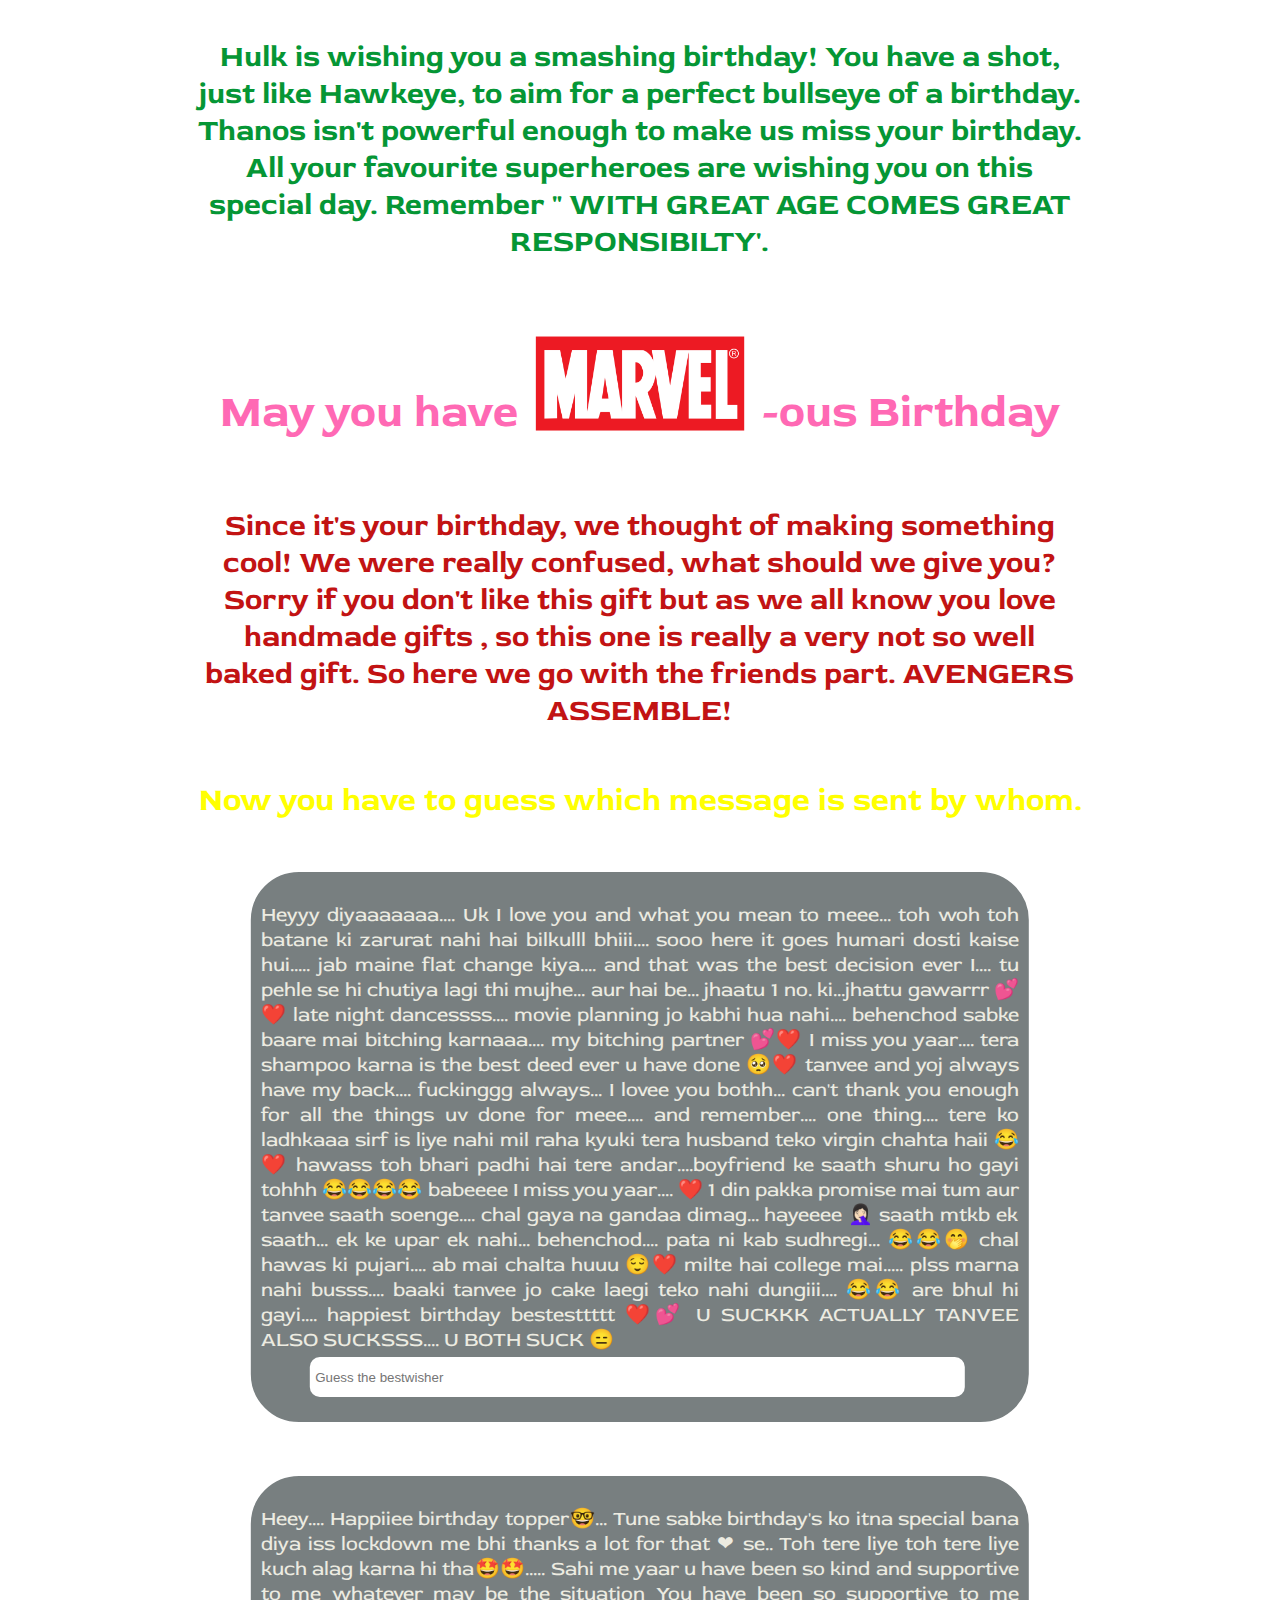
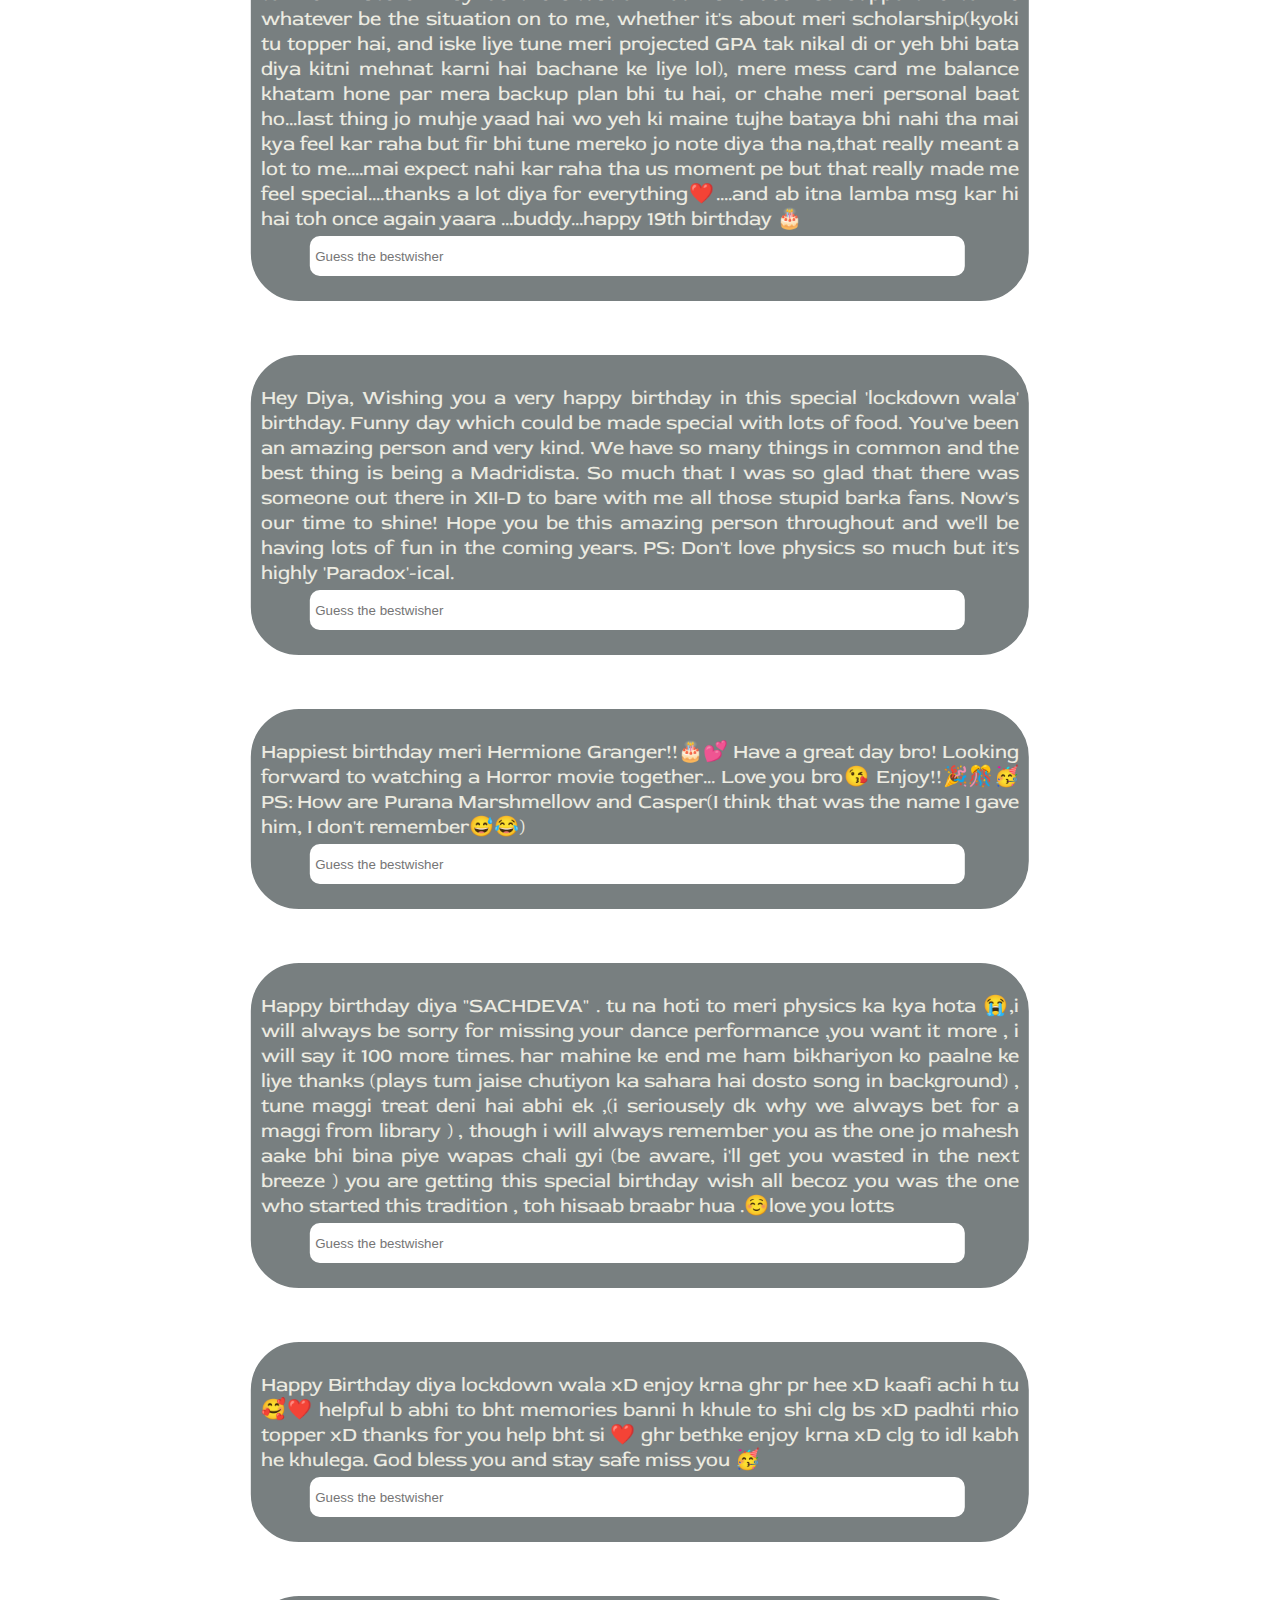
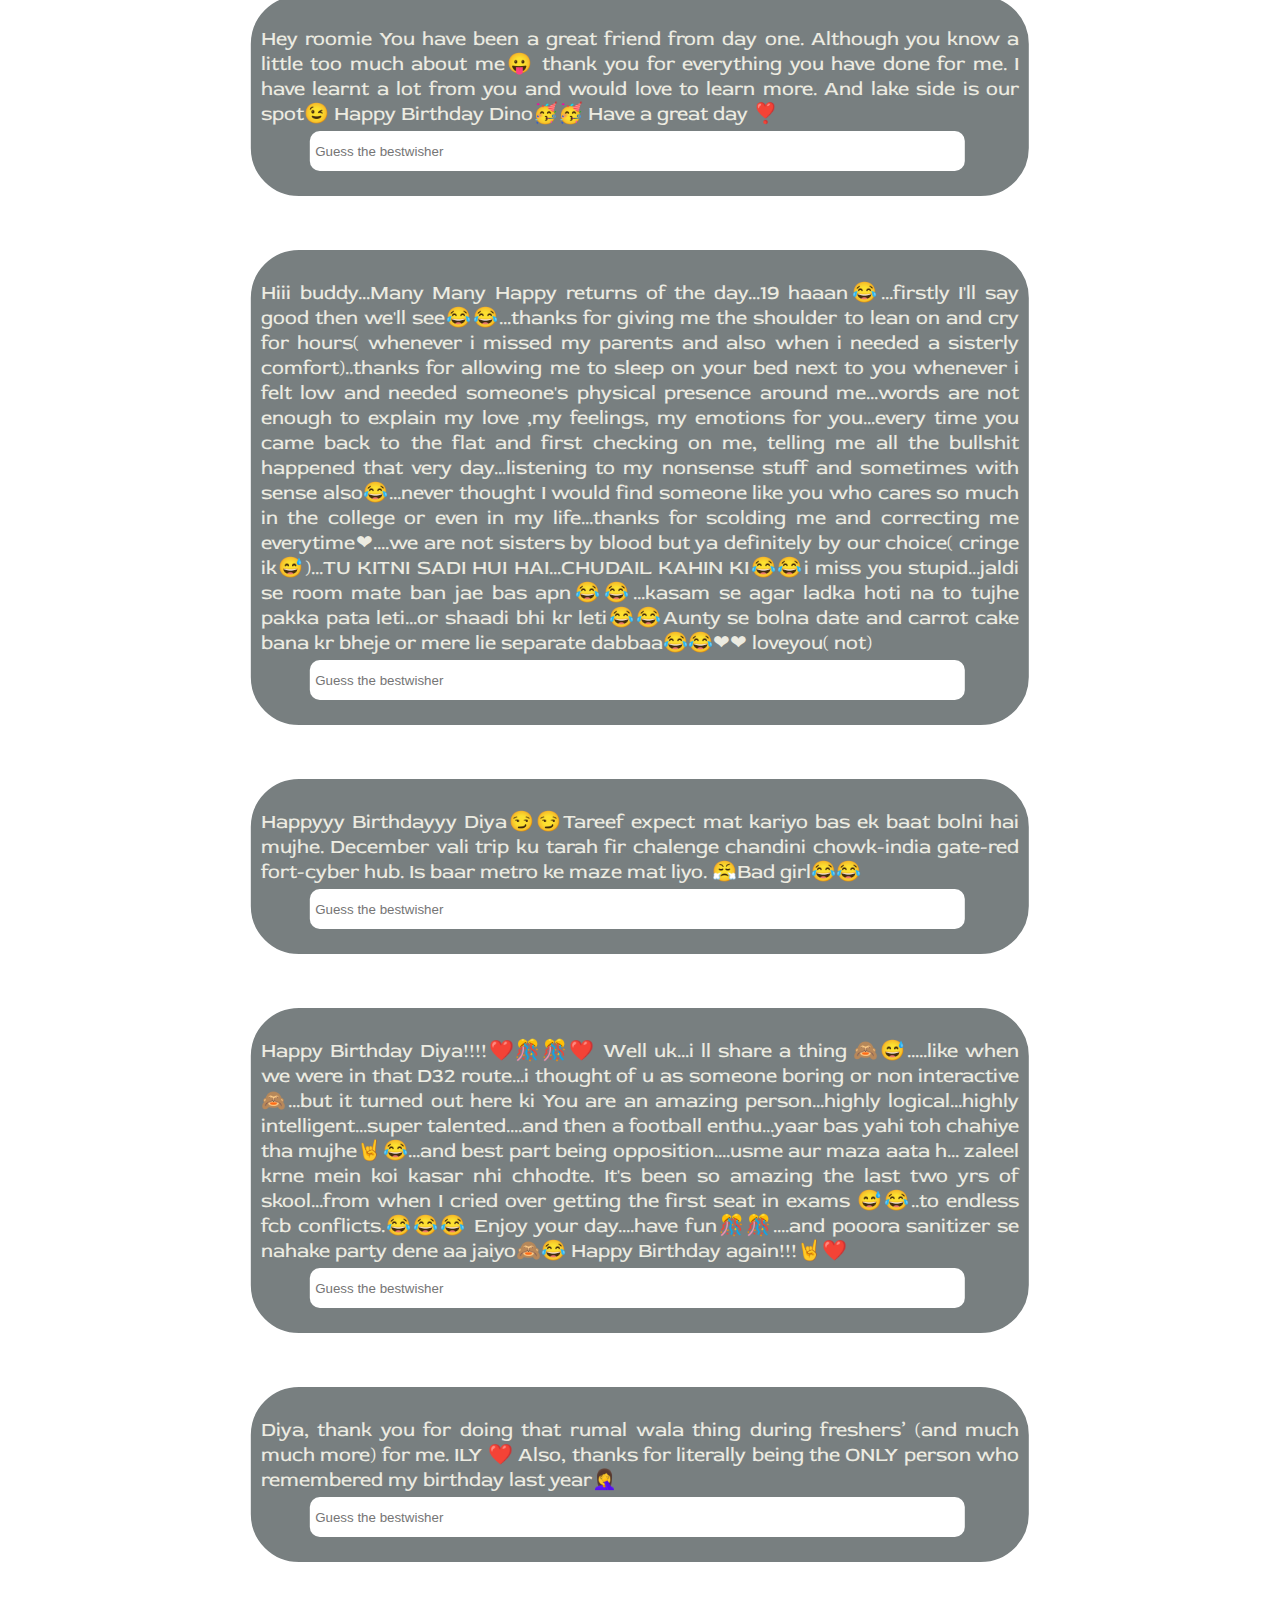
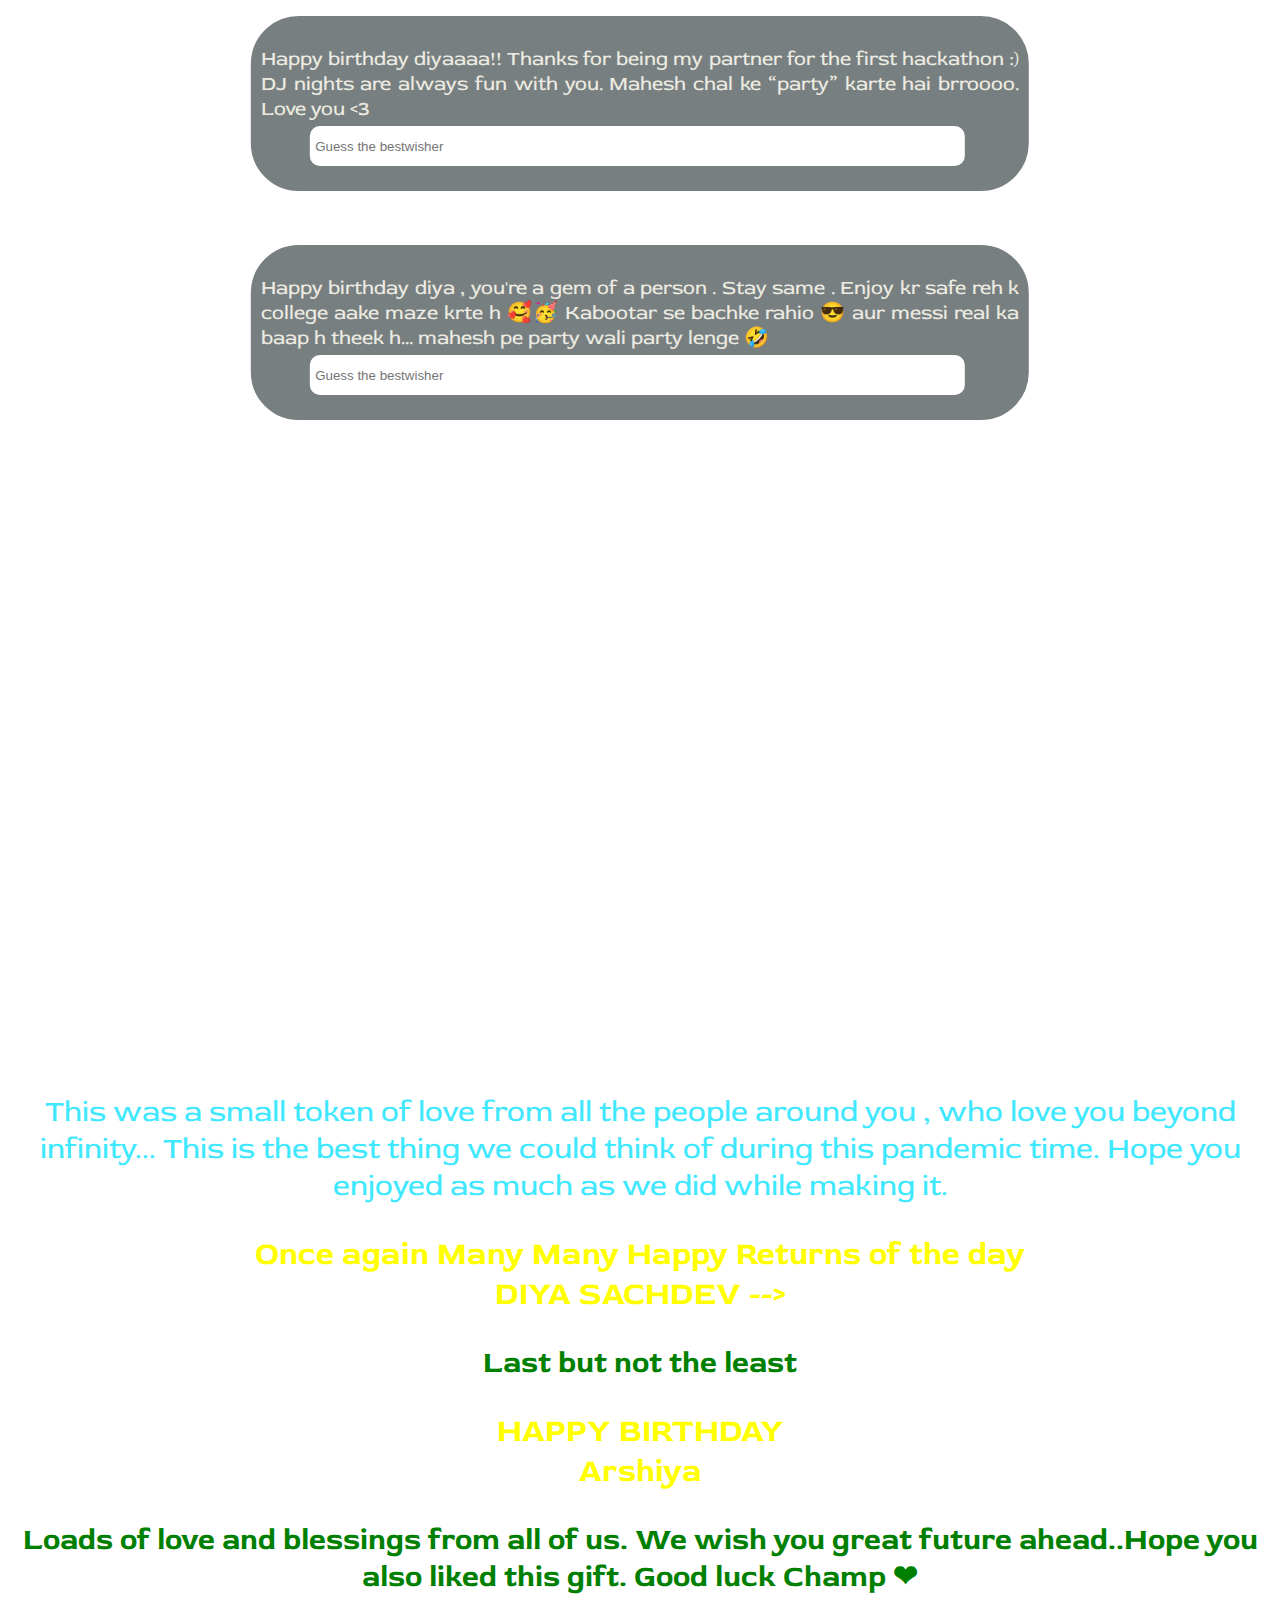
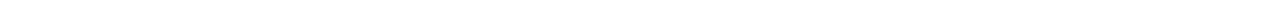
==== avengers/index.html @ c22696fb "arshiya wishes" ====
<!DOCTYPE html>
<html>

<head>
    <meta charset="utf-8" lang="en">
    <meta content="width=device-width, initial-scale=1" name="viewport" />
    <title>Grooooooooooup</title>
    <link rel="stylesheet" href="avengers_style.css ">
    <script src="https://unpkg.com/ionicons@5.1.2/dist/ionicons.js"></script>
    <link href="https://fonts.googleapis.com/css2?family=Red+Rose:wght@300;400;700&display=swap" rel="stylesheet">
    <link href="https://fonts.googleapis.com/css2?family=Rowdies:wght@700&display=swap" rel="stylesheet">
</head>

<body>
    <div id="content">
      <div class="icons">
            <div><img class=" icon cap" src="img/captain america.png" alt=""></div>
            <div><img class="icon hweye" src="img/hawkeye.png" alt=""></div>
            <div><img class="bw icon" src="img/black widow.png" alt=""></div>
            <div><img class="im icon" src="img/ironman_1.png" alt=""></div>
            <div><img class="hulk icon" src="img/hulk_1.png" alt=""></div>
            <div><img class="thor icon" src="img/thor.png" alt=""></div>
      </div>
        <div class="main">
            <p class="para-hulk">
                 Hulk is wishing you a smashing birthday! You have a shot, just like Hawkeye,
                 to aim for a perfect bullseye of a birthday. Thanos isn't powerful enough 
                 to make us miss your birthday. All your favourite superheroes are wishing
                 you on this special day. Remember " WITH GREAT AGE COMES GREAT RESPONSIBILTY'.
            </p>
        
            <div class="box">
                <p>  May you have <img src="img/marvel.png" class="marvel"> -ous Birthday </p>
            </div>
            <p class="para-avengers">
                Since it's your birthday, we thought of making something cool! We were really confused, what should we give you? Sorry if you don't like this gift but as we all know you love handmade gifts , so this one is really a very not so well baked gift. So here we go with the friends part.
                AVENGERS ASSEMBLE! 
                
            </p>
        
        </div>

        <h1> Now you have to guess which message is sent by whom. </h1>
        
        <div class="wish-box">
            <p class="wish">
                Heyyy diyaaaaaaa....
                Uk I love you and what you mean to meee... toh woh toh batane ki zarurat nahi hai bilkulll bhiii....
                 sooo here it goes humari dosti kaise hui..... jab maine flat change kiya.... and that was the best 
                 decision ever I.... tu pehle se hi chutiya lagi thi mujhe...  aur hai be... jhaatu 1 no. ki...jhattu
                  gawarrr 💕❤️ late night dancessss.... movie planning jo kabhi hua nahi.... behenchod sabke baare 
                  mai bitching karnaaa.... my bitching partner 💕❤️ I miss you yaar.... tera shampoo karna is the 
                  best deed ever u have done 🥺❤️ tanvee and yoj always have my back.... fuckinggg always... I lovee 
                  you bothh... can't thank you enough for all the things uv done for meee.... and remember.... one 
                  thing.... tere ko ladhkaaa sirf is liye nahi mil raha kyuki tera husband teko virgin chahta haii 
                  😂❤️ hawass toh bhari padhi hai tere andar....boyfriend ke saath shuru ho gayi tohhh 😂😂😂😂 
                  babeeee I miss you yaar.... ❤️ 1 din pakka promise mai tum aur tanvee saath soenge.... chal gaya 
                  na gandaa dimag... hayeeee 🤦🏻‍♀‍ saath mtkb ek saath... ek ke upar ek nahi... behenchod.... pata ni 
                  kab sudhregi... 😂😂🤭 chal hawas ki pujari.... ab mai chalta huuu 😌❤️ milte hai college mai..... 
                  plss marna nahi busss.... baaki tanvee jo cake laegi teko nahi dungiii.... 😂😂 are bhul hi gayi....
                  happiest birthday bestesttttt ❤️💕 
                U SUCKKK
                ACTUALLY TANVEE ALSO SUCKSSS.... 
                U BOTH SUCK 😑

            </p>
               <div>
                    <input type="text" placeholder="Guess the bestwisher" class="yatih" >
                    <ion-icon name="arrow-forward-outline" id="yatih" class="submit" type="submit" onclick="checkAnswer(event)"></ion-icon>
               </div>
        </div>
        
        <div class="wish-box">
            <p class="wish">
                Heey.... Happiiee birthday topper🤓... Tune sabke birthday's ko itna special bana diya iss lockdown 
                me bhi thanks a lot for that ❤ se.. Toh tere liye toh tere liye kuch alag karna hi 
                tha🤩🤩..... Sahi me yaar u have been so kind and supportive to me whatever may be the situation
                You have been so supportive to me whatever be the situation on to me, whether it's about meri 
                scholarship(kyoki tu topper hai, and  iske liye tune meri  projected GPA tak nikal di or yeh bhi bata
                diya kitni mehnat karni hai bachane ke liye lol), mere mess card me balance khatam hone par mera backup
                plan bhi tu hai, or chahe meri personal baat ho...last thing jo muhje yaad hai wo yeh ki maine tujhe
                bataya bhi nahi tha mai kya feel kar raha  but fir bhi tune mereko jo note diya tha na,that really
                meant a lot to me....mai expect nahi kar raha tha us moment pe but that really made me feel 
                special....thanks a lot diya for everything❤️....and ab itna lamba msg kar hi hai toh once again yaara
                 ...buddy...happy 19th birthday 🎂
            </p>
               <div>
                    <input type="text" placeholder="Guess the bestwisher" class="akarsh" >
                    <ion-icon name="arrow-forward-outline" id="akarsh" class="submit" type="submit" onclick="checkAnswer(event)"></ion-icon>
               </div>
        </div>
        
        <div class="wish-box">
            <p class="wish">
                Hey Diya, 
                Wishing you a very happy birthday in this special 'lockdown wala' birthday. Funny day which could be made special with lots of food. You've been an amazing person and very kind. We have so many things in common and the best thing is being a Madridista. So much that I was so glad that there was someone out there in XII-D to bare with me all those stupid barka fans. Now's our time to shine!
                Hope you be this amazing person throughout and we'll be having lots of fun in the coming years.
                PS: Don't love physics so much but it's highly 'Paradox'-ical.

            </p>
               <div>
                    <input type="text" placeholder="Guess the bestwisher" class="varma" >
                    <ion-icon name="arrow-forward-outline" id="varma" class="submit" type="submit" onclick="checkAnswer(event)"></ion-icon>
               </div>
        </div>
        
        <div class="wish-box">
            <p class="wish">
                Happiest birthday meri Hermione Granger!!🎂💕
                Have a great day bro! Looking forward to watching a Horror movie together...
                Love you bro😘 Enjoy!!🎉🎊🥳
                PS: How are Purana Marshmellow and Casper(I think that was the name I gave him, I don't remember😅😂)
                
            </p>
               <div>
                    <input type="text" placeholder="Guess the bestwisher" class="mehek" >
                    <ion-icon name="arrow-forward-outline" id="mehek" class="submit" type="submit" onclick="checkAnswer(event)"></ion-icon>
               </div>
        </div>
        
        <div class="wish-box">
            <p class="wish">
                Happy birthday diya "SACHDEVA" . tu na hoti to meri physics ka kya hota 😭,i will always be sorry for missing your dance performance ,you want it more , i will say it 100 more times. har mahine ke end me ham bikhariyon ko paalne ke liye thanks (plays tum jaise chutiyon ka sahara hai dosto song in background) , tune maggi treat deni hai abhi ek ,(i seriousely dk why we always bet for a maggi from library ) , though i will always remember you as the one jo mahesh aake bhi bina piye wapas chali gyi (be aware, i'll get you wasted in the next breeze ) you are getting this special birthday wish all becoz you was the one who started this tradition , toh hisaab braabr hua .☺️love you lotts
            </p>
               <div>
                    <input type="text" placeholder="Guess the bestwisher" class="jagga" >
                    <ion-icon name="arrow-forward-outline" id="jagga" class="submit" type="submit" onclick="checkAnswer(event)"></ion-icon>
               </div>
        </div>
        
        <div class="wish-box">
            <p class="wish">
                Happy Birthday diya lockdown wala xD enjoy krna ghr pr hee xD kaafi achi h tu 🥰❤️ helpful b  abhi to bht memories banni h khule to shi clg bs xD padhti rhio topper xD thanks for you help bht si ❤️ ghr bethke enjoy krna xD clg to idl kabh he khulega. God bless you and stay safe  miss you 🥳
            </p>
               <div>
                    <input type="text" placeholder="Guess the bestwisher" class="gaba" >
                    <ion-icon name="arrow-forward-outline" id="gaba" class="submit" type="submit" onclick="checkAnswer(event)"></ion-icon>
               </div>
        </div>
        
        <div class="wish-box">
            <p class="wish">
                  Hey roomie
                You have been a great friend from day one. Although you know a little too much about me😛 thank you for everything you have done for me. I have learnt a lot from you and would love to learn more. And lake side is our spot😉
                Happy Birthday Dino🥳🥳
                Have a great day ❣️

            </p>
               <div>
                    <input type="text" placeholder="Guess the bestwisher" class="pallavi" >
                    <ion-icon name="arrow-forward-outline" id="pallavi" class="submit" type="submit" onclick="checkAnswer(event)"></ion-icon>
               </div>
        </div>
        
        <div class="wish-box">
            <p class="wish">
                Hiii buddy...Many Many Happy returns of the day...19 haaan😂...firstly I'll say good then we'll see😂😂...thanks for giving me the shoulder to lean on and cry for hours( whenever i missed my parents and also when i needed a sisterly comfort)..thanks for allowing me to sleep on your bed next to you whenever i felt low and needed someone's physical presence around me...words are not enough to explain my love ,my feelings, my emotions for you...every time you came back to the flat and first checking on me, telling me all the bullshit happened that very day...listening to my nonsense stuff and sometimes with sense also😂...never thought I would find someone like you who cares so much in the college or even in my life...thanks for scolding me and correcting me everytime❤....we are not sisters by blood but ya definitely by our choice( cringe ik😅)...TU KITNI SADI HUI HAI...CHUDAIL KAHIN KI😂😂i miss you stupid...jaldi se room mate ban jae bas apn😂😂...kasam se agar ladka hoti na to tujhe pakka pata leti...or shaadi bhi kr leti😂😂Aunty se bolna date and carrot cake bana kr bheje or mere lie separate dabbaa😂😂❤❤ loveyou( not)
            </p>
               <div>
                    <input type="text" placeholder="Guess the bestwisher" class="tanvee" >
                    <ion-icon name="arrow-forward-outline" id="tanvee" class="submit" type="submit" onclick="checkAnswer(event)"></ion-icon>
               </div>
        </div>
        
        <div class="wish-box">
            <p class="wish">
                Happyyy Birthdayyy Diya😏😏Tareef expect mat kariyo bas ek baat bolni hai mujhe. December vali trip ku tarah fir chalenge chandini chowk-india gate-red fort-cyber hub. Is baar metro ke maze mat liyo. 😤Bad girl😂😂
            </p>
               <div>
                    <input type="text" placeholder="Guess the bestwisher" class="shradha" >
                    <ion-icon name="arrow-forward-outline" id="shradha" class="submit" type="submit" onclick="checkAnswer(event)"></ion-icon>
               </div>
        </div>
        <div class="wish-box">
            <p class="wish">
                Happy Birthday Diya!!!!❤️🎊🎊❤️
                Well uk...i ll share a thing 🙈😅.....like when we were in that D32 route...i thought of u as someone boring or non interactive 🙈...but it turned out here ki You are an amazing person...highly logical...highly intelligent...super talented....and then a football enthu...yaar bas yahi toh chahiye tha mujhe🤘😂...and best part being opposition....usme aur maza aata h... zaleel krne mein koi kasar nhi chhodte.
                It's been so amazing the last two yrs of skool...from when I cried over getting the first seat in exams 😅😂..to endless fcb conflicts.😂😂😂
                Enjoy your day....have fun🎊🎊....and pooora sanitizer se nahake party dene aa jaiyo🙈😂
                Happy Birthday again!!!🤘❤️
            </p>
               <div>
                    <input type="text" placeholder="Guess the bestwisher" class="harshul" >
                    <ion-icon name="arrow-forward-outline" id="harshul" class="submit" type="submit" onclick="checkAnswer(event)"></ion-icon>
               </div>
        </div>
        <div class="wish-box">
            <p class="wish">
                
                Diya, thank you for doing that rumal wala thing during freshers’ (and much much more) for me. ILY ❤️ Also, thanks for literally being the ONLY person who remembered my birthday last year🤦‍♀‍ 

            </p>
               <div>
                    <input type="text" placeholder="Guess the bestwisher" class="poorva" >
                    <ion-icon name="arrow-forward-outline" id="poorva" class="submit" type="submit" onclick="checkAnswer(event)"></ion-icon>
               </div>
        </div>
        <div class="wish-box">
            <p class="wish">
                Happy birthday diyaaaa!! Thanks for being my partner for the first hackathon :) DJ nights are always fun with you. Mahesh chal ke “party” karte hai brroooo. Love you <3
            </p>
               <div>
                    <input type="text" placeholder="Guess the bestwisher" class="rakesh" >
                    <ion-icon name="arrow-forward-outline" id="rakesh" class="submit" type="submit" onclick="checkAnswer(event)"></ion-icon>
               </div>
        </div>
        <div class="wish-box">
            <p class="wish">
                Happy birthday diya , you're a gem of a person . Stay same . Enjoy kr safe reh k college aake maze krte h 🥰🥳 Kabootar se bachke rahio 😎 aur messi real ka baap h theek h… mahesh pe party wali party lenge 🤣
            </p>
               <div>
                    <input type="text" placeholder="Guess the bestwisher" class="dhruv" >
                    <ion-icon name="arrow-forward-outline" id="dhruv" class="submit" type="submit" onclick="checkAnswer(event)"></ion-icon>
               </div>  
        </div>

        <iframe width="1519" height="586" src="https://www.youtube.com/embed/Ft8HPUu7PEE" frameborder="0" allow="accelerometer; autoplay; encrypted-media; gyroscope; picture-in-picture" allowfullscreen></iframe>
        
        <p class="closing"> 
            This was a small token of love from all the people around you , who love you beyond infinity...
            This is the best thing we could think of during this pandemic time. Hope you enjoyed as much as we did while making it.</p>
            
        <h1>Once again Many Many Happy Returns of the day <br>
            DIYA  SACHDEV --></h1>    

            <p class="wish-arshiya">Last but not the least</p>
            <h1 class="bhd-arshiya" > HAPPY BIRTHDAY <br>
                Arshiya</h1>
               <p class="wish-arshiya" >Loads of love and blessings from all of us. We wish you great future ahead..Hope you also liked this gift. Good luck Champ ❤</p> 
        </div>      

        <div class="popup-box">
            <img class="popup-img" src="" alt=""></ion-icon>
            <div>
                <ion-icon name="close-outline" id="close-icon"></ion-icon>
            </div>
        </div>
    


        <script src="https://code.jquery.com/jquery-3.5.1.slim.min.js" integrity="sha384-DfXdz2htPH0lsSSs5nCTpuj/zy4C+OGpamoFVy38MVBnE+IbbVYUew+OrCXaRkfj" crossorigin="anonymous"></script>
        <script src="https://cdn.jsdelivr.net/npm/popper.js@1.16.0/dist/umd/popper.min.js" integrity="sha384-Q6E9RHvbIyZFJoft+2mJbHaEWldlvI9IOYy5n3zV9zzTtmI3UksdQRVvoxMfooAo" crossorigin="anonymous"></script>
        <script src="script.js"></script>
</body>

</html>




<!-- Hulk is wishing you a smashing birthday! You have a shot, just like Hawkeye, to aim for a perfect bullseye of a birthday. Thanos isn't powerful enough to make us miss your birthday. All your favourite superheroes are wishing you on this special day. Remember " WITH GREAT AGE COMES GREAT RESPONSIBILTY'.



​


         May you have MARVEL-ous Birthday


​



Since it's your birthday, we thought of making something cool! We were really confused, what should we give you? Sorry if you don't like this gift but as we all know you love handmade gifts , so this one is really a very not so well baked gift. So here we go with the friends part.
          AVENGERS ASSEMBLE!
 
 
 
PHOTOS & MESSAGES
 
 
 
 
Now you have to guess which message is sent by whom.
This was a small token of love from all the people around you , who love you beyond infinity...
This is the best thing we could think of during this pandemic time. Hope you enjoyed as much as we did while making it.
Once again Many Many Happy Returns of the day
                 DIYA  SACHDEV -->
---- avengers/avengers_style.css ----
body{
    background-image: url(img/marvels-avengers-normal-hero-background-01-ps4-us-10jul19.jpg);
    background-size: 100% 100vh;
    text-align: center;
    font-family: 'Red Rose', cursive;
}

.icon{
    position: absolute;
    width: 15vw;
}

.cap{
    left: 0;
}
.im{
    right: 0;
    top: 300px;
}

.hweye{
    left: 0;
    top: 600px;
}

.hulk{
    right: 0;
    top: 880px;
}

.bw{
    left: 0;
    top: 1200px;
}
.thor{
    right: 0;
    top: 1500px;
}

.main{
    display: inline-block;
    /* background-color: sienna; */
    height: auto;
    width: 70%;
    font-family: 'Red Rose', cursive;
    font-weight: bolder;
}

/* .box{
     position: relative;  
} */
span{
    display: inline-block;
    height: 10%;
    width: 10%;
    position: relative;
}
.marvel{
    display: inline;
    width: 25%;
    vertical-align: -36px;  
    animation: pulsate .3s infinite ;
    
} 


/* heading */


.para-hulk{
    color: rgb(5, 150, 53);
    animation: moveInRight .5s;
    font-size: 30px;

}

.box{
    color: hotpink;
    font-size: 45px;
    /* font-size: medium; */
}

.para-avengers{
   color: rgb(194, 19, 19);
   animation: moveInLeft .5s;
   font-size: 30px;
}

h1{
    color: yellow;
    animation: moveInRight .5s;
}

.closing{
    color: rgba(0, 225, 255, 0.753);
    animation: moveInLeft .5s;
    font-size: 30px;
}
@media (max-width: 800px) and (min-width:200px){
    .para-hulk, .para-avengers, .closing{
        font-size: 20px;
        text-align: justify;
    }

    .main{
        width: 90vw;
        text-align: center;
        position: relative;
        left: 0vw;
    }

    img.marvel{
        bottom: 50px;
        width: 30%;
        position: relative;
        top: -15px;
    }

    .icon{
        position: static;
        width: 15vw;
    }

    div.icons div{
        display: inline;
    }

    .wish-arshiya{
        font-size: 20px;
    }

    .hbd-arshiya{
        font-size: 30px;
    }

    iframe{
        width: 90vw;
    }

}

/* Animations */

@keyframes moveInLeft{
    0%{
      opacity: 0;
      transform: translateX(-200px);
  
    }
  
    80%{
    opacity: 0.8; 
    transform: translateX(10px); 
    }
    100%{
    opacity: 1;
    transform: translateX(0);
    }
  }

  @keyframes moveInRight{
    0%{
      opacity: 0;
      transform: translateX(200px);
    }
  
    80%{
    opacity: 0.8;  
    transform: translateX(-10px);
    }
    100%{
    opacity: 1;
    transform: translateX(0);
    }
  } 

  @keyframes pulsate{
   0%{
      transform: scale(1);
      box-shadow: none;
   }
   50%{
      transform: scale(1.05);
      /* box-shadow: 1px 2px rgba(255, 173, 51, 0.6); */
   }
   100%{
      transform: scale(1);
      box-shadow: none;
   }
   
}




/* wishes */

div.wish-box{
    display: block;
    width: 60%;
    border: white solid 2px;
    padding: 10px;
    position: relative;
    left: 50%;
    transform: translate(-50%,0);
    margin: 50px 0;
    background: 	#2d383aa4;
    border-radius: 50px;
}

div.wish-box p{
    color: rgb(236, 235, 225);
    font-size: 20px;
    text-align: justify;
}

input{
    padding: 5px;
    width: 85%;
    height: 30px;
    border: none;
    border-radius: 10px;
    position: relative;
    bottom: 15px;
}

.submit{
    background-color: white;
    font-size: 24px;
    width: 6%;
    height: 40px;
    border: none;
    margin-left: 5px;
    border-radius: 100%;
}


.blur{
    filter: blur(15px);
    transition: all 0.3s;
}

.popup-box{
    position: fixed;
    top: 50%;
    left: 50%;
    transform: translate(-50%,-50%);
    visibility: hidden;
    opacity: 0;
    transition: all 0.3s;
}

img.popup-img{
    width: 45vw;
    height: 80vh;
    display: inline-block;  
}



.popup-box.visible{
    visibility: visible;
    opacity: 1;
}

#close-icon{
    position: absolute;
    font-size: 45px;
    border-radius: 100%;
    color: white;
    background-color: white;
    margin-top: 30px;
}


.animation{
    animation: top 0.7s ease-out backwards;
}

@keyframes top{
    0%{
        opacity: 0;
        transform: translateY(-150px);
    }
    100%{
        opacity: 1;
        transform: translateY(0);
    }
}

@media (max-width: 800px) and (min-width:200px){
    div.wish-box{
        width: 80vw;
    }

    div.wish-box p{
        font-size: 12px;
    }

    img.popup-img{
        width: 80vw;
        height: 60vh ;
    }

    #close-icon{
        left: 50%;
        transform: translateX(-50%);
    }
}

/* arshiya */

p.wish-arshiya{
    font-size: 30px;
    font-weight: bold;
    color: green;
}

.hbd-arshiya{
    font-size: 35px;
}
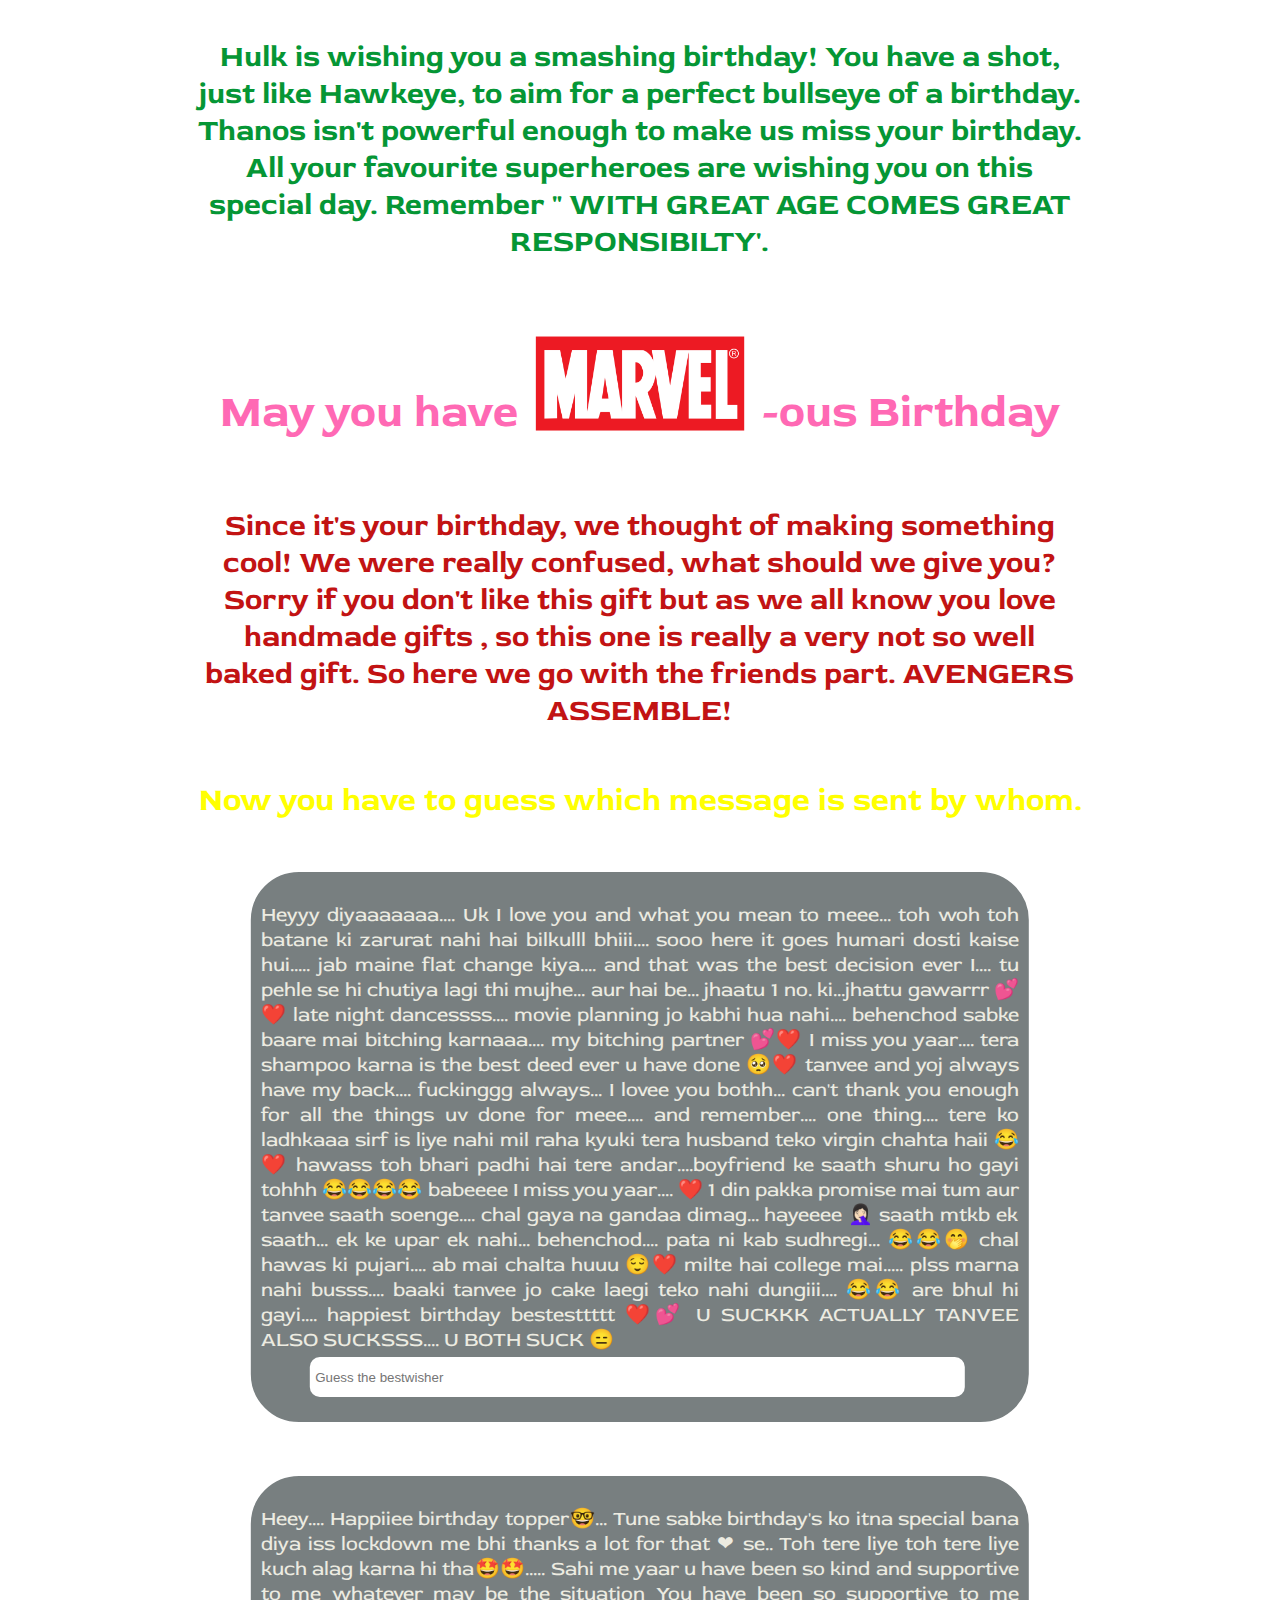
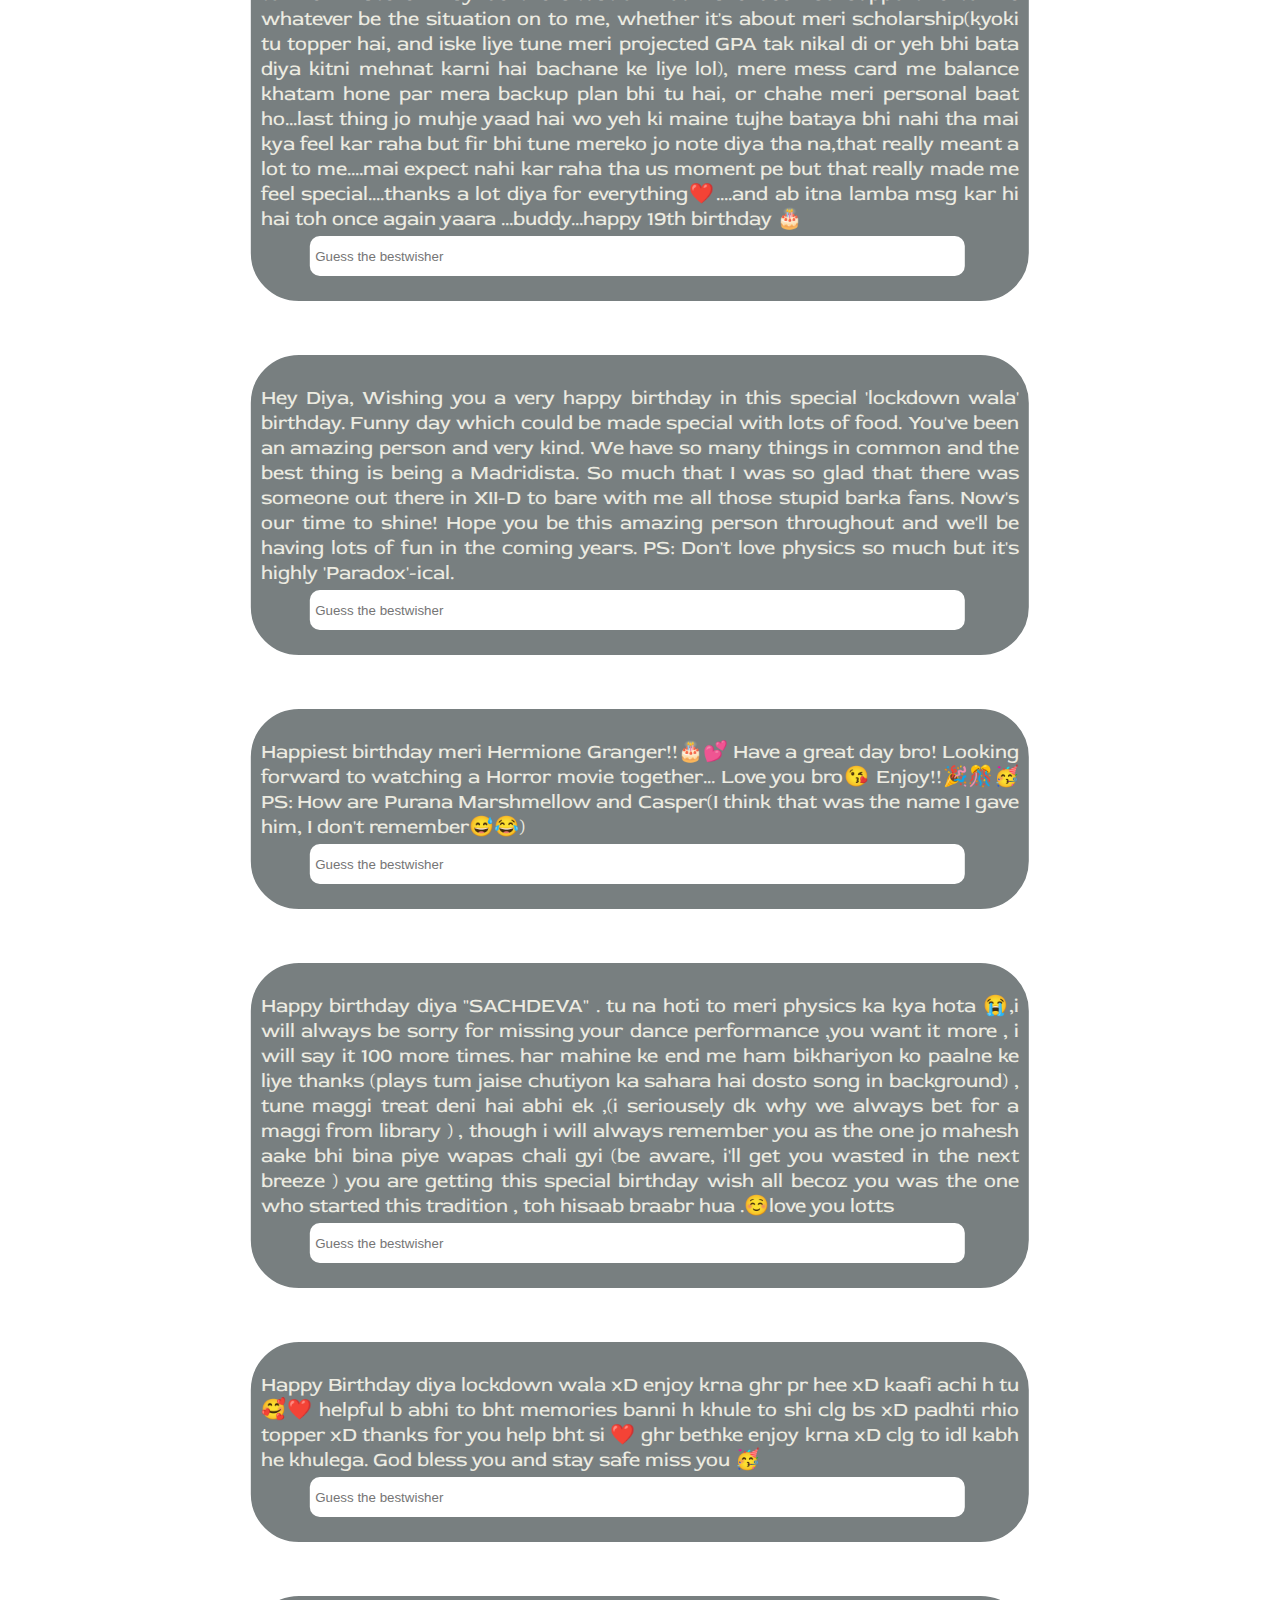
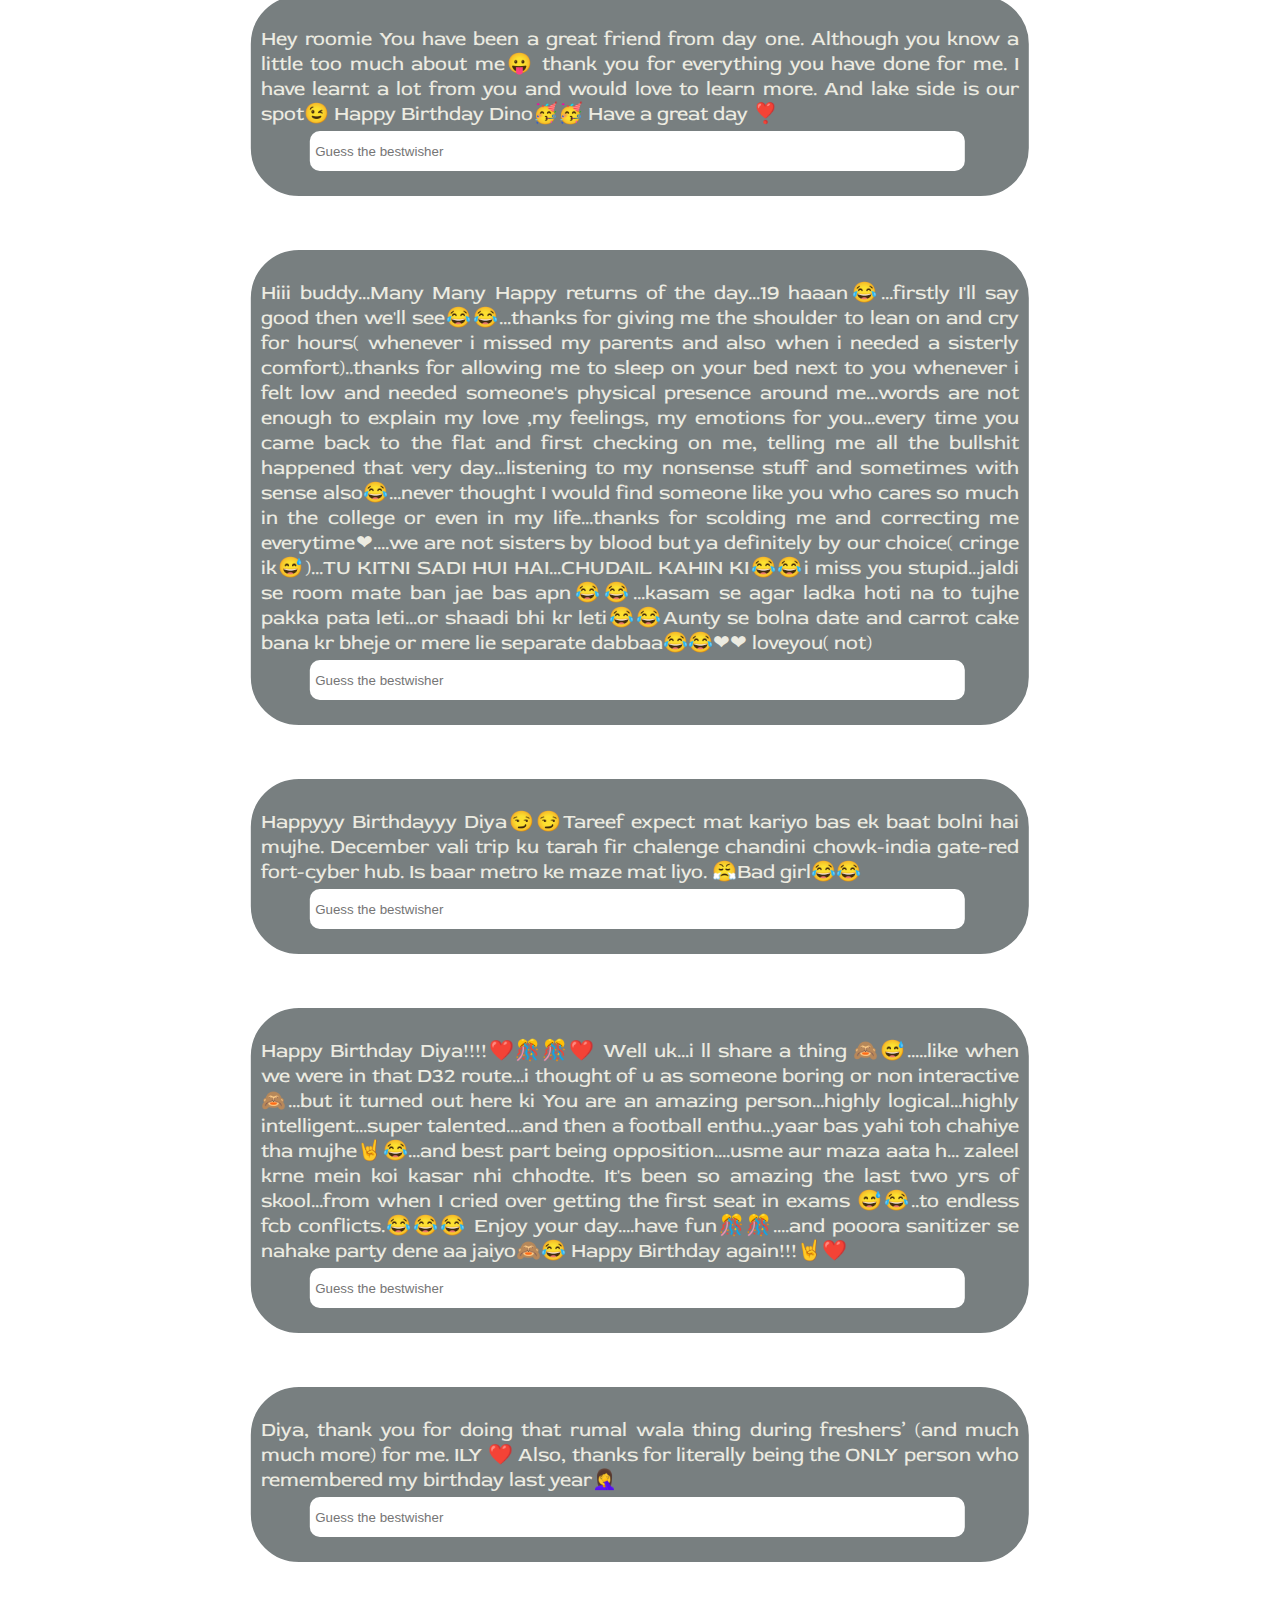
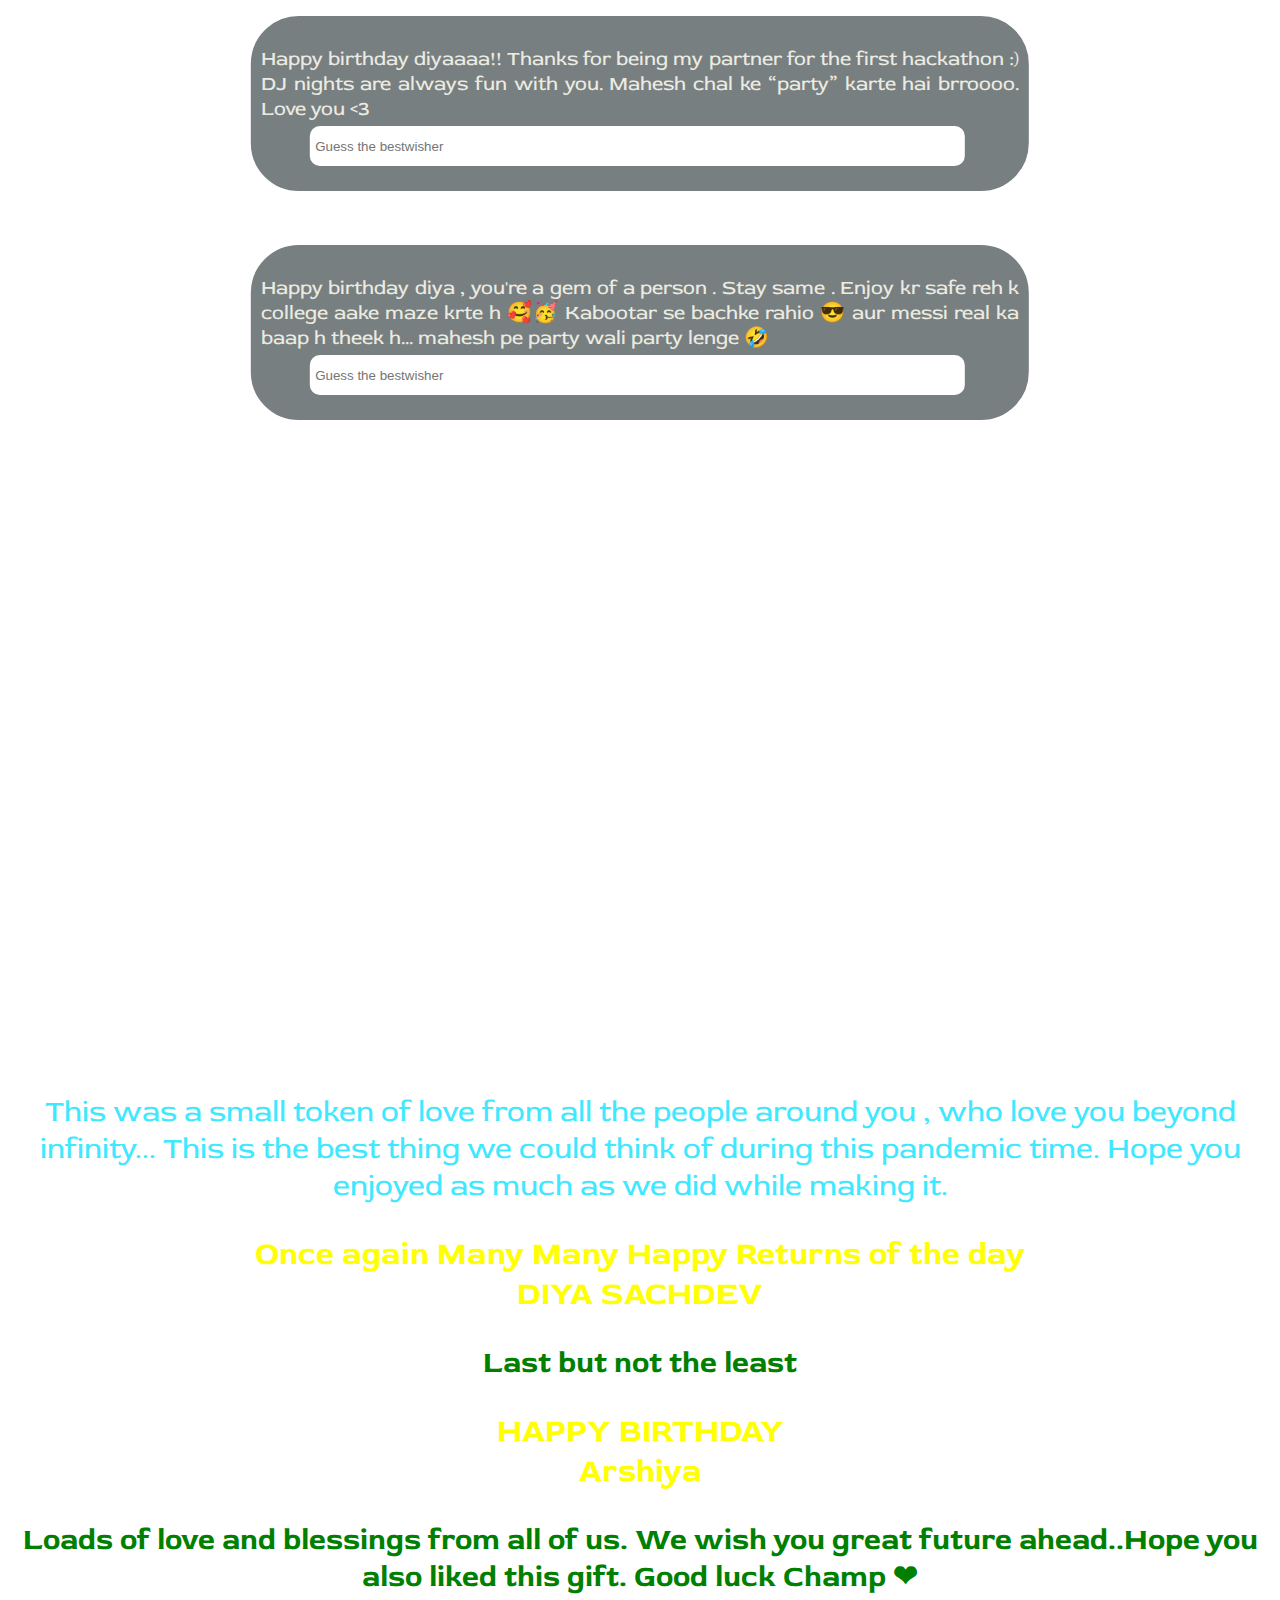
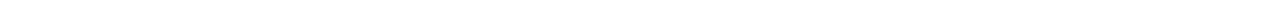
==== commit 6239a6d8: "kudos" ====
--- a/avengers/index.html
+++ b/avengers/index.html
@@ -4,6 +4,8 @@
 <head>
     <meta charset="utf-8" lang="en">
     <meta content="width=device-width, initial-scale=1" name="viewport" />
+    <link rel="icon" href="../bdpage/images/favicon_io/favicon.ico">
+    <link href="https://fonts.googleapis.com/css2?family=Bangers&display=swap" rel="stylesheet">
     <title>Grooooooooooup</title>
     <link rel="stylesheet" href="avengers_style.css ">
     <script src="https://unpkg.com/ionicons@5.1.2/dist/ionicons.js"></script>
@@ -214,14 +216,14 @@
                </div>  
         </div>
 
-        <iframe width="1519" height="586" src="https://www.youtube.com/embed/Ft8HPUu7PEE" frameborder="0" allow="accelerometer; autoplay; encrypted-media; gyroscope; picture-in-picture" allowfullscreen></iframe>
+        <iframe width="1000" height="586" src="https://www.youtube.com/embed/Ft8HPUu7PEE" frameborder="0" allow="accelerometer; autoplay; encrypted-media; gyroscope; picture-in-picture" allowfullscreen></iframe>
         
         <p class="closing"> 
             This was a small token of love from all the people around you , who love you beyond infinity...
             This is the best thing we could think of during this pandemic time. Hope you enjoyed as much as we did while making it.</p>
             
         <h1>Once again Many Many Happy Returns of the day <br>
-            DIYA  SACHDEV --></h1>    
+            DIYA  SACHDEV </h1>    
 
             <p class="wish-arshiya">Last but not the least</p>
             <h1 class="bhd-arshiya" > HAPPY BIRTHDAY <br>
@@ -230,6 +232,9 @@
         </div>      
 
         <div class="popup-box">
+           <div class="heading-box">
+                <h1 class="pop-up-heading">you've guessed it right!!!</h1>
+           </div>
             <img class="popup-img" src="" alt=""></ion-icon>
             <div>
                 <ion-icon name="close-outline" id="close-icon"></ion-icon>
--- a/avengers/avengers_style.css
+++ b/avengers/avengers_style.css
@@ -96,12 +96,20 @@
     animation: moveInLeft .5s;
     font-size: 30px;
 }
+
+iframe{
+    border-radius: 30px;
+}
+
 @media (max-width: 800px) and (min-width:200px){
     .para-hulk, .para-avengers, .closing{
         font-size: 20px;
         text-align: justify;
     }
 
+    body{
+        margin: 10px;
+    }
     .main{
         width: 90vw;
         text-align: center;
@@ -135,6 +143,7 @@
 
     iframe{
         width: 90vw;
+        border-radius: 30px;
     }
 
 }
@@ -254,6 +263,7 @@
     width: 45vw;
     height: 80vh;
     display: inline-block;  
+    border-radius: 30px;
 }
 
 
@@ -287,6 +297,16 @@
         transform: translateY(0);
     }
 }
+.pop-up-heading{
+    font-family: "Bangers", sans-serif;
+    font-size: 70px;
+    color: honeydew;
+}
+
+.heading-box{
+    position: absolute;
+    top: -100px;
+}
 
 @media (max-width: 800px) and (min-width:200px){
     div.wish-box{
@@ -305,6 +325,11 @@
     #close-icon{
         left: 50%;
         transform: translateX(-50%);
+    }
+    .pop-up-heading{
+        font-family: "Bangers", sans-serif;
+        font-size: 50px;
+        
     }
 }
 
@@ -318,4 +343,5 @@
 
 .hbd-arshiya{
     font-size: 35px;
-}+}
+
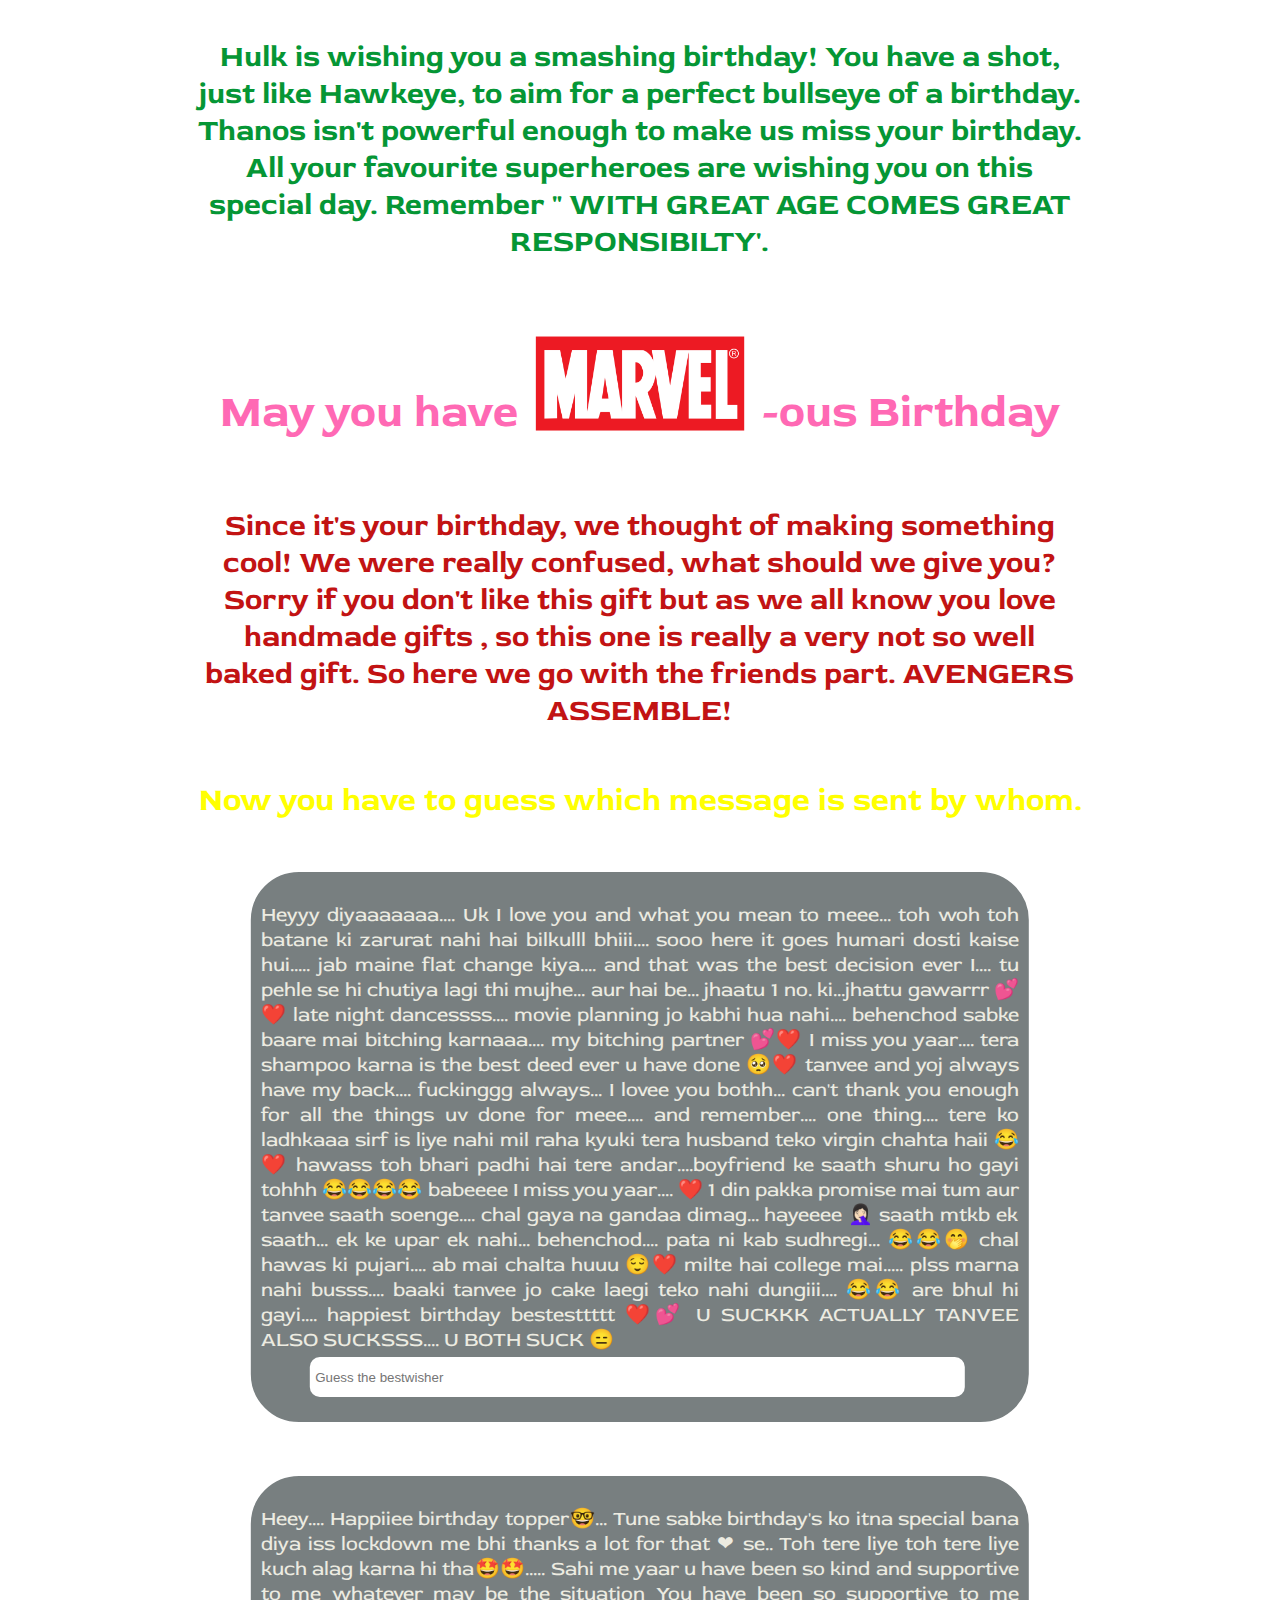
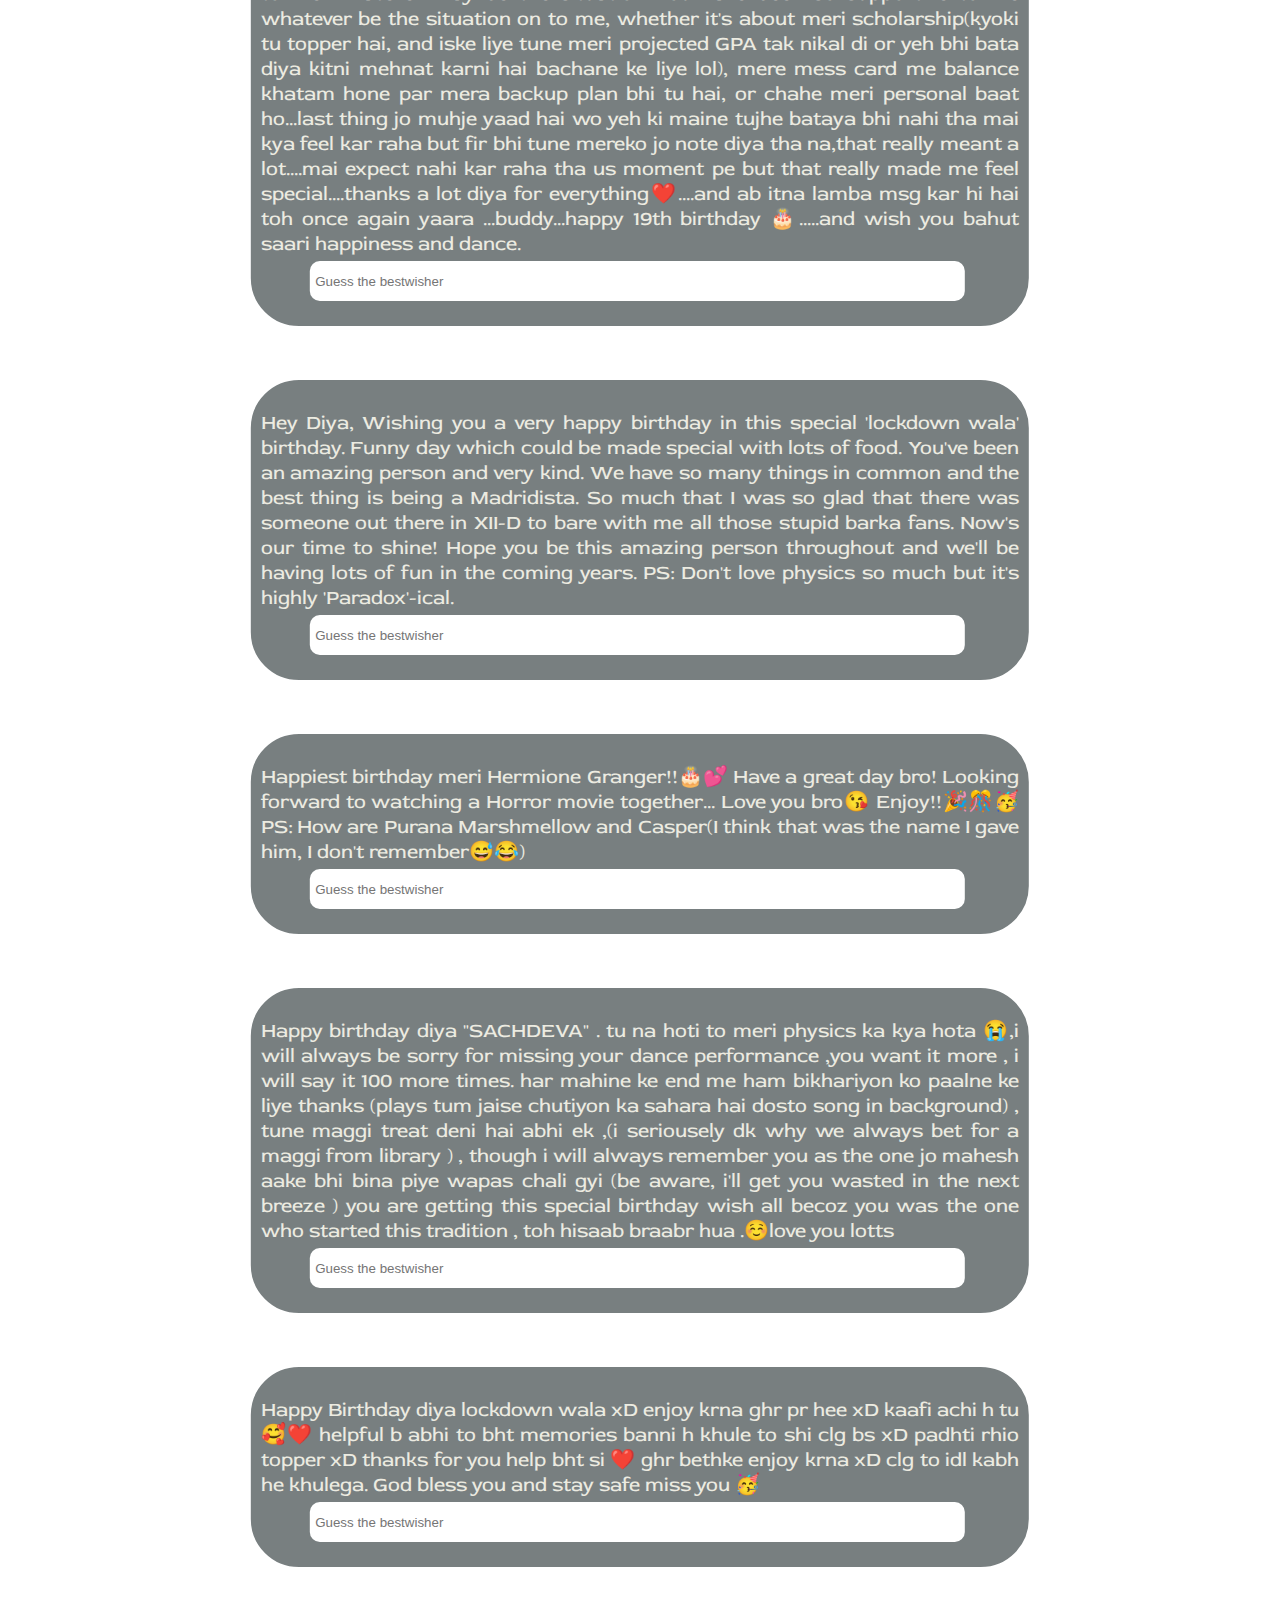
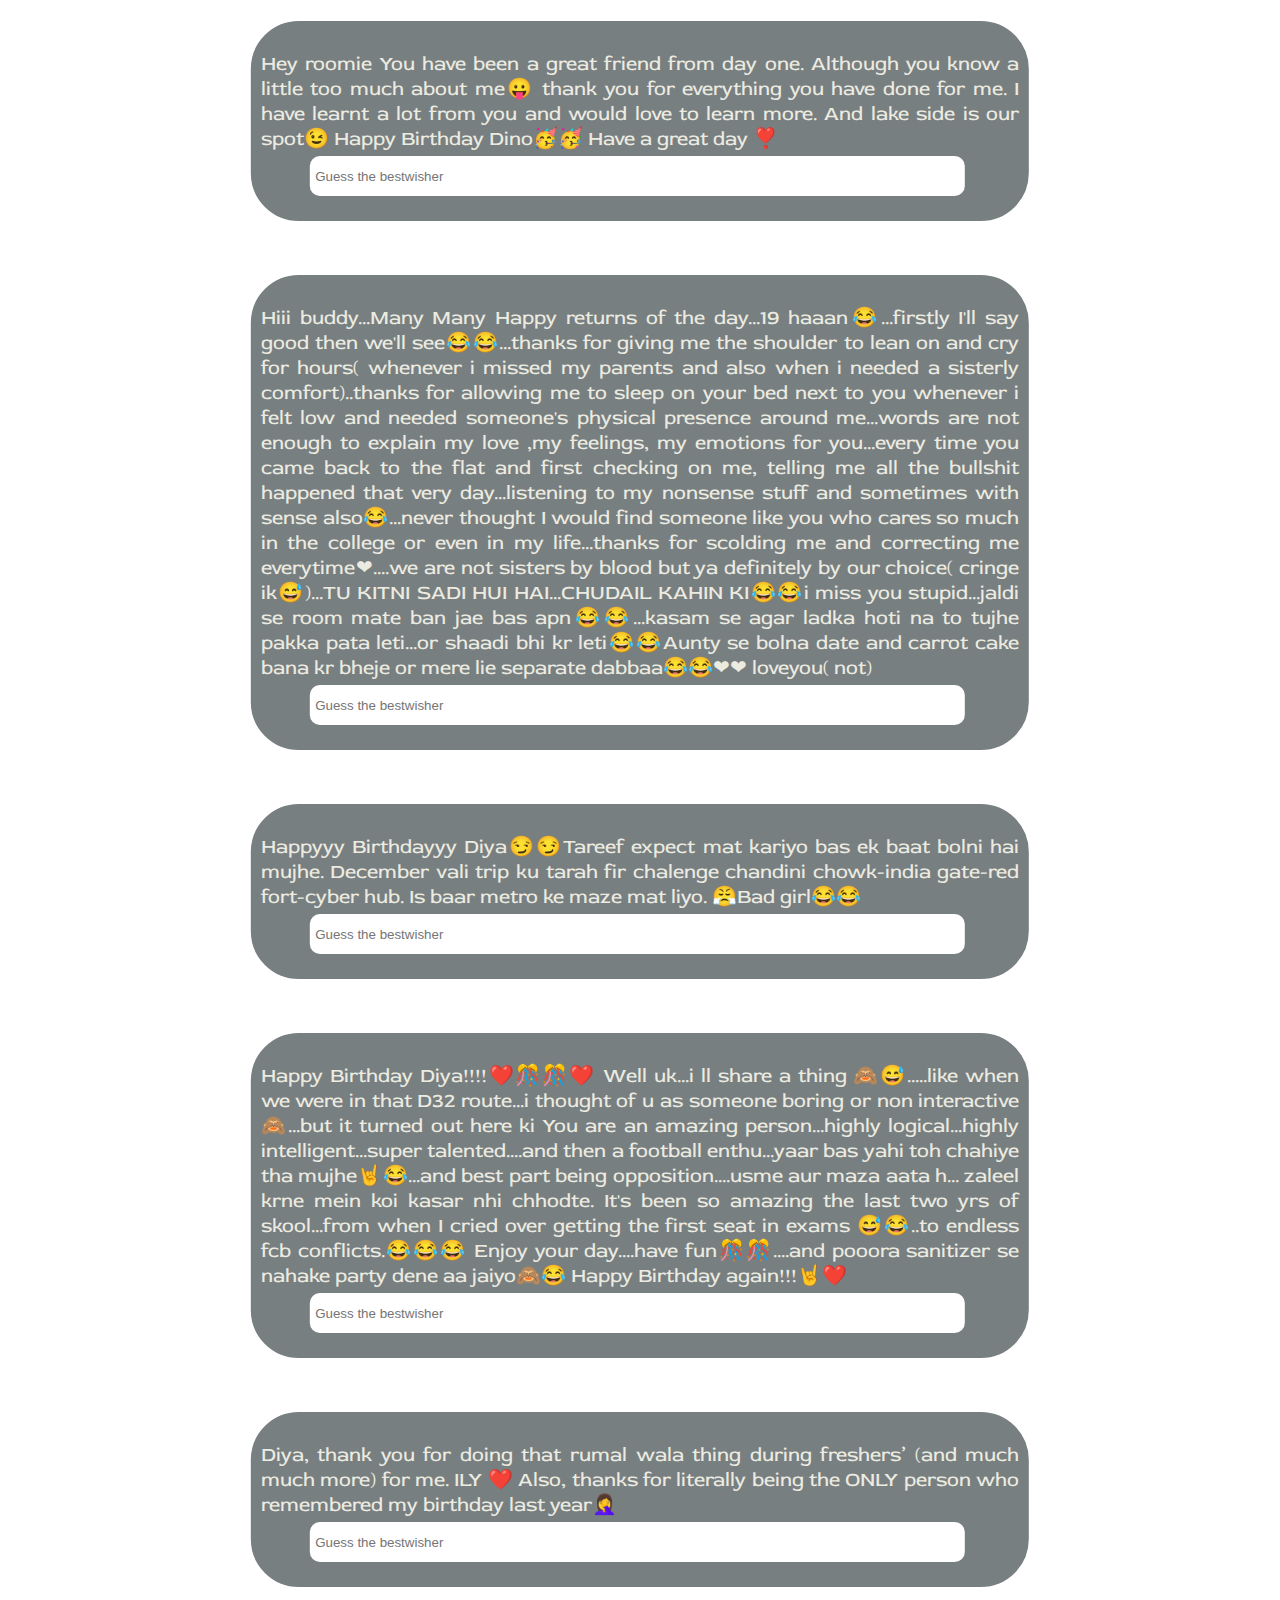
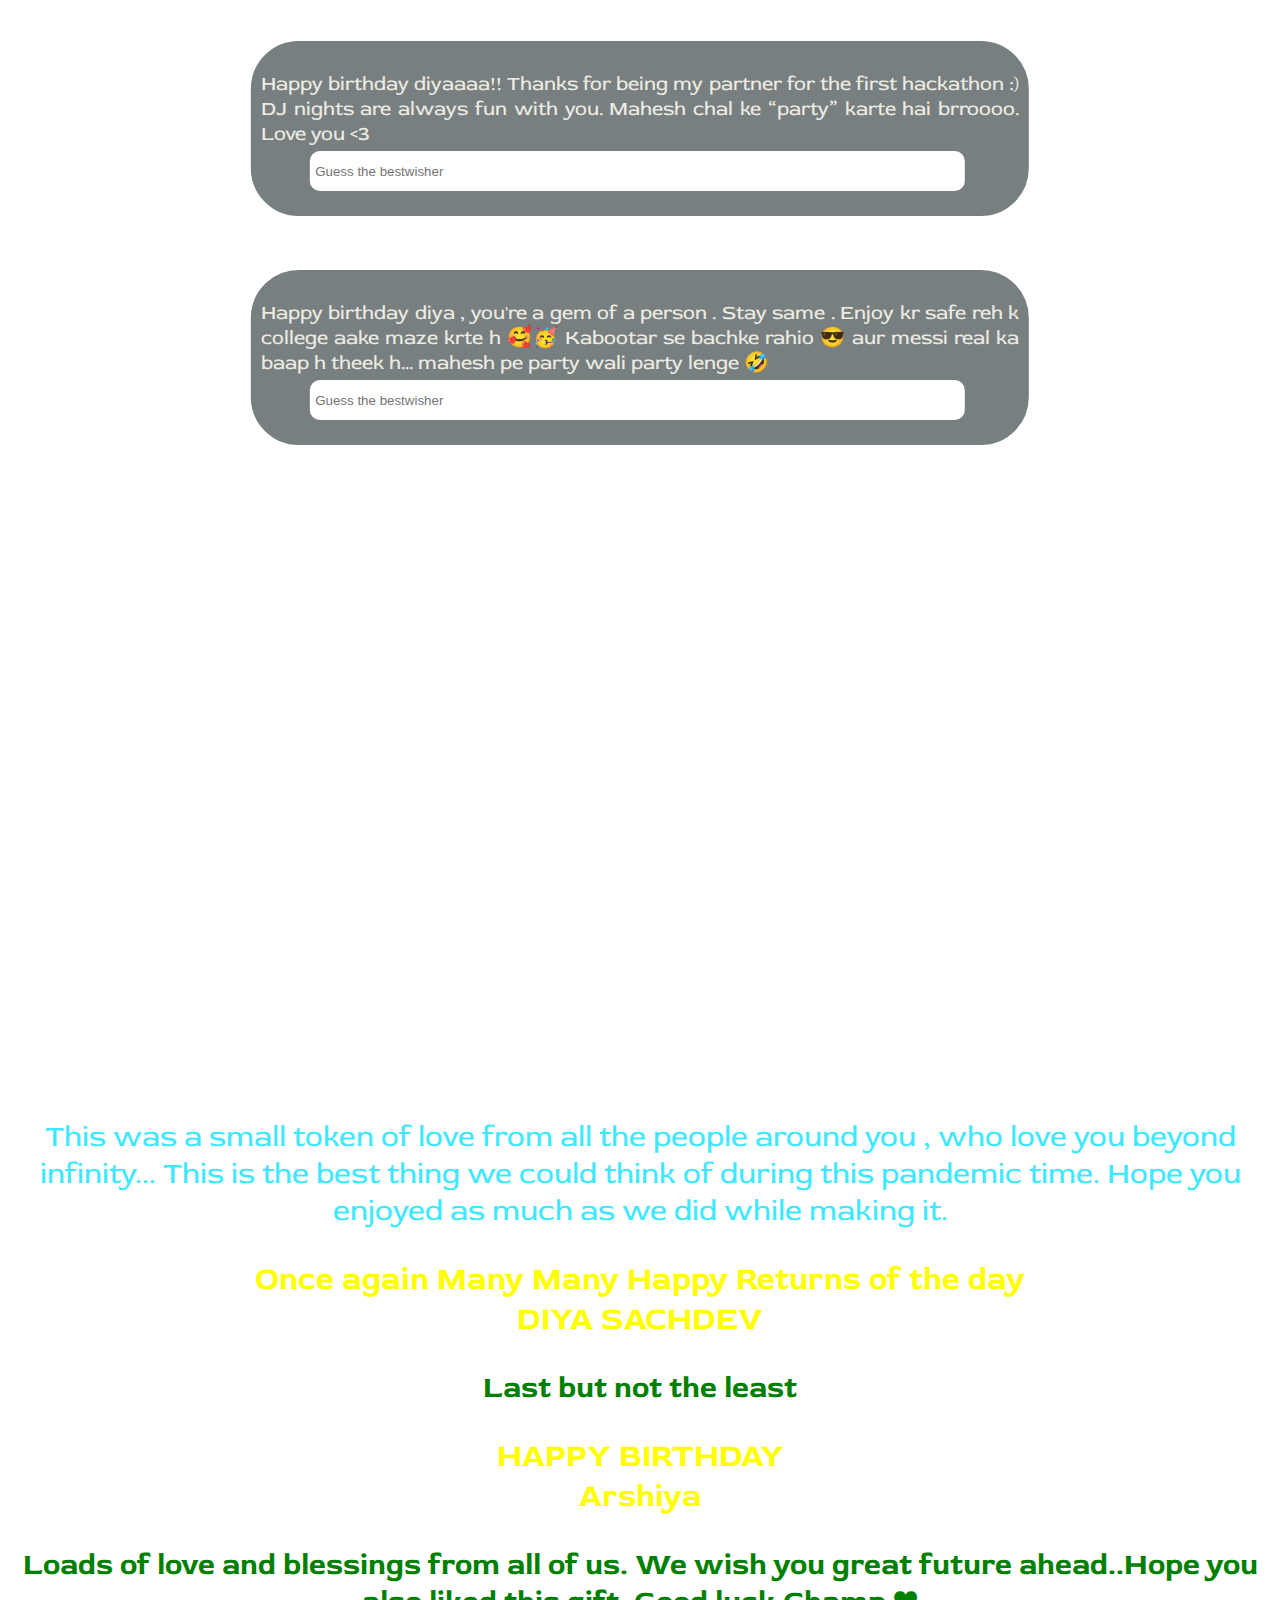
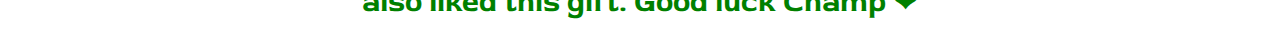
==== commit 3ad279a0: "minor changes" ====
--- a/avengers/index.html
+++ b/avengers/index.html
@@ -82,9 +82,9 @@
                 diya kitni mehnat karni hai bachane ke liye lol), mere mess card me balance khatam hone par mera backup
                 plan bhi tu hai, or chahe meri personal baat ho...last thing jo muhje yaad hai wo yeh ki maine tujhe
                 bataya bhi nahi tha mai kya feel kar raha  but fir bhi tune mereko jo note diya tha na,that really
-                meant a lot to me....mai expect nahi kar raha tha us moment pe but that really made me feel 
+                meant a lot....mai expect nahi kar raha tha us moment pe but that really made me feel 
                 special....thanks a lot diya for everything❤️....and ab itna lamba msg kar hi hai toh once again yaara
-                 ...buddy...happy 19th birthday 🎂
+                 ...buddy...happy 19th birthday 🎂.....and wish you bahut saari happiness and dance.
             </p>
                <div>
                     <input type="text" placeholder="Guess the bestwisher" class="akarsh" >
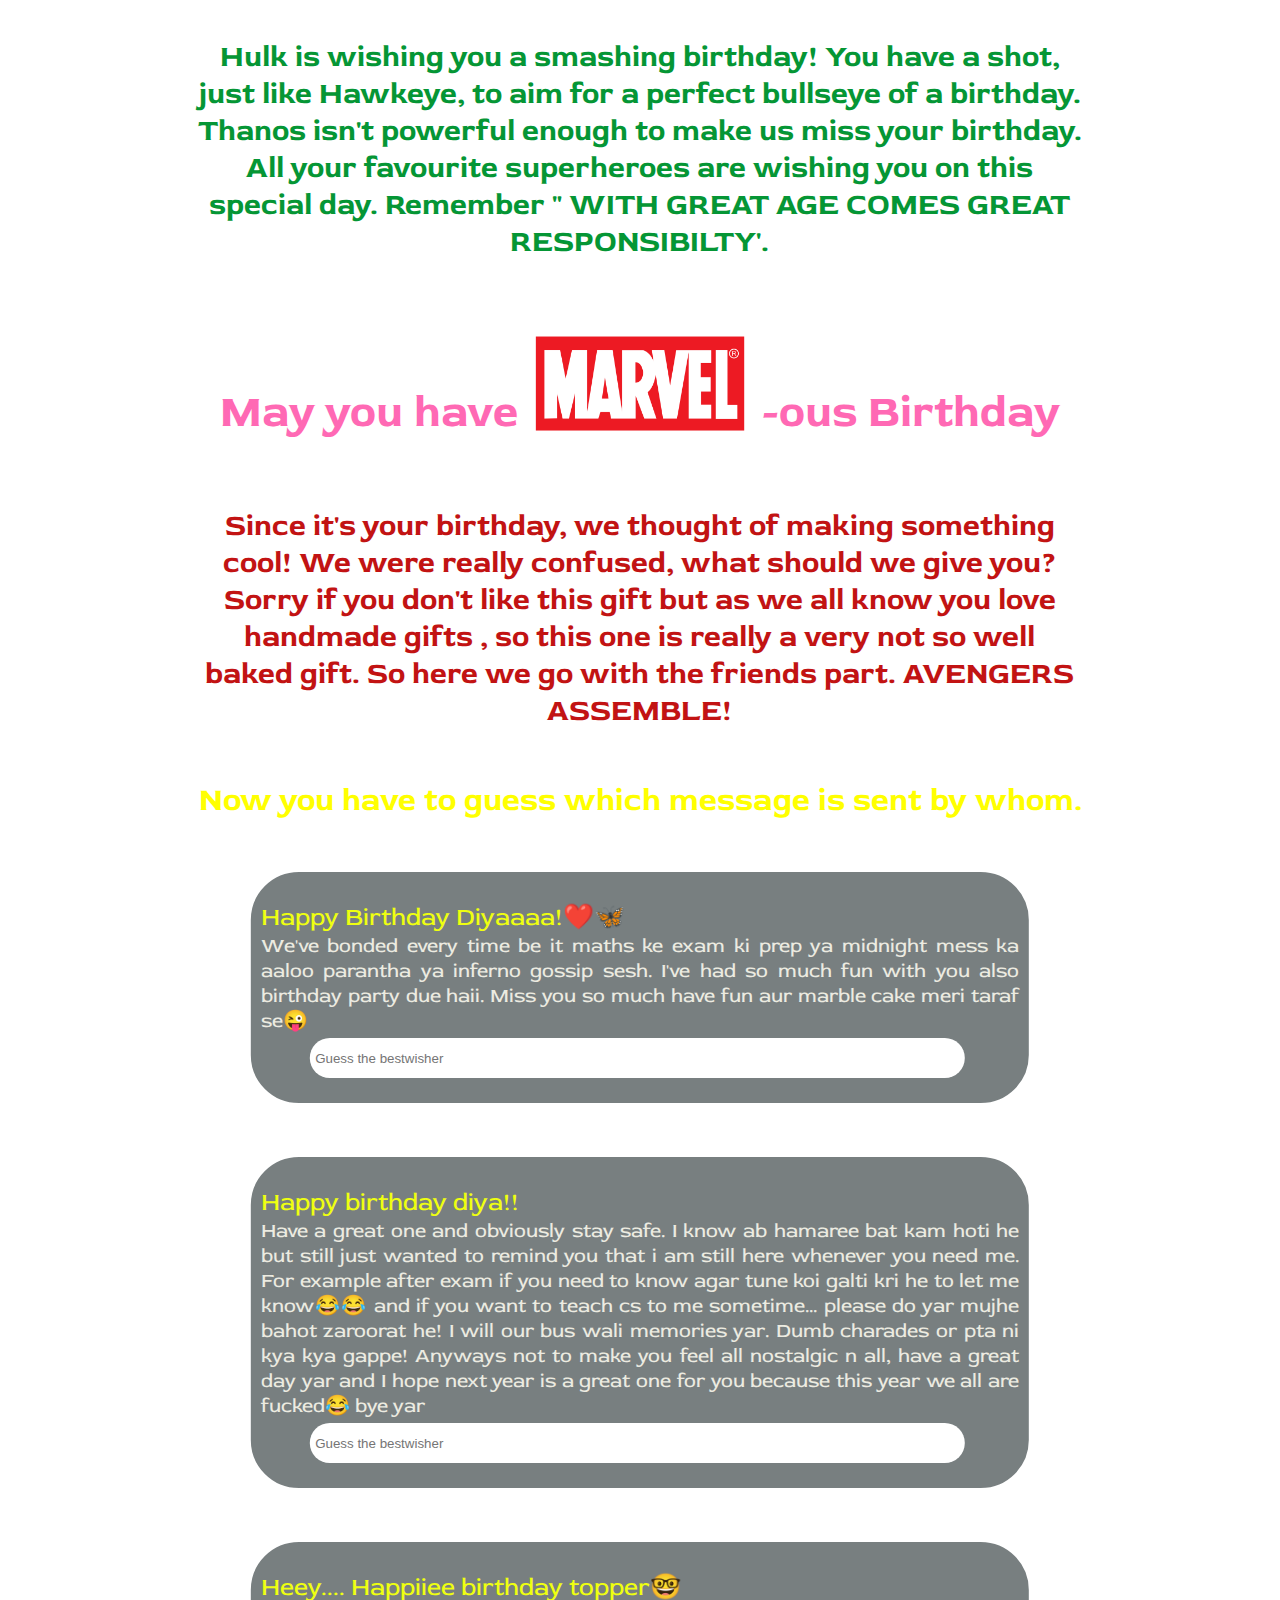
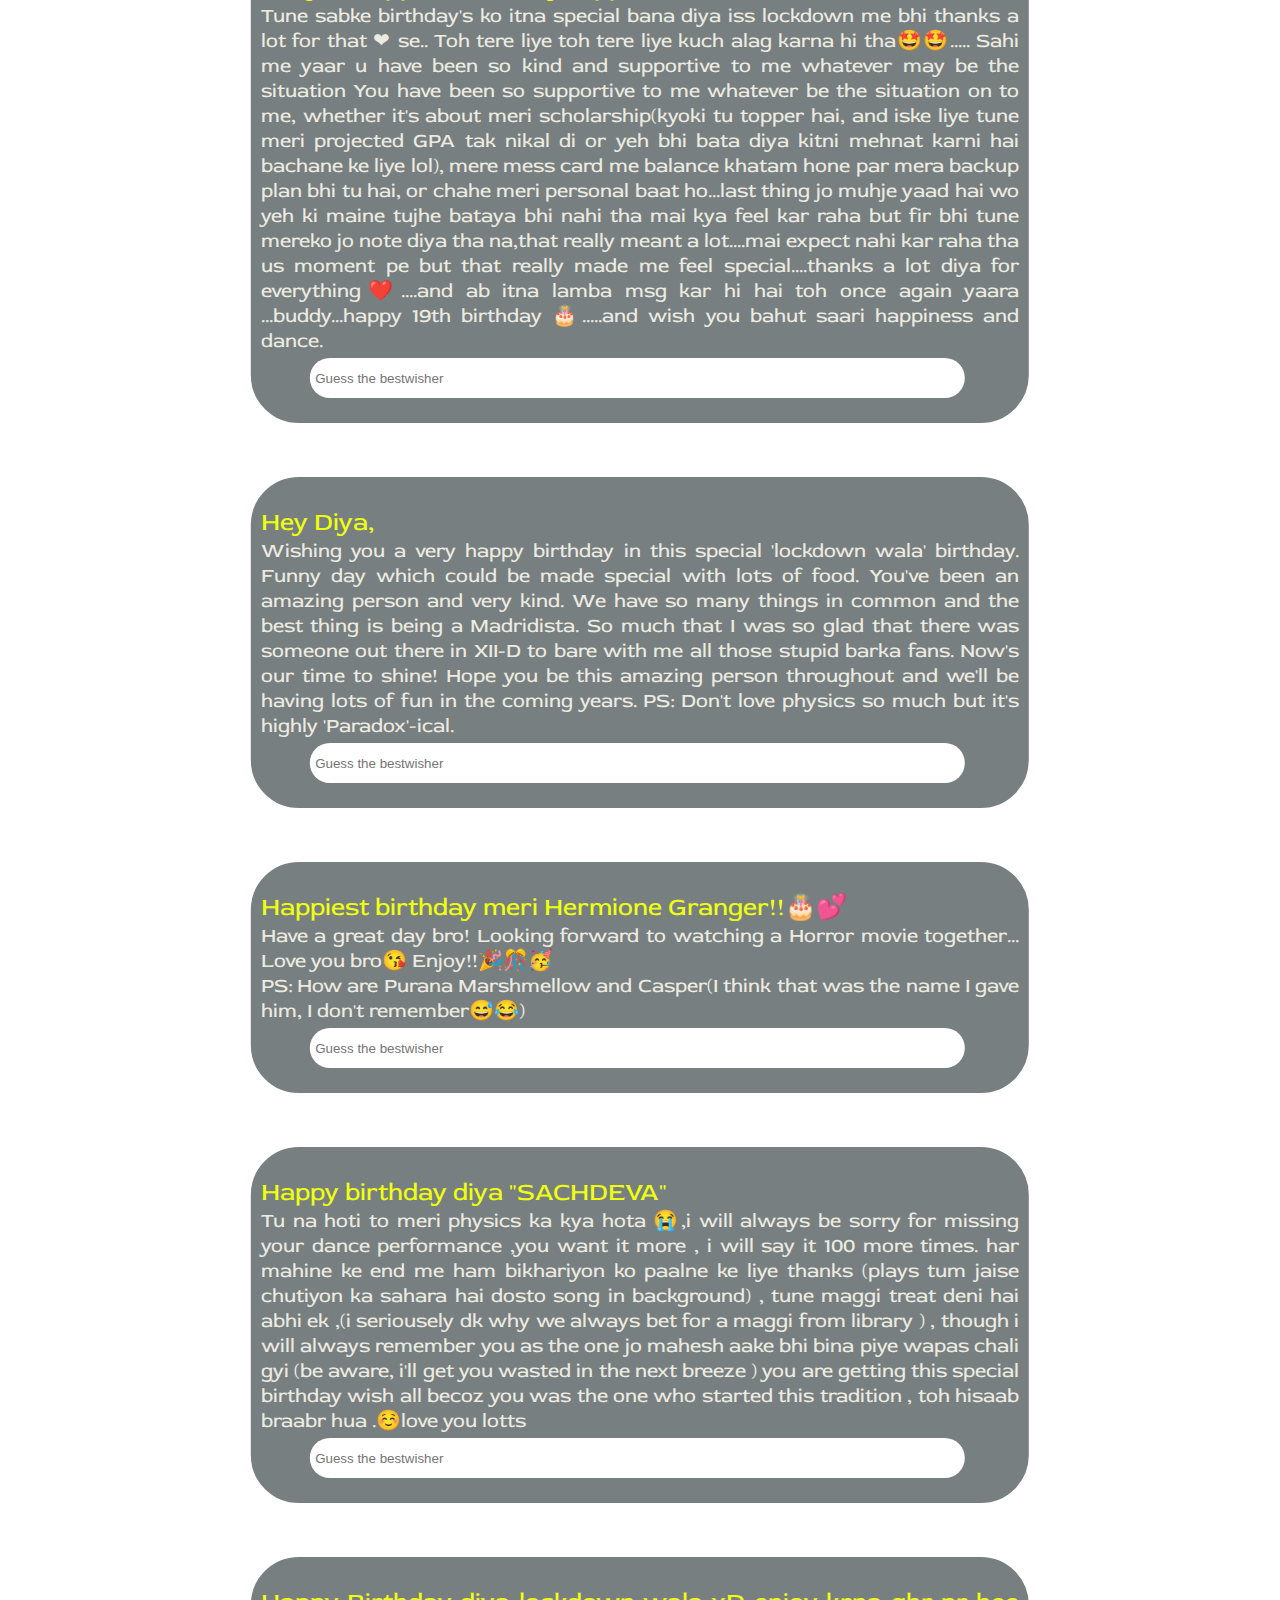
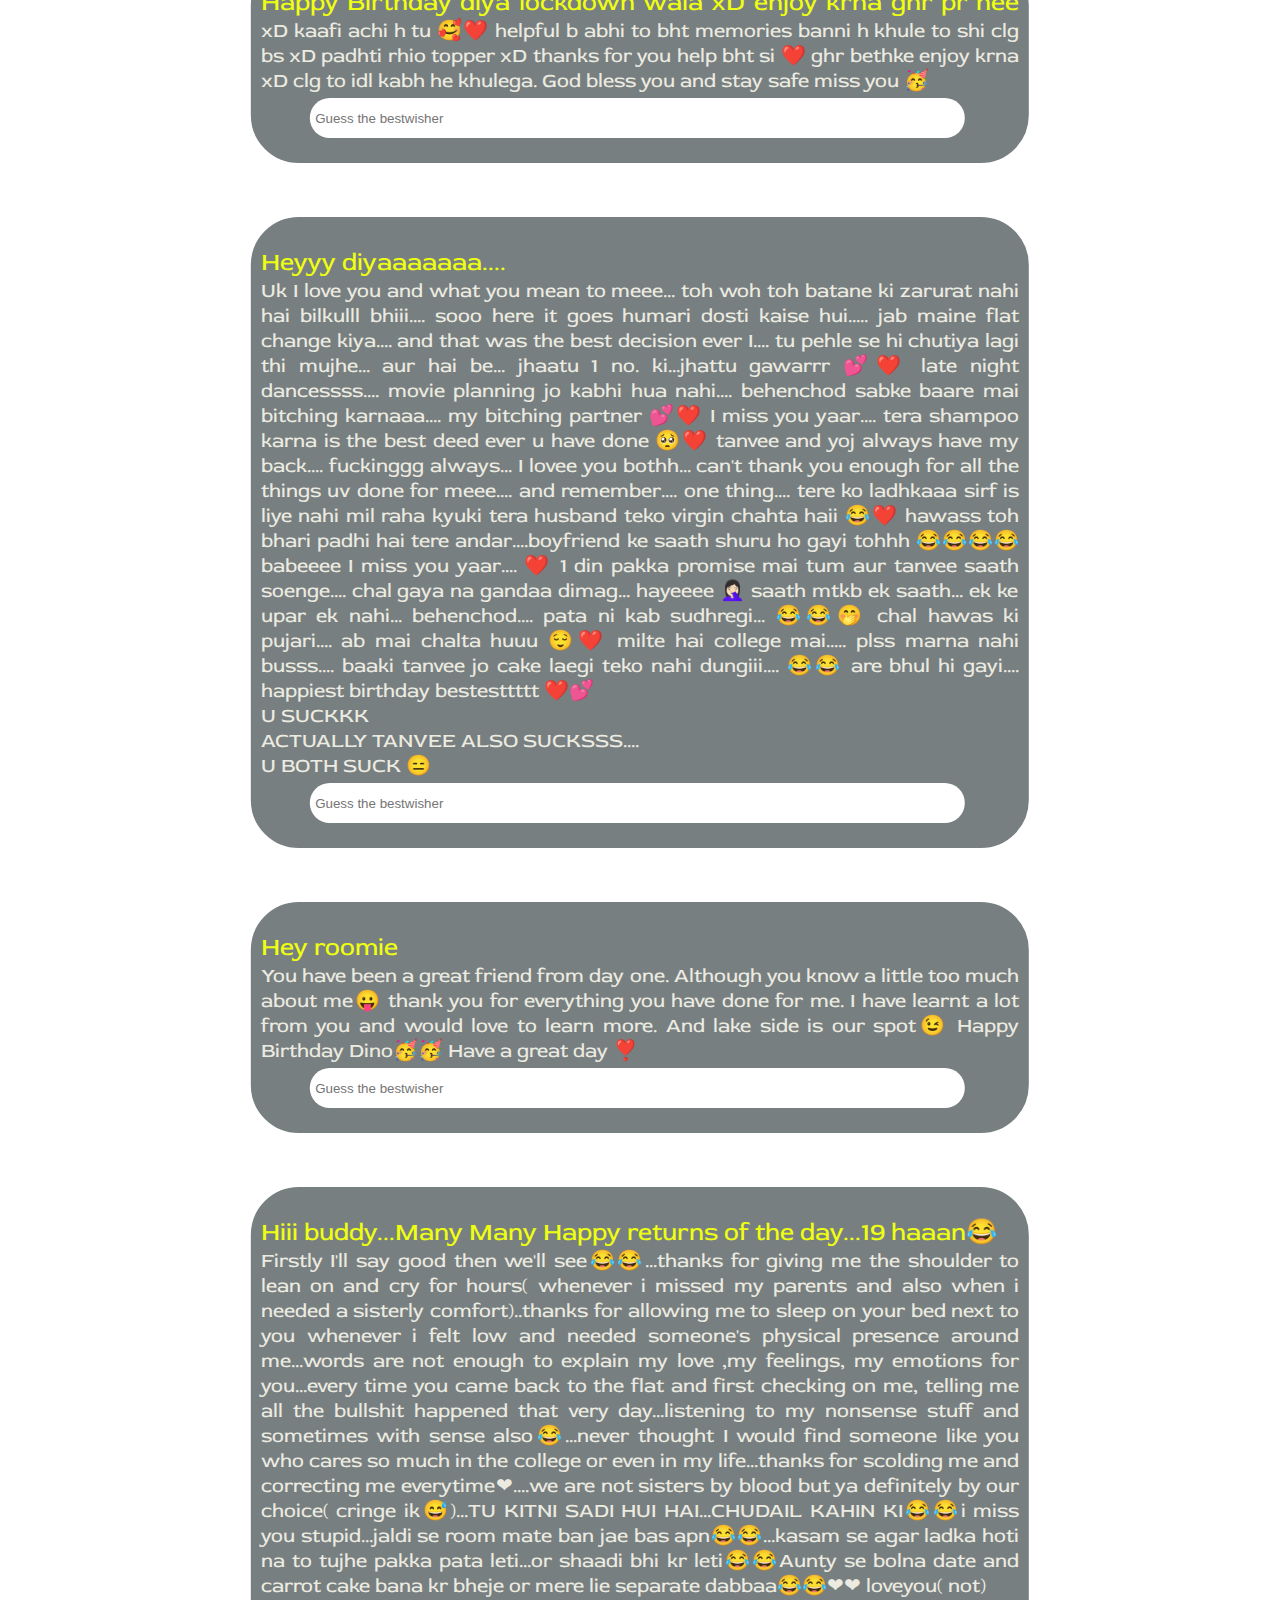
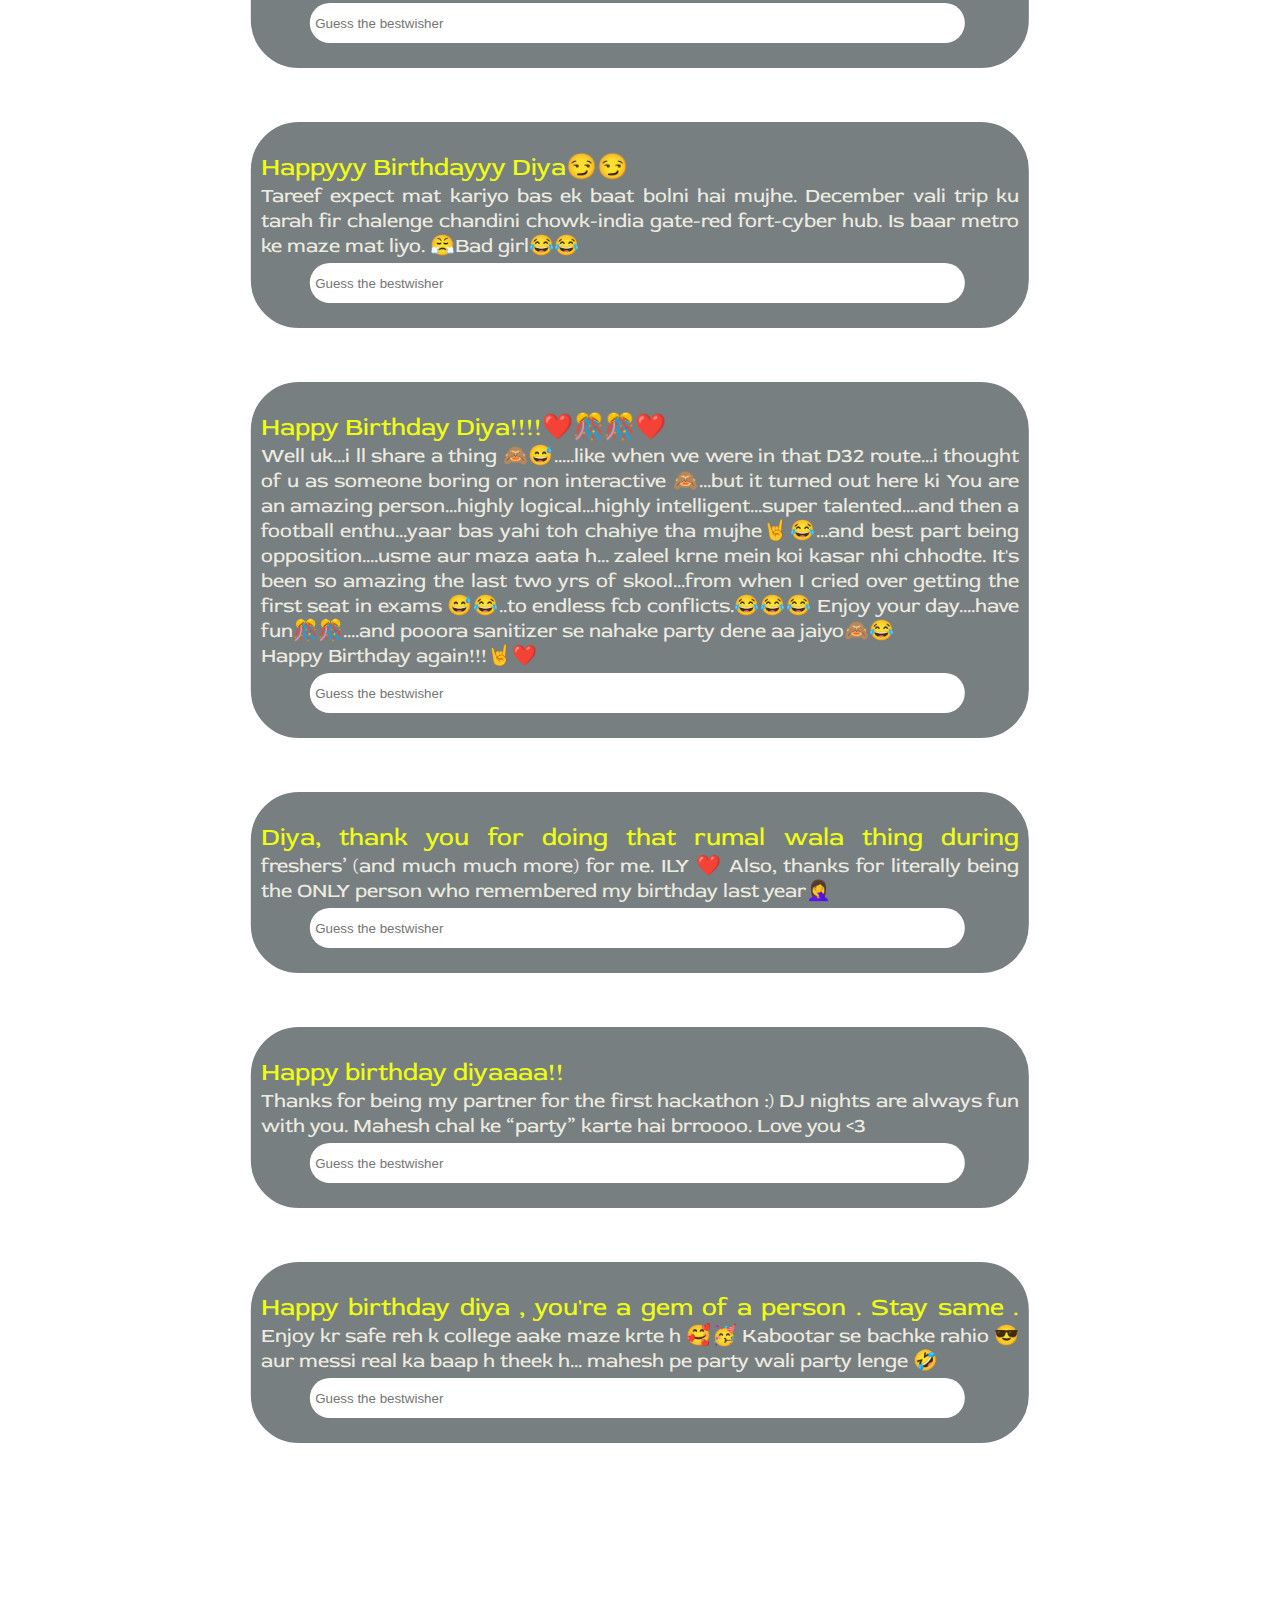
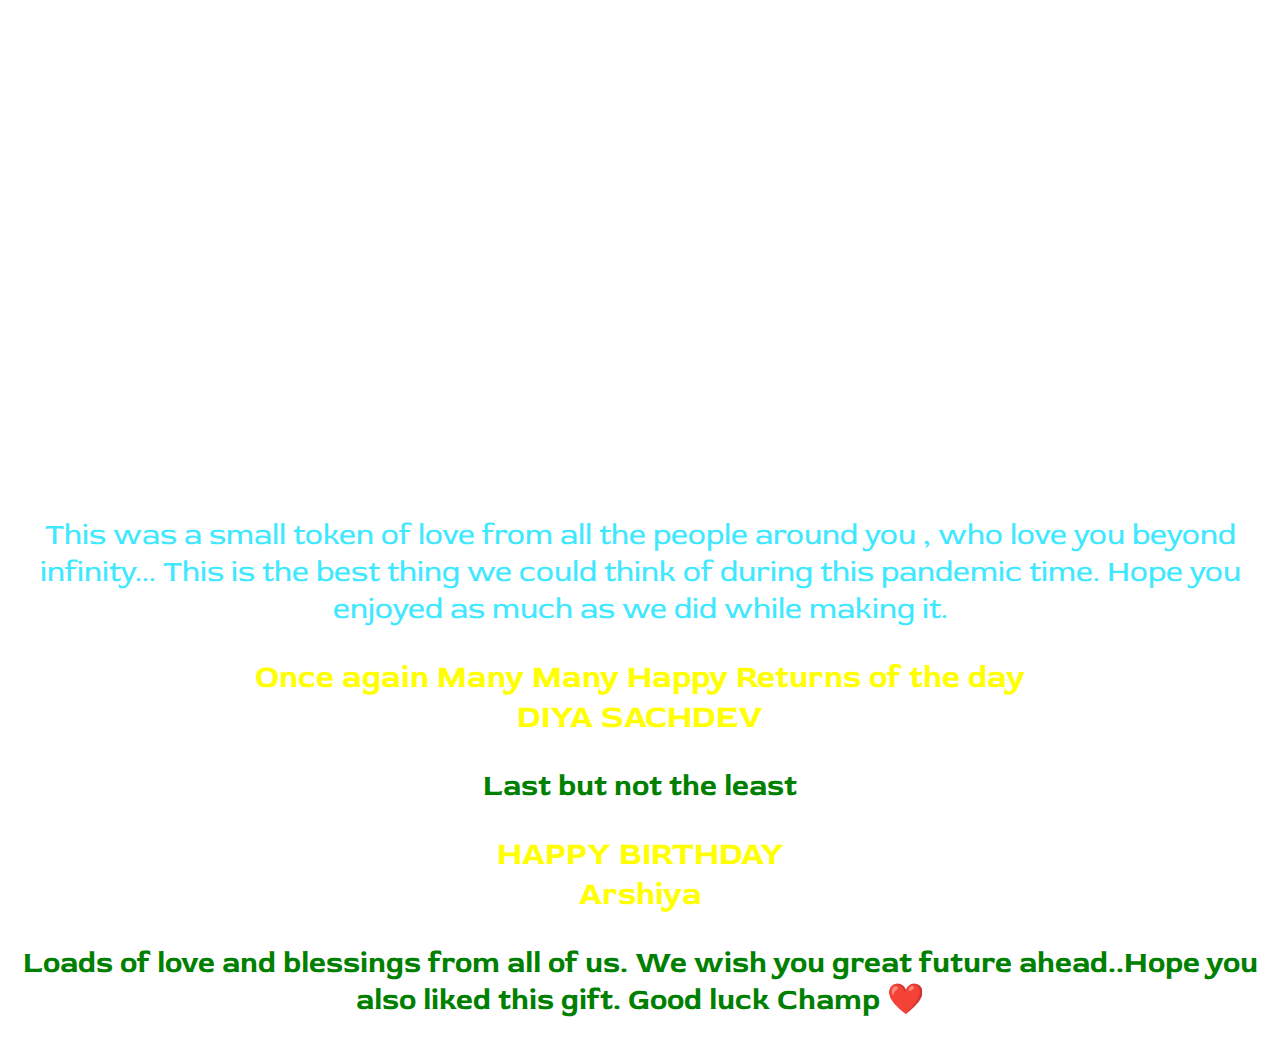
==== commit fc8e8fea: "updates" ====
--- a/avengers/index.html
+++ b/avengers/index.html
@@ -46,7 +46,100 @@
         
         <div class="wish-box">
             <p class="wish">
-                Heyyy diyaaaaaaa....
+                Happy Birthday Diyaaaa!❤️🦋 <br>
+                We've bonded every time be it maths ke exam ki prep ya midnight mess ka aaloo
+                 parantha ya inferno gossip sesh. I've had so much fun with you also birthday 
+                 party due haii. Miss you so much have fun aur marble cake meri taraf se😜
+            </p>
+               <div>
+                    <input type="text" placeholder="Guess the bestwisher" class="khushi" >
+                    <ion-icon name="arrow-forward-outline" id="khushi" class="submit" type="submit" onclick="checkAnswer(event)"></ion-icon>
+               </div>
+        </div>
+
+        <div class="wish-box">
+            <p class="wish">
+                Happy birthday diya!! <br>
+                Have a great one and obviously stay safe. I know ab hamaree bat kam hoti he but still just wanted to remind you that i am still here whenever you need me. For example after exam if you need to know agar tune koi galti kri he to let me know😂😂 and if you want to teach cs to me sometime... please do yar mujhe bahot zaroorat he! I will our bus wali memories yar. Dumb charades or pta ni kya kya gappe! Anyways not to make you feel all nostalgic n all, have a great day yar and I hope next year is a great one for you because this year we all are fucked😂 bye yar
+            </p>
+               <div>
+                    <input type="text" placeholder="Guess the bestwisher" class="shubh" >
+                    <ion-icon name="arrow-forward-outline" id="shubh" class="submit" type="submit" onclick="checkAnswer(event)"></ion-icon>
+               </div>
+        </div>
+        
+        <div class="wish-box">
+            <p class="wish">
+                Heey.... Happiiee birthday topper🤓 <br> Tune sabke birthday's ko itna special bana diya iss lockdown 
+                me bhi thanks a lot for that ❤ se.. Toh tere liye toh tere liye kuch alag karna hi 
+                tha🤩🤩..... Sahi me yaar u have been so kind and supportive to me whatever may be the situation
+                You have been so supportive to me whatever be the situation on to me, whether it's about meri 
+                scholarship(kyoki tu topper hai, and  iske liye tune meri  projected GPA tak nikal di or yeh bhi bata
+                diya kitni mehnat karni hai bachane ke liye lol), mere mess card me balance khatam hone par mera backup
+                plan bhi tu hai, or chahe meri personal baat ho...last thing jo muhje yaad hai wo yeh ki maine tujhe
+                bataya bhi nahi tha mai kya feel kar raha  but fir bhi tune mereko jo note diya tha na,that really
+                meant a lot....mai expect nahi kar raha tha us moment pe but that really made me feel 
+                special....thanks a lot diya for everything❤️....and ab itna lamba msg kar hi hai toh once again yaara
+                 ...buddy...happy 19th birthday 🎂.....and wish you bahut saari happiness and dance.
+            </p>
+               <div>
+                    <input type="text" placeholder="Guess the bestwisher" class="akarsh" >
+                    <ion-icon name="arrow-forward-outline" id="akarsh" class="submit" type="submit" onclick="checkAnswer(event)"></ion-icon>
+               </div>
+        </div>
+        
+        <div class="wish-box">
+            <p class="wish">
+                Hey Diya, <br>
+                Wishing you a very happy birthday in this special 'lockdown wala' birthday. Funny day which could be made special with lots of food. You've been an amazing person and very kind. We have so many things in common and the best thing is being a Madridista. So much that I was so glad that there was someone out there in XII-D to bare with me all those stupid barka fans. Now's our time to shine!
+                Hope you be this amazing person throughout and we'll be having lots of fun in the coming years.
+                PS: Don't love physics so much but it's highly 'Paradox'-ical.
+
+            </p>
+               <div>
+                    <input type="text" placeholder="Guess the bestwisher" class="varma" >
+                    <ion-icon name="arrow-forward-outline" id="varma" class="submit" type="submit" onclick="checkAnswer(event)"></ion-icon>
+               </div>
+        </div>
+        
+        <div class="wish-box">
+            <p class="wish">
+                Happiest birthday meri Hermione Granger!!🎂💕<br>
+                Have a great day bro! Looking forward to watching a Horror movie together...
+                Love you bro😘 Enjoy!!🎉🎊🥳<br>
+                PS: How are Purana Marshmellow and Casper(I think that was the name I gave him, I don't remember😅😂)
+                
+            </p>
+               <div>
+                    <input type="text" placeholder="Guess the bestwisher" class="mehak" >
+                    <ion-icon name="arrow-forward-outline" id="mehak" class="submit" type="submit" onclick="checkAnswer(event)"></ion-icon>
+               </div>
+        </div>
+        
+        <div class="wish-box">
+            <p class="wish">
+                Happy birthday diya "SACHDEVA" <br>
+                 Tu na hoti to meri physics ka kya hota 😭,i will always be sorry for missing your dance performance ,you want it more , i will say it 100 more times. har mahine ke end me ham bikhariyon ko paalne ke liye thanks (plays tum jaise chutiyon ka sahara hai dosto song in background) , tune maggi treat deni hai abhi ek ,(i seriousely dk why we always bet for a maggi from library ) , though i will always remember you as the one jo mahesh aake bhi bina piye wapas chali gyi (be aware, i'll get you wasted in the next breeze ) you are getting this special birthday wish all becoz you was the one who started this tradition , toh hisaab braabr hua .☺️love you lotts
+            </p>
+               <div>
+                    <input type="text" placeholder="Guess the bestwisher" class="jagga" >
+                    <ion-icon name="arrow-forward-outline" id="jagga" class="submit" type="submit" onclick="checkAnswer(event)"></ion-icon>
+               </div>
+        </div>
+        
+        <div class="wish-box">
+            <p class="wish">
+                Happy Birthday diya lockdown wala xD enjoy krna ghr pr hee xD kaafi achi h tu 🥰❤️ helpful b  abhi to bht memories banni h khule to shi clg bs xD padhti rhio topper xD thanks for you help bht si ❤️ ghr bethke enjoy krna xD clg to idl kabh he khulega. God bless you and stay safe  miss you 🥳
+            </p>
+               <div>
+                    <input type="text" placeholder="Guess the bestwisher" class="gaba" >
+                    <ion-icon name="arrow-forward-outline" id="gaba" class="submit" type="submit" onclick="checkAnswer(event)"></ion-icon>
+               </div>
+        </div>
+                
+        <div class="wish-box">
+            <p class="wish">
+                Heyyy diyaaaaaaa.... <br>
                 Uk I love you and what you mean to meee... toh woh toh batane ki zarurat nahi hai bilkulll bhiii....
                  sooo here it goes humari dosti kaise hui..... jab maine flat change kiya.... and that was the best 
                  decision ever I.... tu pehle se hi chutiya lagi thi mujhe...  aur hai be... jhaatu 1 no. ki...jhattu
@@ -60,9 +153,9 @@
                   na gandaa dimag... hayeeee 🤦🏻‍♀‍ saath mtkb ek saath... ek ke upar ek nahi... behenchod.... pata ni 
                   kab sudhregi... 😂😂🤭 chal hawas ki pujari.... ab mai chalta huuu 😌❤️ milte hai college mai..... 
                   plss marna nahi busss.... baaki tanvee jo cake laegi teko nahi dungiii.... 😂😂 are bhul hi gayi....
-                  happiest birthday bestesttttt ❤️💕 
-                U SUCKKK
-                ACTUALLY TANVEE ALSO SUCKSSS.... 
+                  happiest birthday bestesttttt ❤️💕<br> 
+                U SUCKKK <br>
+                ACTUALLY TANVEE ALSO SUCKSSS....<br> 
                 U BOTH SUCK 😑
 
             </p>
@@ -71,78 +164,10 @@
                     <ion-icon name="arrow-forward-outline" id="yatih" class="submit" type="submit" onclick="checkAnswer(event)"></ion-icon>
                </div>
         </div>
-        
-        <div class="wish-box">
-            <p class="wish">
-                Heey.... Happiiee birthday topper🤓... Tune sabke birthday's ko itna special bana diya iss lockdown 
-                me bhi thanks a lot for that ❤ se.. Toh tere liye toh tere liye kuch alag karna hi 
-                tha🤩🤩..... Sahi me yaar u have been so kind and supportive to me whatever may be the situation
-                You have been so supportive to me whatever be the situation on to me, whether it's about meri 
-                scholarship(kyoki tu topper hai, and  iske liye tune meri  projected GPA tak nikal di or yeh bhi bata
-                diya kitni mehnat karni hai bachane ke liye lol), mere mess card me balance khatam hone par mera backup
-                plan bhi tu hai, or chahe meri personal baat ho...last thing jo muhje yaad hai wo yeh ki maine tujhe
-                bataya bhi nahi tha mai kya feel kar raha  but fir bhi tune mereko jo note diya tha na,that really
-                meant a lot....mai expect nahi kar raha tha us moment pe but that really made me feel 
-                special....thanks a lot diya for everything❤️....and ab itna lamba msg kar hi hai toh once again yaara
-                 ...buddy...happy 19th birthday 🎂.....and wish you bahut saari happiness and dance.
-            </p>
-               <div>
-                    <input type="text" placeholder="Guess the bestwisher" class="akarsh" >
-                    <ion-icon name="arrow-forward-outline" id="akarsh" class="submit" type="submit" onclick="checkAnswer(event)"></ion-icon>
-               </div>
-        </div>
-        
-        <div class="wish-box">
-            <p class="wish">
-                Hey Diya, 
-                Wishing you a very happy birthday in this special 'lockdown wala' birthday. Funny day which could be made special with lots of food. You've been an amazing person and very kind. We have so many things in common and the best thing is being a Madridista. So much that I was so glad that there was someone out there in XII-D to bare with me all those stupid barka fans. Now's our time to shine!
-                Hope you be this amazing person throughout and we'll be having lots of fun in the coming years.
-                PS: Don't love physics so much but it's highly 'Paradox'-ical.
-
-            </p>
-               <div>
-                    <input type="text" placeholder="Guess the bestwisher" class="varma" >
-                    <ion-icon name="arrow-forward-outline" id="varma" class="submit" type="submit" onclick="checkAnswer(event)"></ion-icon>
-               </div>
-        </div>
-        
-        <div class="wish-box">
-            <p class="wish">
-                Happiest birthday meri Hermione Granger!!🎂💕
-                Have a great day bro! Looking forward to watching a Horror movie together...
-                Love you bro😘 Enjoy!!🎉🎊🥳
-                PS: How are Purana Marshmellow and Casper(I think that was the name I gave him, I don't remember😅😂)
-                
-            </p>
-               <div>
-                    <input type="text" placeholder="Guess the bestwisher" class="mehek" >
-                    <ion-icon name="arrow-forward-outline" id="mehek" class="submit" type="submit" onclick="checkAnswer(event)"></ion-icon>
-               </div>
-        </div>
-        
-        <div class="wish-box">
-            <p class="wish">
-                Happy birthday diya "SACHDEVA" . tu na hoti to meri physics ka kya hota 😭,i will always be sorry for missing your dance performance ,you want it more , i will say it 100 more times. har mahine ke end me ham bikhariyon ko paalne ke liye thanks (plays tum jaise chutiyon ka sahara hai dosto song in background) , tune maggi treat deni hai abhi ek ,(i seriousely dk why we always bet for a maggi from library ) , though i will always remember you as the one jo mahesh aake bhi bina piye wapas chali gyi (be aware, i'll get you wasted in the next breeze ) you are getting this special birthday wish all becoz you was the one who started this tradition , toh hisaab braabr hua .☺️love you lotts
-            </p>
-               <div>
-                    <input type="text" placeholder="Guess the bestwisher" class="jagga" >
-                    <ion-icon name="arrow-forward-outline" id="jagga" class="submit" type="submit" onclick="checkAnswer(event)"></ion-icon>
-               </div>
-        </div>
-        
-        <div class="wish-box">
-            <p class="wish">
-                Happy Birthday diya lockdown wala xD enjoy krna ghr pr hee xD kaafi achi h tu 🥰❤️ helpful b  abhi to bht memories banni h khule to shi clg bs xD padhti rhio topper xD thanks for you help bht si ❤️ ghr bethke enjoy krna xD clg to idl kabh he khulega. God bless you and stay safe  miss you 🥳
-            </p>
-               <div>
-                    <input type="text" placeholder="Guess the bestwisher" class="gaba" >
-                    <ion-icon name="arrow-forward-outline" id="gaba" class="submit" type="submit" onclick="checkAnswer(event)"></ion-icon>
-               </div>
-        </div>
-        
-        <div class="wish-box">
-            <p class="wish">
-                  Hey roomie
+
+        <div class="wish-box">
+            <p class="wish">
+                  Hey roomie <br>
                 You have been a great friend from day one. Although you know a little too much about me😛 thank you for everything you have done for me. I have learnt a lot from you and would love to learn more. And lake side is our spot😉
                 Happy Birthday Dino🥳🥳
                 Have a great day ❣️
@@ -156,7 +181,8 @@
         
         <div class="wish-box">
             <p class="wish">
-                Hiii buddy...Many Many Happy returns of the day...19 haaan😂...firstly I'll say good then we'll see😂😂...thanks for giving me the shoulder to lean on and cry for hours( whenever i missed my parents and also when i needed a sisterly comfort)..thanks for allowing me to sleep on your bed next to you whenever i felt low and needed someone's physical presence around me...words are not enough to explain my love ,my feelings, my emotions for you...every time you came back to the flat and first checking on me, telling me all the bullshit happened that very day...listening to my nonsense stuff and sometimes with sense also😂...never thought I would find someone like you who cares so much in the college or even in my life...thanks for scolding me and correcting me everytime❤....we are not sisters by blood but ya definitely by our choice( cringe ik😅)...TU KITNI SADI HUI HAI...CHUDAIL KAHIN KI😂😂i miss you stupid...jaldi se room mate ban jae bas apn😂😂...kasam se agar ladka hoti na to tujhe pakka pata leti...or shaadi bhi kr leti😂😂Aunty se bolna date and carrot cake bana kr bheje or mere lie separate dabbaa😂😂❤❤ loveyou( not)
+                Hiii buddy...Many Many Happy returns of the day...19 haaan😂 <br>
+                 Firstly I'll say good then we'll see😂😂...thanks for giving me the shoulder to lean on and cry for hours( whenever i missed my parents and also when i needed a sisterly comfort)..thanks for allowing me to sleep on your bed next to you whenever i felt low and needed someone's physical presence around me...words are not enough to explain my love ,my feelings, my emotions for you...every time you came back to the flat and first checking on me, telling me all the bullshit happened that very day...listening to my nonsense stuff and sometimes with sense also😂...never thought I would find someone like you who cares so much in the college or even in my life...thanks for scolding me and correcting me everytime❤....we are not sisters by blood but ya definitely by our choice( cringe ik😅)...TU KITNI SADI HUI HAI...CHUDAIL KAHIN KI😂😂i miss you stupid...jaldi se room mate ban jae bas apn😂😂...kasam se agar ladka hoti na to tujhe pakka pata leti...or shaadi bhi kr leti😂😂Aunty se bolna date and carrot cake bana kr bheje or mere lie separate dabbaa😂😂❤❤ loveyou( not)
             </p>
                <div>
                     <input type="text" placeholder="Guess the bestwisher" class="tanvee" >
@@ -166,7 +192,7 @@
         
         <div class="wish-box">
             <p class="wish">
-                Happyyy Birthdayyy Diya😏😏Tareef expect mat kariyo bas ek baat bolni hai mujhe. December vali trip ku tarah fir chalenge chandini chowk-india gate-red fort-cyber hub. Is baar metro ke maze mat liyo. 😤Bad girl😂😂
+                Happyyy Birthdayyy Diya😏😏 <br> Tareef expect mat kariyo bas ek baat bolni hai mujhe. December vali trip ku tarah fir chalenge chandini chowk-india gate-red fort-cyber hub. Is baar metro ke maze mat liyo. 😤Bad girl😂😂
             </p>
                <div>
                     <input type="text" placeholder="Guess the bestwisher" class="shradha" >
@@ -175,10 +201,10 @@
         </div>
         <div class="wish-box">
             <p class="wish">
-                Happy Birthday Diya!!!!❤️🎊🎊❤️
+                Happy Birthday Diya!!!!❤️🎊🎊❤️ <br>
                 Well uk...i ll share a thing 🙈😅.....like when we were in that D32 route...i thought of u as someone boring or non interactive 🙈...but it turned out here ki You are an amazing person...highly logical...highly intelligent...super talented....and then a football enthu...yaar bas yahi toh chahiye tha mujhe🤘😂...and best part being opposition....usme aur maza aata h... zaleel krne mein koi kasar nhi chhodte.
                 It's been so amazing the last two yrs of skool...from when I cried over getting the first seat in exams 😅😂..to endless fcb conflicts.😂😂😂
-                Enjoy your day....have fun🎊🎊....and pooora sanitizer se nahake party dene aa jaiyo🙈😂
+                Enjoy your day....have fun🎊🎊....and pooora sanitizer se nahake party dene aa jaiyo🙈😂 <br>
                 Happy Birthday again!!!🤘❤️
             </p>
                <div>
@@ -199,7 +225,7 @@
         </div>
         <div class="wish-box">
             <p class="wish">
-                Happy birthday diyaaaa!! Thanks for being my partner for the first hackathon :) DJ nights are always fun with you. Mahesh chal ke “party” karte hai brroooo. Love you <3
+                Happy birthday diyaaaa!! <br> Thanks for being my partner for the first hackathon :) DJ nights are always fun with you. Mahesh chal ke “party” karte hai brroooo. Love you <3
             </p>
                <div>
                     <input type="text" placeholder="Guess the bestwisher" class="rakesh" >
@@ -228,12 +254,14 @@
             <p class="wish-arshiya">Last but not the least</p>
             <h1 class="bhd-arshiya" > HAPPY BIRTHDAY <br>
                 Arshiya</h1>
-               <p class="wish-arshiya" >Loads of love and blessings from all of us. We wish you great future ahead..Hope you also liked this gift. Good luck Champ ❤</p> 
+               <p class="wish-arshiya" >Loads of love and blessings from all of us. We wish you great future 
+                   ahead..Hope you also liked this gift. Good luck Champ ❤️</p> 
         </div>      
 
         <div class="popup-box">
            <div class="heading-box">
-                <h1 class="pop-up-heading">you've guessed it right!!!</h1>
+                <p class="pop-up-heading" id="red">you've guessed</p> 
+                 <p class="pop-up-heading" id="blue">it right!!!</p>
            </div>
             <img class="popup-img" src="" alt=""></ion-icon>
             <div>
--- a/avengers/avengers_style.css
+++ b/avengers/avengers_style.css
@@ -222,13 +222,16 @@
     font-size: 20px;
     text-align: justify;
 }
-
+div.wish-box p::first-line{
+    font-size: 25px;
+    color: #efff10;
+}
 input{
     padding: 5px;
     width: 85%;
     height: 30px;
     border: none;
-    border-radius: 10px;
+    border-radius: 30px;
     position: relative;
     bottom: 15px;
 }
@@ -298,14 +301,25 @@
     }
 }
 .pop-up-heading{
+    display: inline;
     font-family: "Bangers", sans-serif;
     font-size: 70px;
-    color: honeydew;
+    color: rgb(255, 255, 255);
+    text-shadow: #0af5f5 5px 5px 33px ;
+}
+
+#red{
+    text-shadow: red 5px 5px 33px;
+}
+
+#blue{
+    text-shadow: #0af5f5 5px 5px 33px;
+    margin-left: 8px;
 }
 
 .heading-box{
     position: absolute;
-    top: -100px;
+    top: -50px;
 }
 
 @media (max-width: 800px) and (min-width:200px){
@@ -329,7 +343,6 @@
     .pop-up-heading{
         font-family: "Bangers", sans-serif;
         font-size: 50px;
-        
     }
 }
 
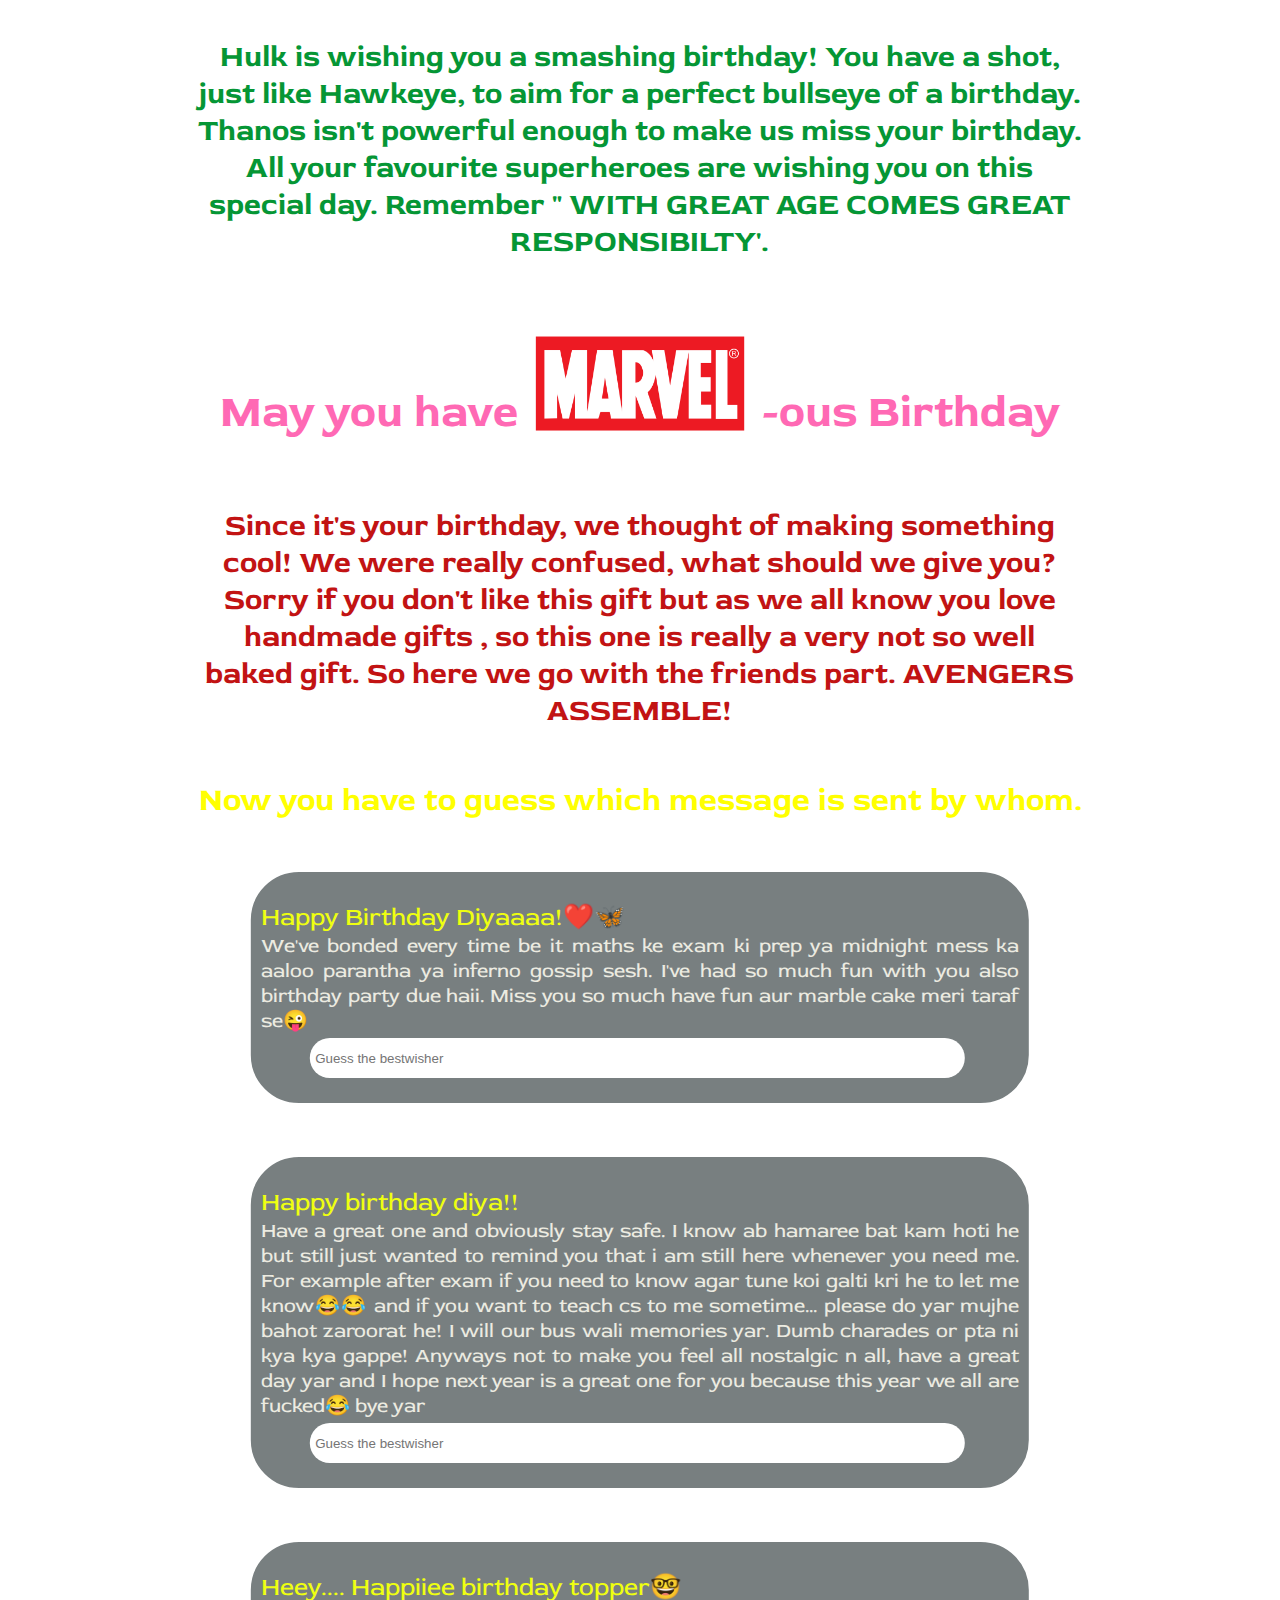
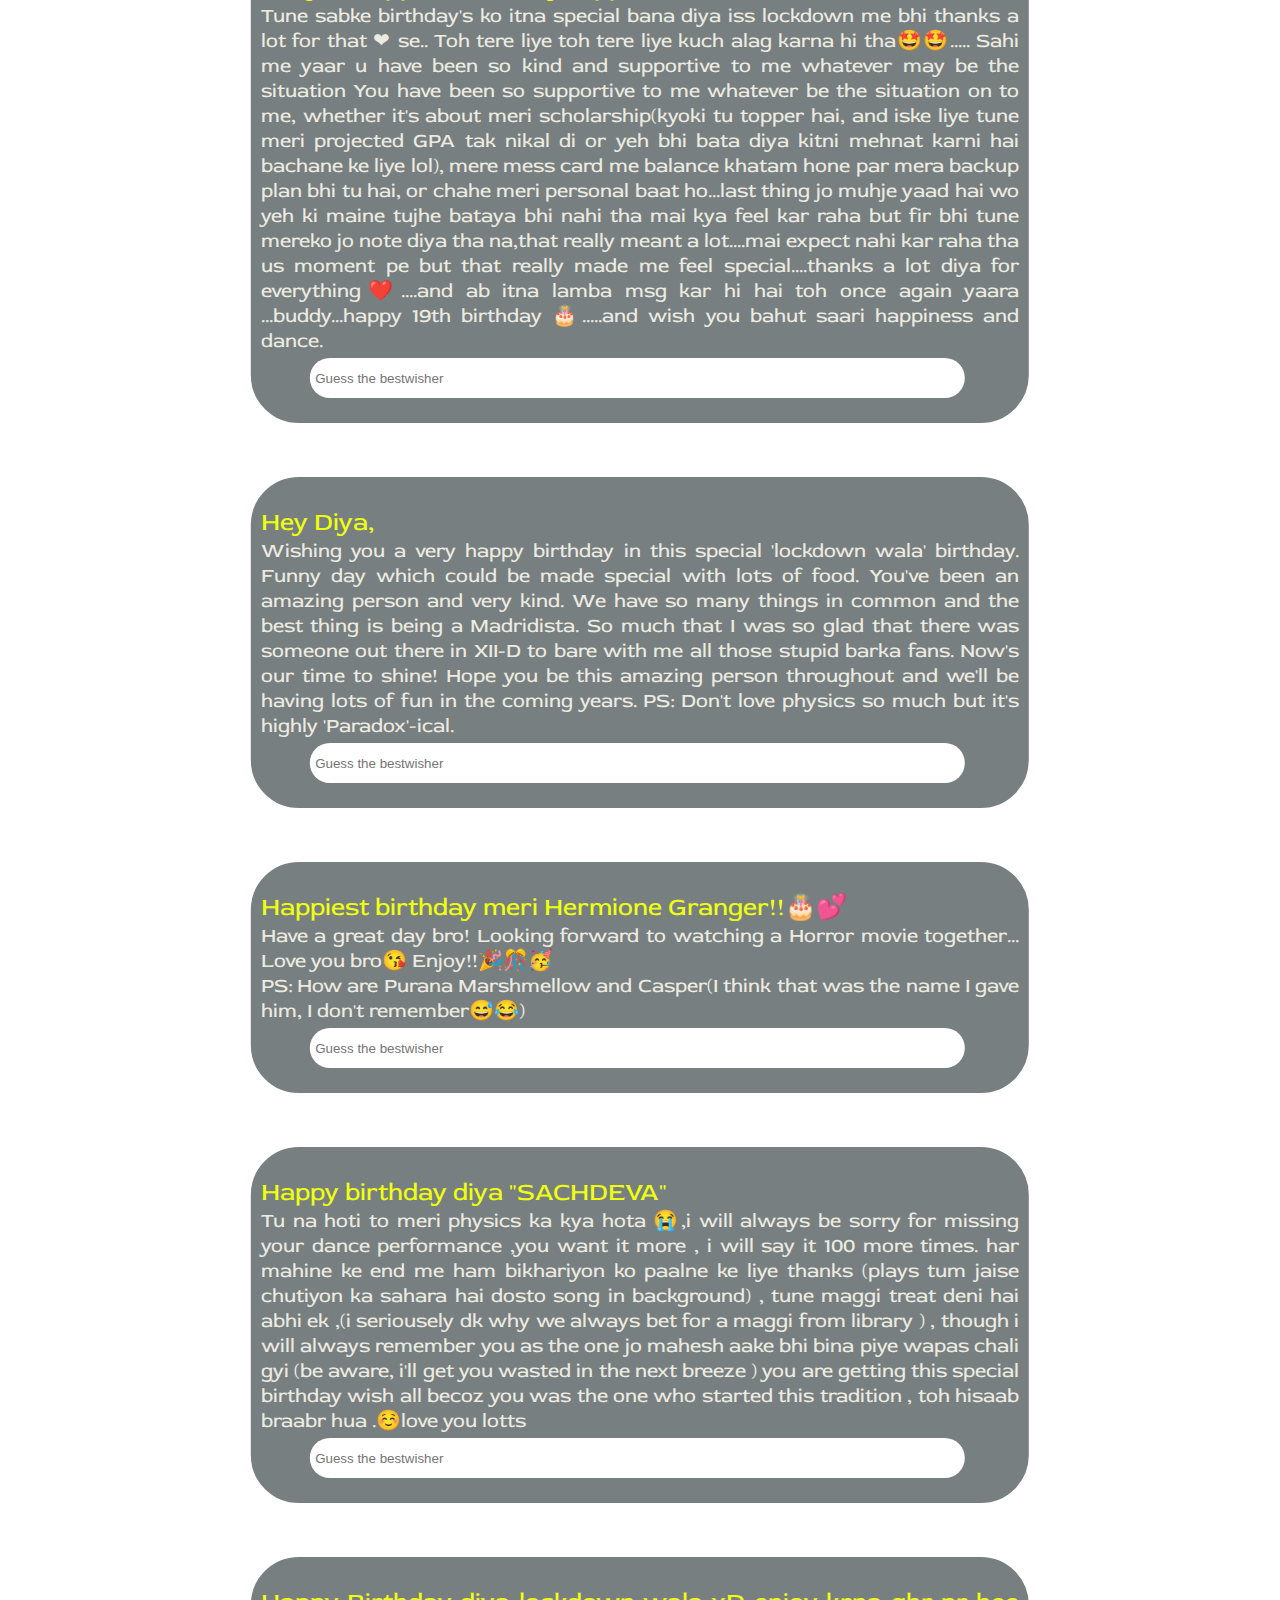
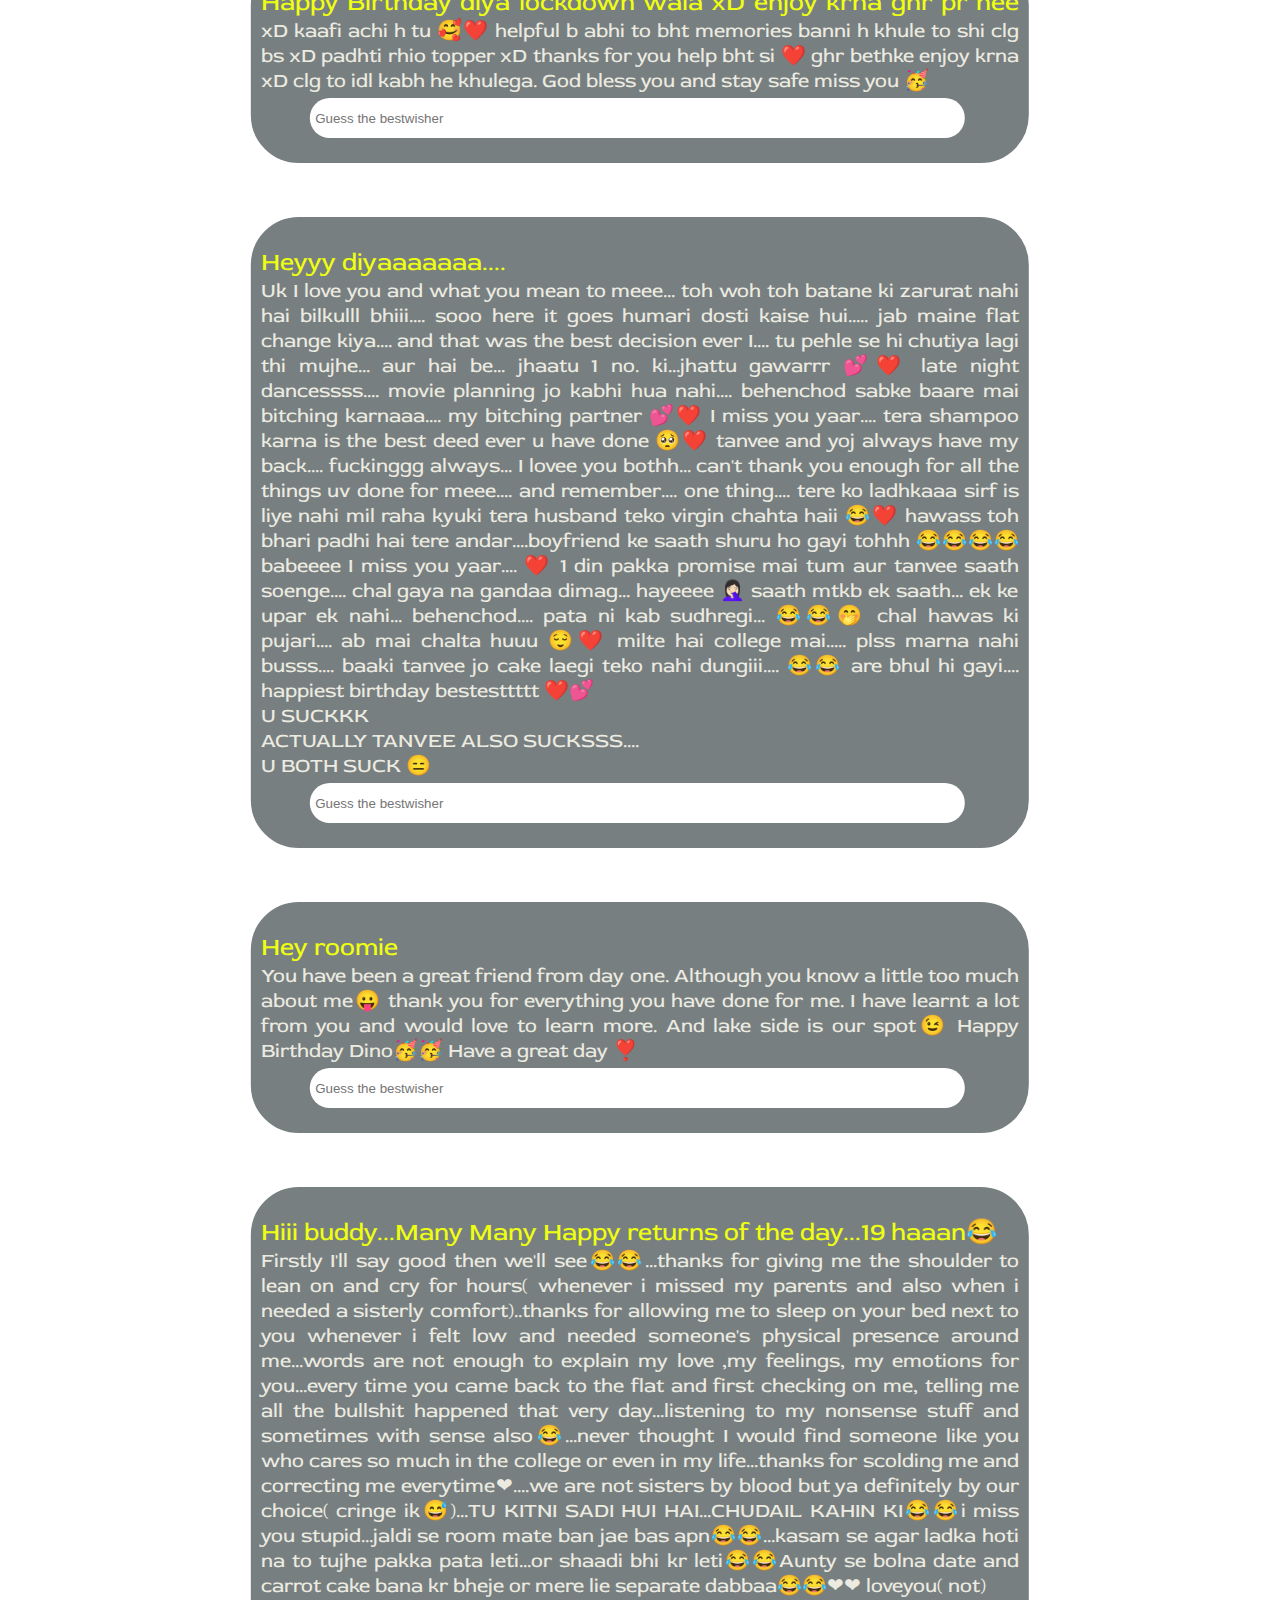
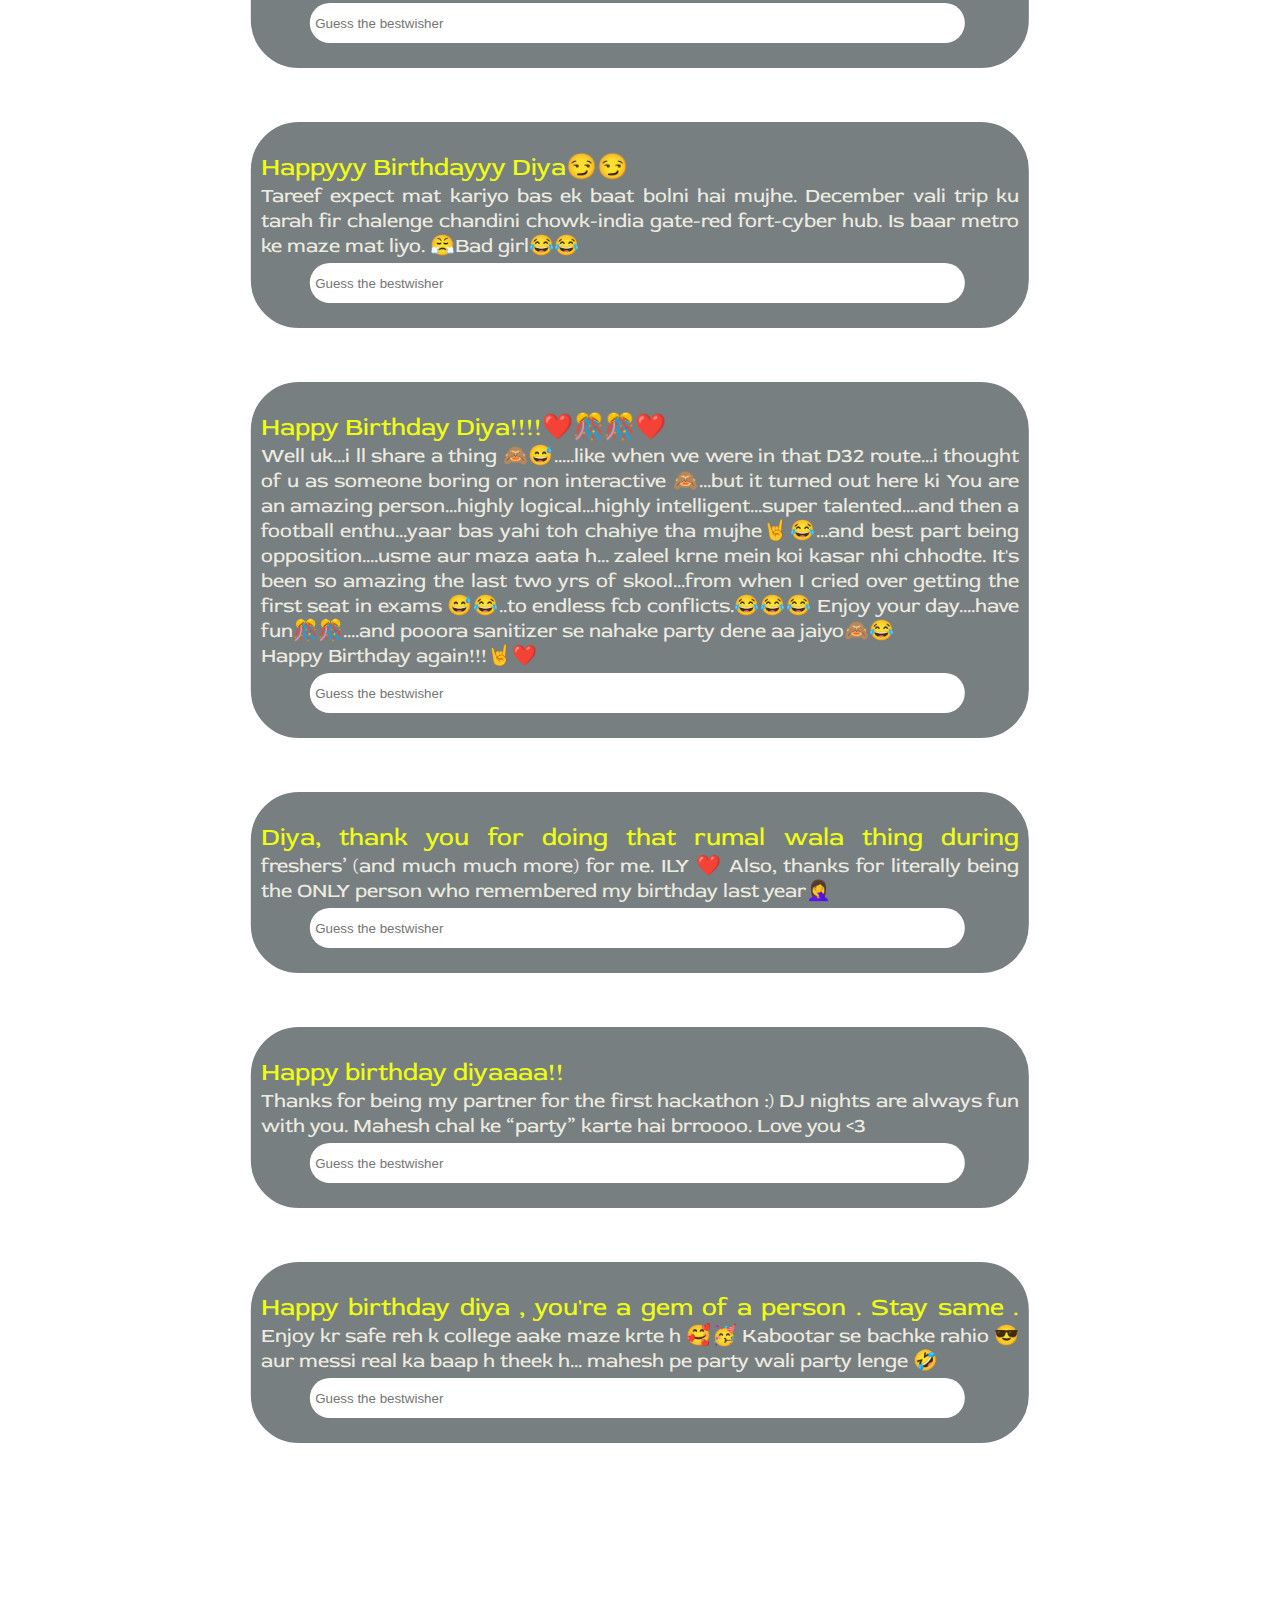
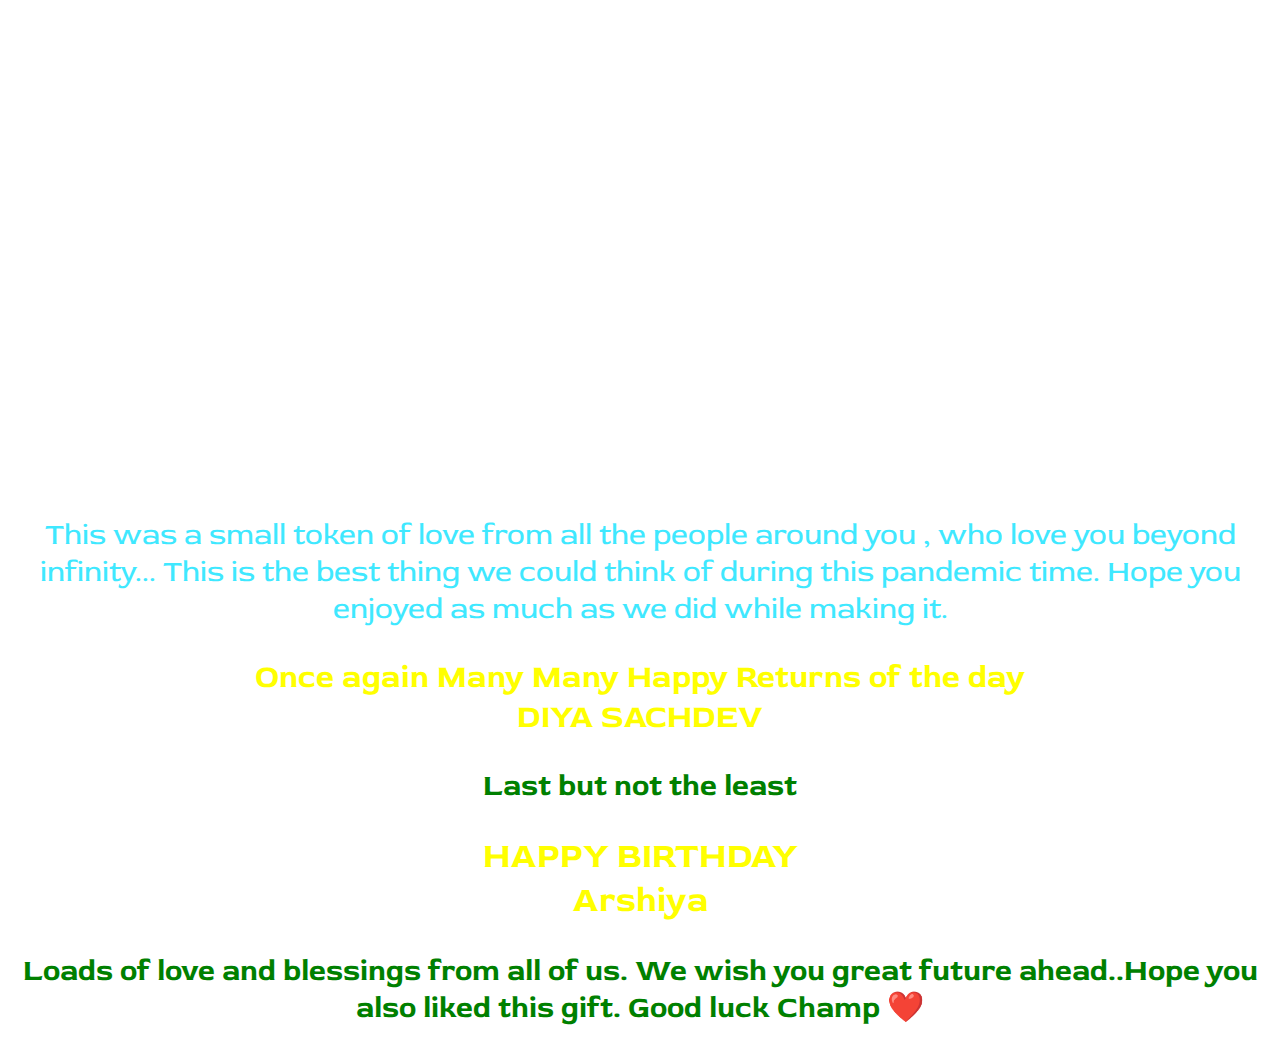
==== commit 0bd72aa6: "favicon" ====
--- a/avengers/index.html
+++ b/avengers/index.html
@@ -252,7 +252,7 @@
             DIYA  SACHDEV </h1>    
 
             <p class="wish-arshiya">Last but not the least</p>
-            <h1 class="bhd-arshiya" > HAPPY BIRTHDAY <br>
+            <h1 class="hbd-arshiya" > HAPPY BIRTHDAY <br>
                 Arshiya</h1>
                <p class="wish-arshiya" >Loads of love and blessings from all of us. We wish you great future 
                    ahead..Hope you also liked this gift. Good luck Champ ❤️</p> 
--- a/avengers/avengers_style.css
+++ b/avengers/avengers_style.css
@@ -100,6 +100,15 @@
 iframe{
     border-radius: 30px;
 }
+p.wish-arshiya{
+    font-size: 30px;
+    font-weight: bold;
+    color: green;
+}
+
+.hbd-arshiya{
+    font-size: 35px;
+}
 
 @media (max-width: 800px) and (min-width:200px){
     .para-hulk, .para-avengers, .closing{
@@ -126,18 +135,18 @@
 
     .icon{
         position: static;
-        width: 15vw;
+        width: 13vw;
     }
 
     div.icons div{
         display: inline;
     }
 
-    .wish-arshiya{
+    p.wish-arshiya{
         font-size: 20px;
     }
 
-    .hbd-arshiya{
+    h2.hbd-arshiya{
         font-size: 30px;
     }
 
@@ -348,13 +357,4 @@
 
 /* arshiya */
 
-p.wish-arshiya{
-    font-size: 30px;
-    font-weight: bold;
-    color: green;
-}
-
-.hbd-arshiya{
-    font-size: 35px;
-}
-
+
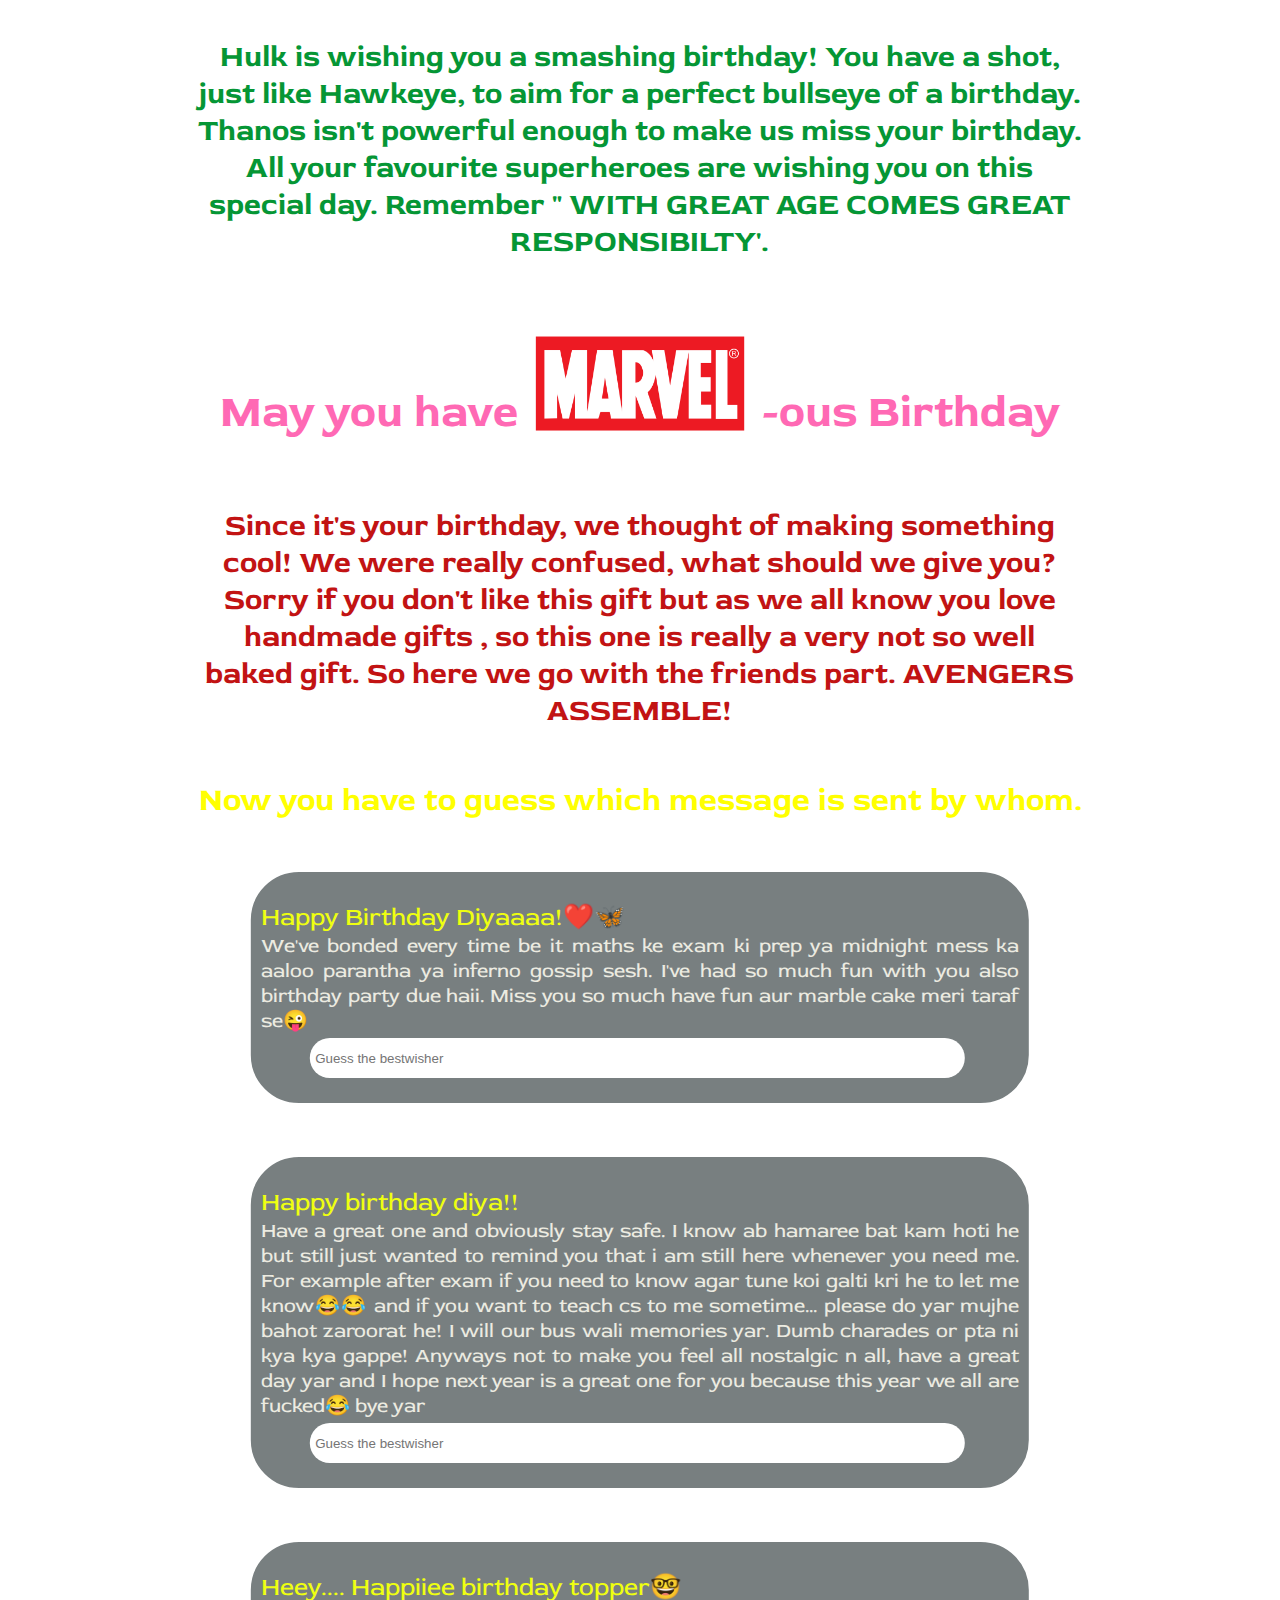
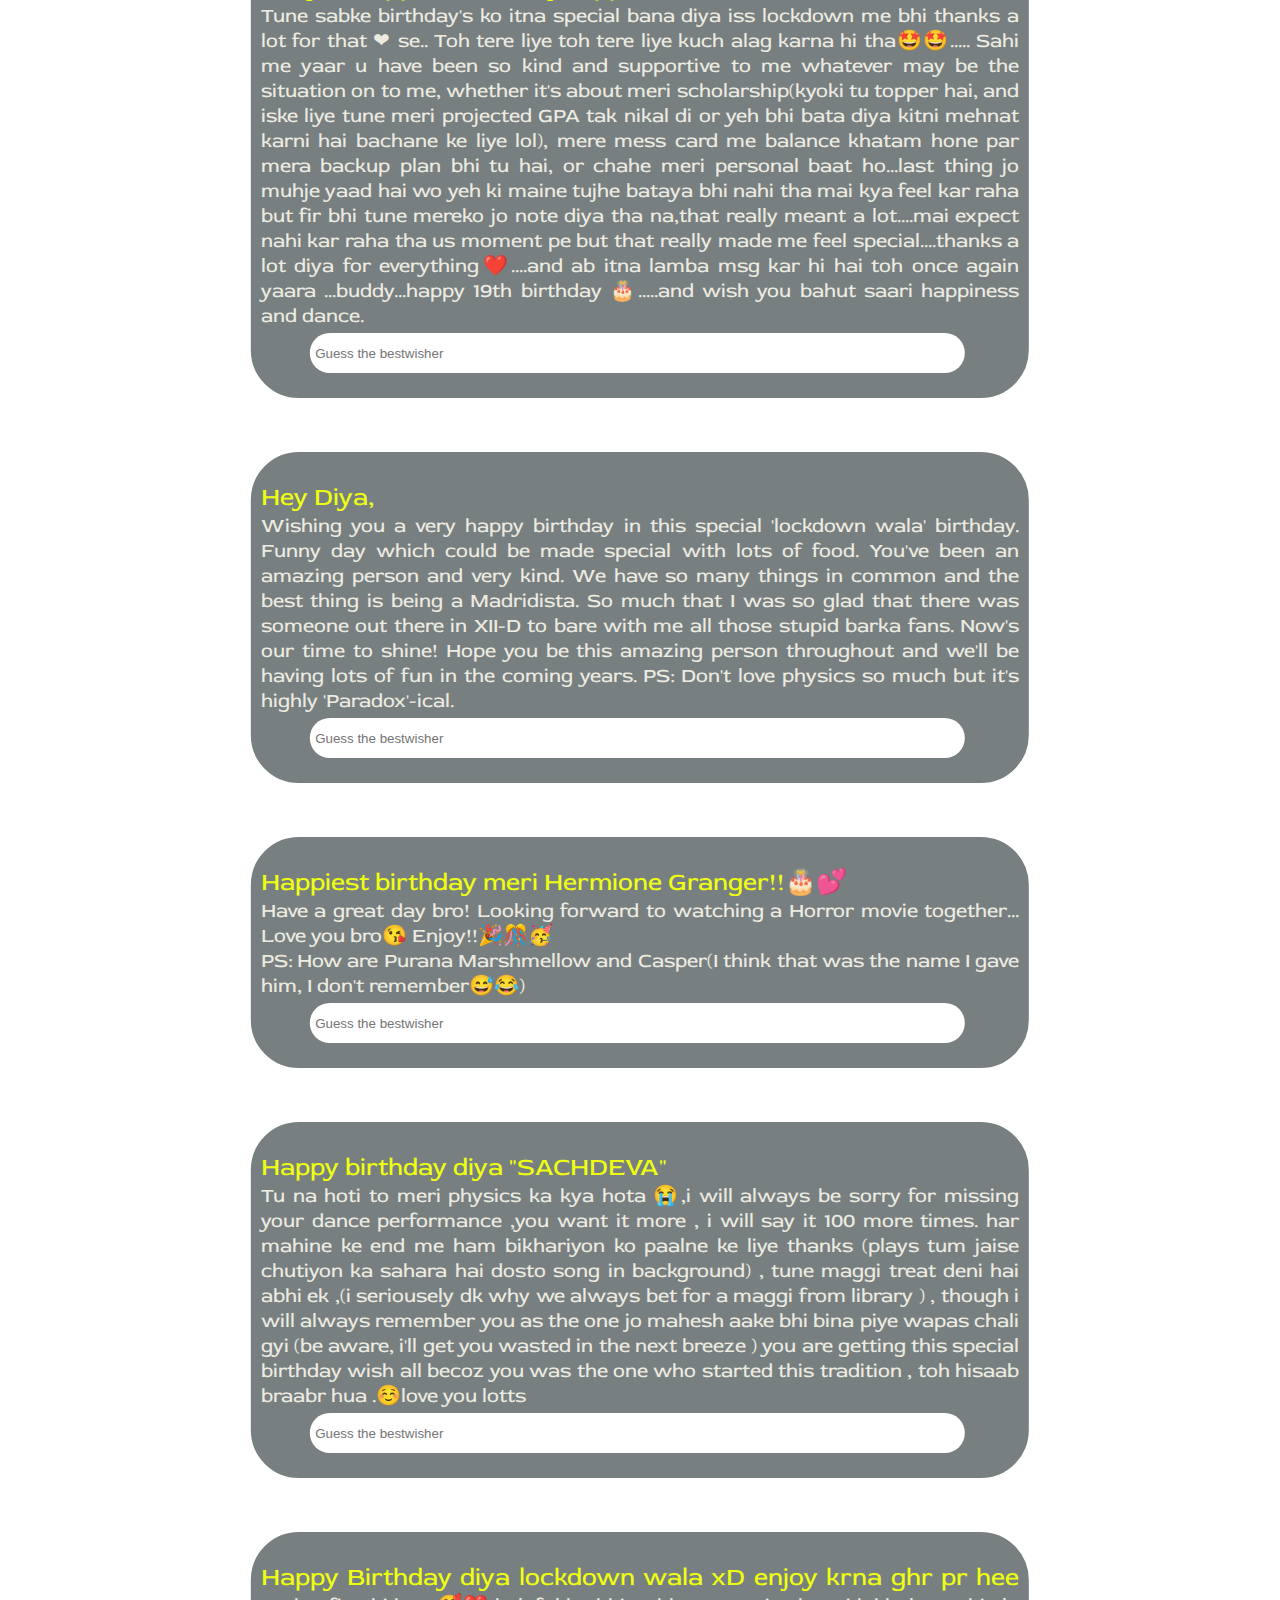
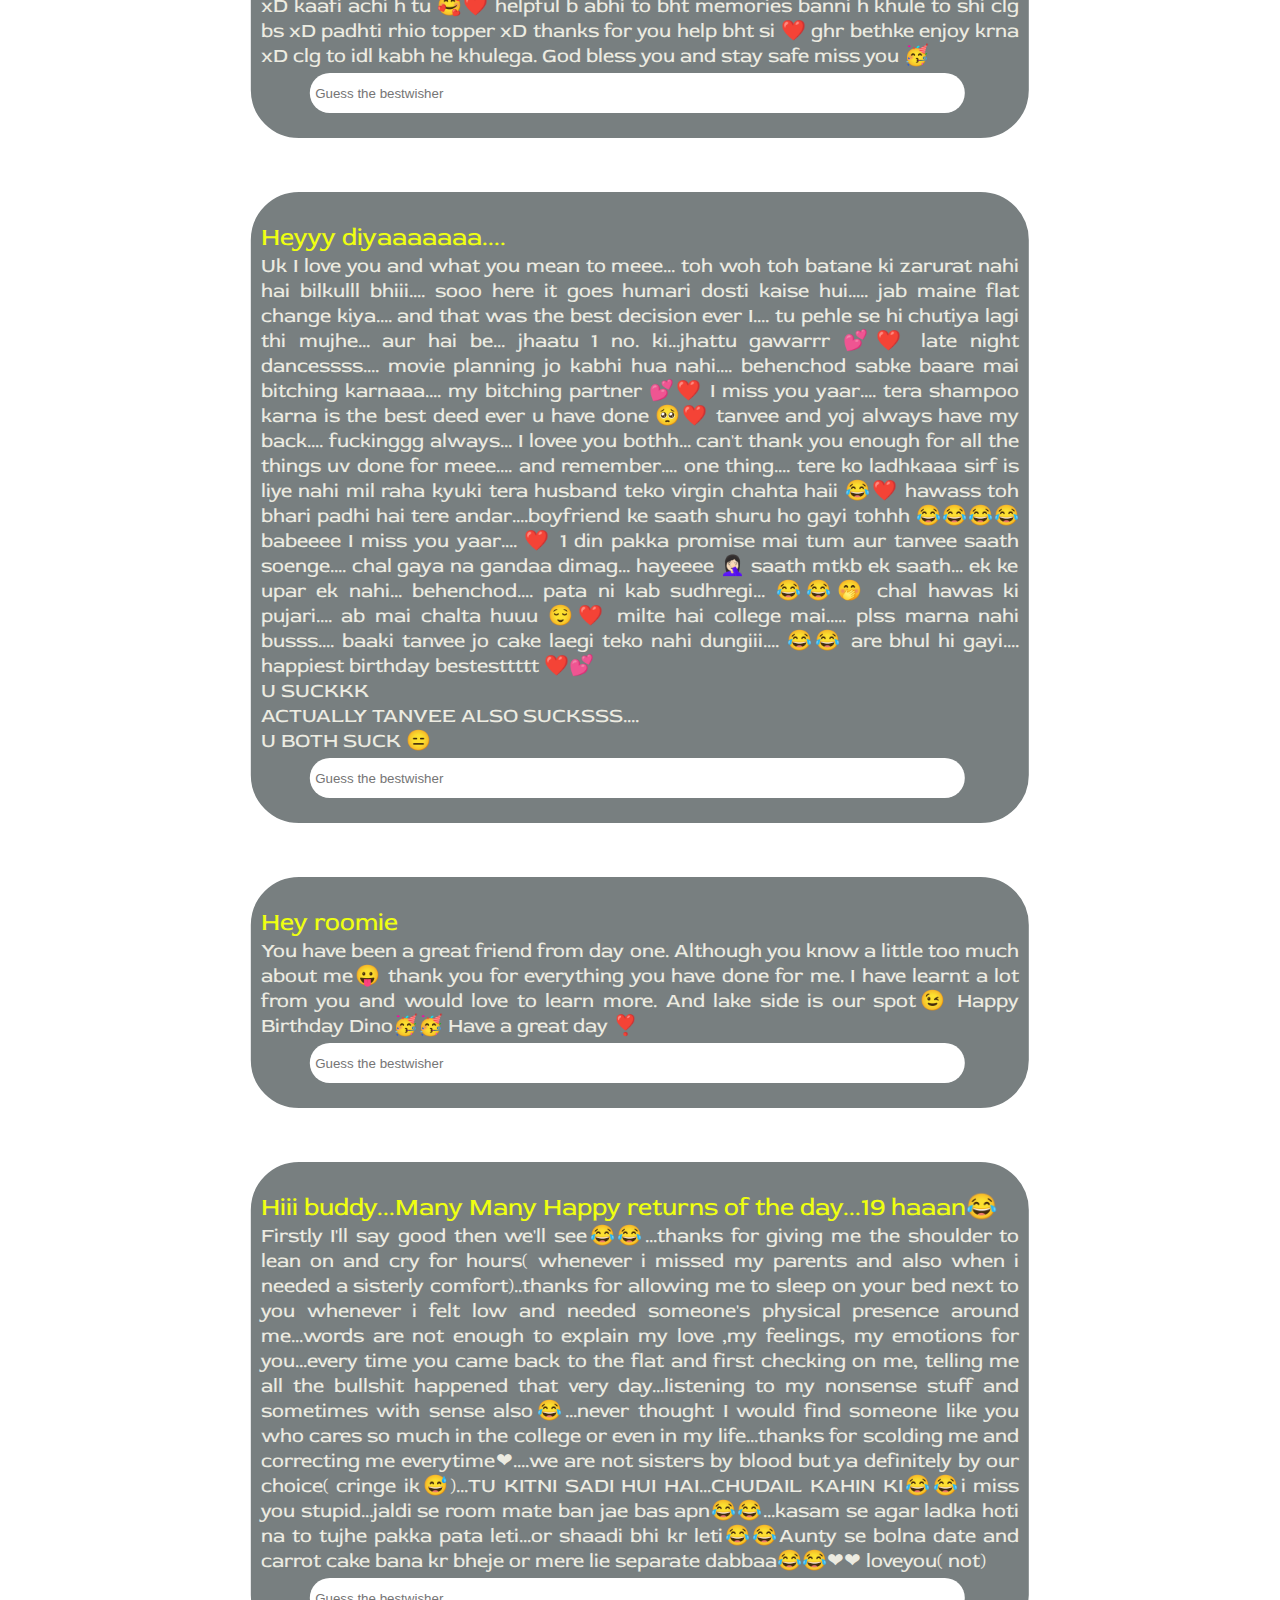
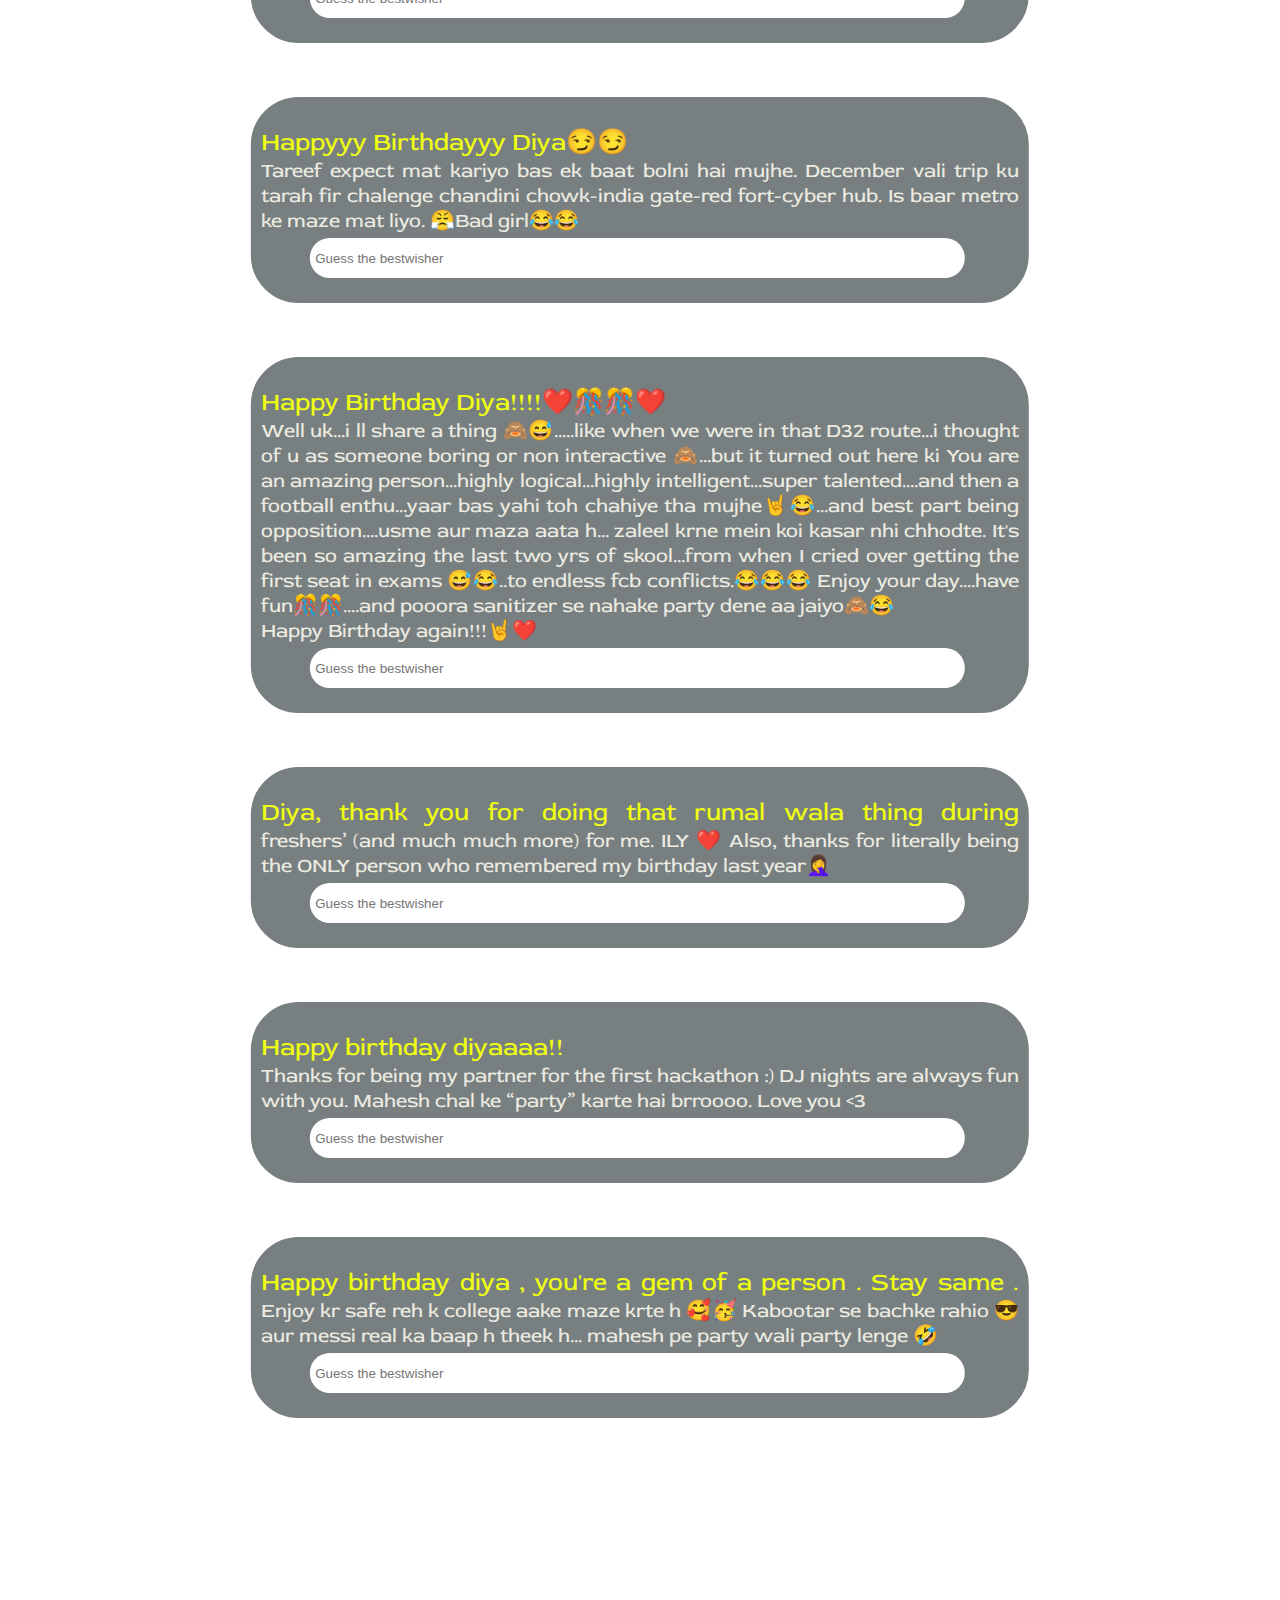
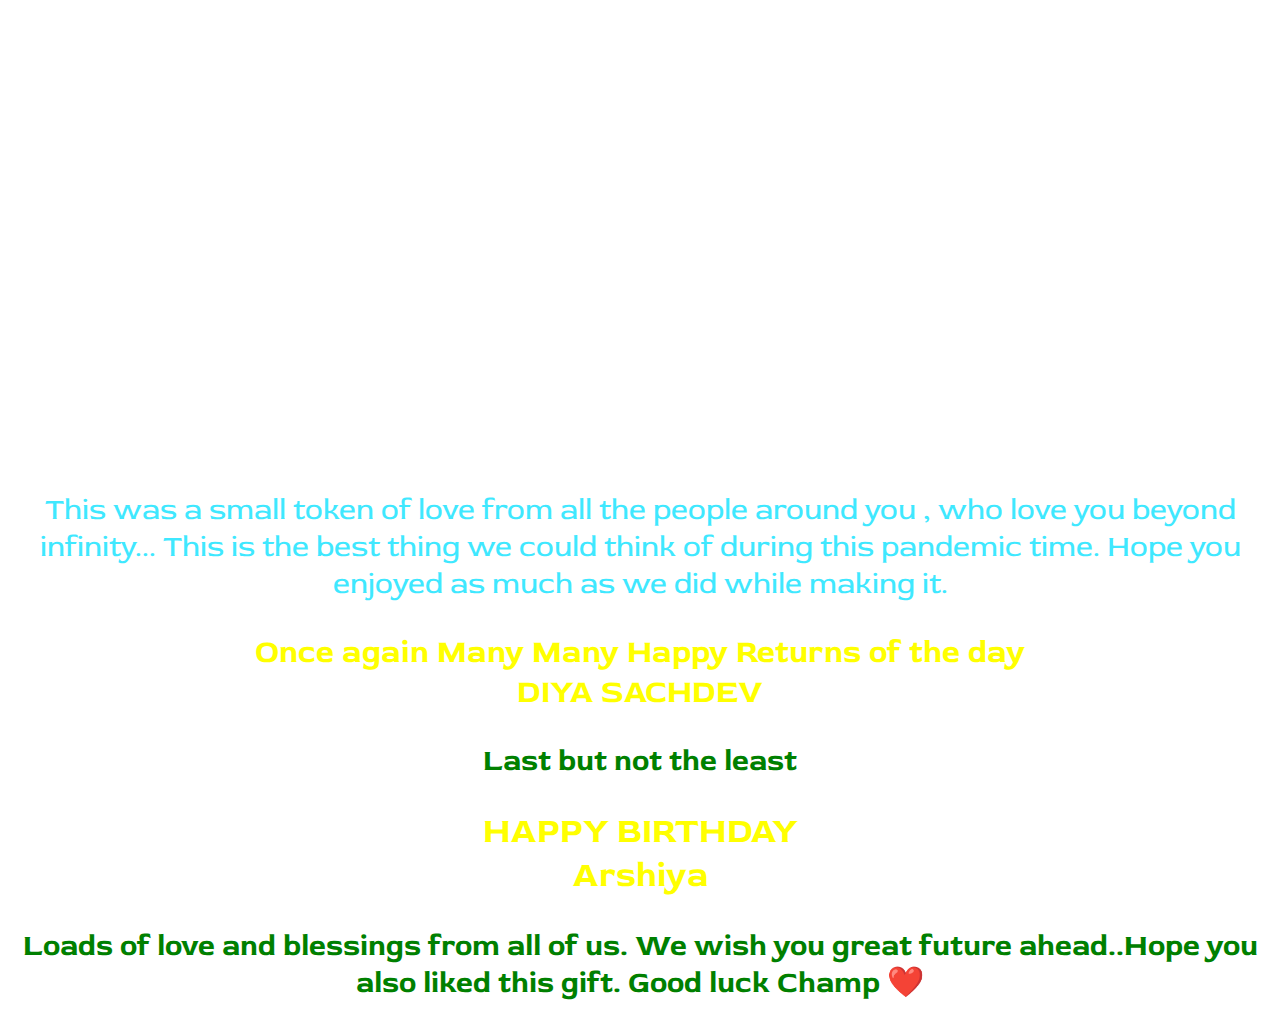
==== commit 4953c141: "akarsh msg" ====
--- a/avengers/index.html
+++ b/avengers/index.html
@@ -73,8 +73,8 @@
                 Heey.... Happiiee birthday topper🤓 <br> Tune sabke birthday's ko itna special bana diya iss lockdown 
                 me bhi thanks a lot for that ❤ se.. Toh tere liye toh tere liye kuch alag karna hi 
                 tha🤩🤩..... Sahi me yaar u have been so kind and supportive to me whatever may be the situation
-                You have been so supportive to me whatever be the situation on to me, whether it's about meri 
-                scholarship(kyoki tu topper hai, and  iske liye tune meri  projected GPA tak nikal di or yeh bhi bata
+                on to me, whether it's about meri scholarship(kyoki tu topper hai, and  iske liye tune meri  projected
+                GPA tak nikal di or yeh bhi bata
                 diya kitni mehnat karni hai bachane ke liye lol), mere mess card me balance khatam hone par mera backup
                 plan bhi tu hai, or chahe meri personal baat ho...last thing jo muhje yaad hai wo yeh ki maine tujhe
                 bataya bhi nahi tha mai kya feel kar raha  but fir bhi tune mereko jo note diya tha na,that really
@@ -195,8 +195,8 @@
                 Happyyy Birthdayyy Diya😏😏 <br> Tareef expect mat kariyo bas ek baat bolni hai mujhe. December vali trip ku tarah fir chalenge chandini chowk-india gate-red fort-cyber hub. Is baar metro ke maze mat liyo. 😤Bad girl😂😂
             </p>
                <div>
-                    <input type="text" placeholder="Guess the bestwisher" class="shradha" >
-                    <ion-icon name="arrow-forward-outline" id="shradha" class="submit" type="submit" onclick="checkAnswer(event)"></ion-icon>
+                    <input type="text" placeholder="Guess the bestwisher" class="shraddha" >
+                    <ion-icon name="arrow-forward-outline" id="shraddha" class="submit" type="submit" onclick="checkAnswer(event)"></ion-icon>
                </div>
         </div>
         <div class="wish-box">
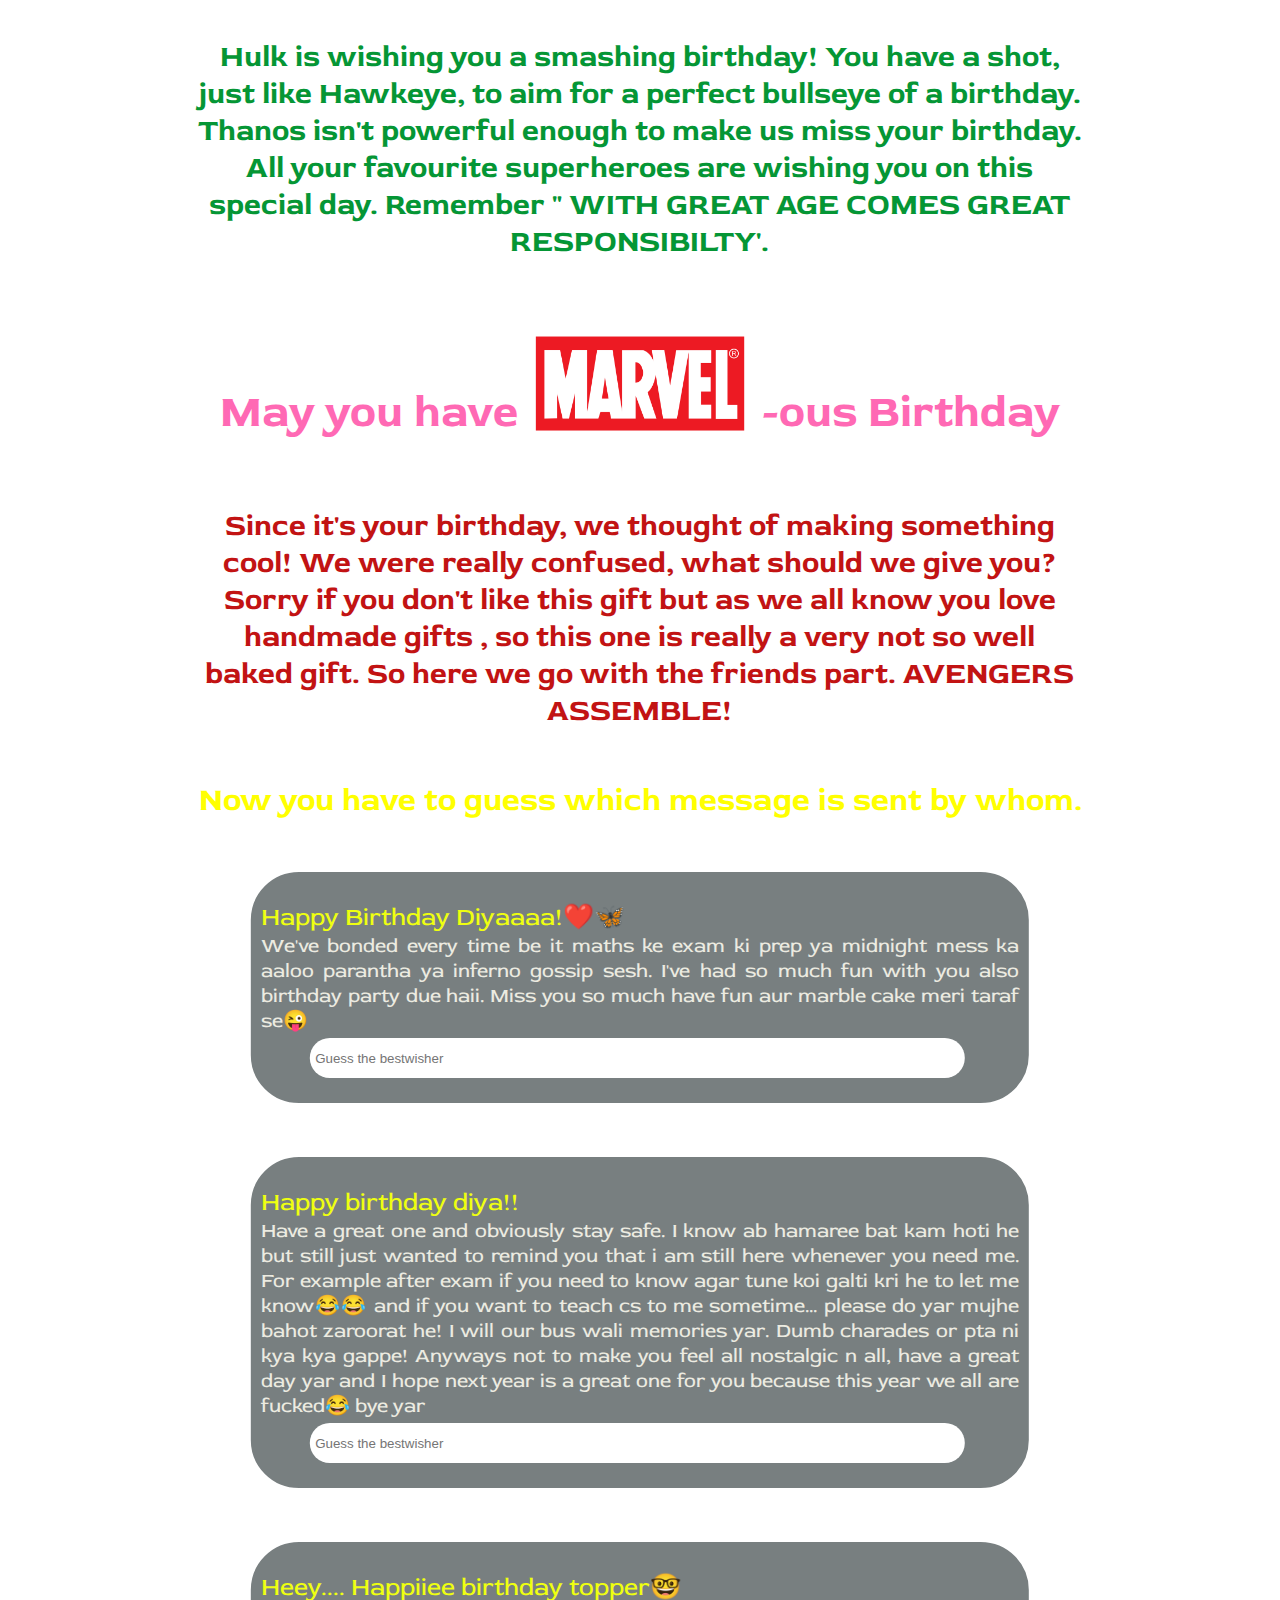
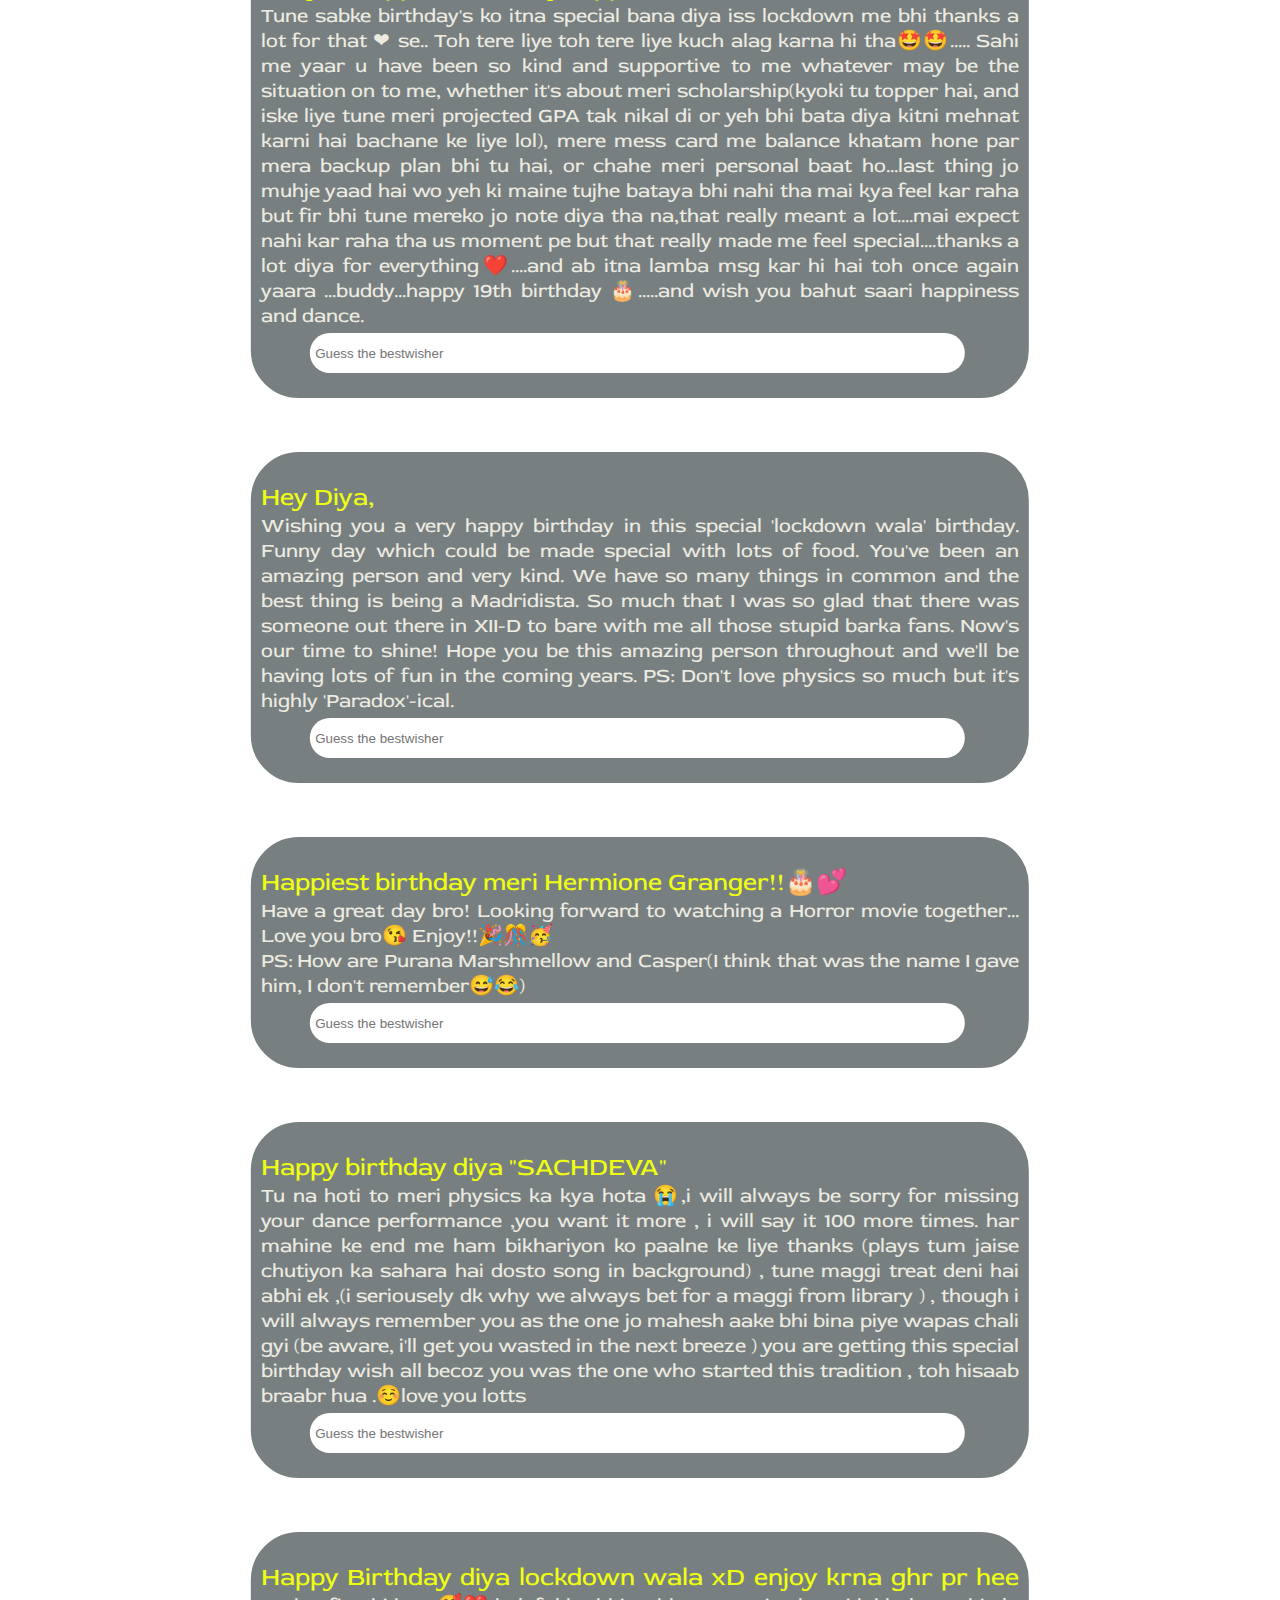
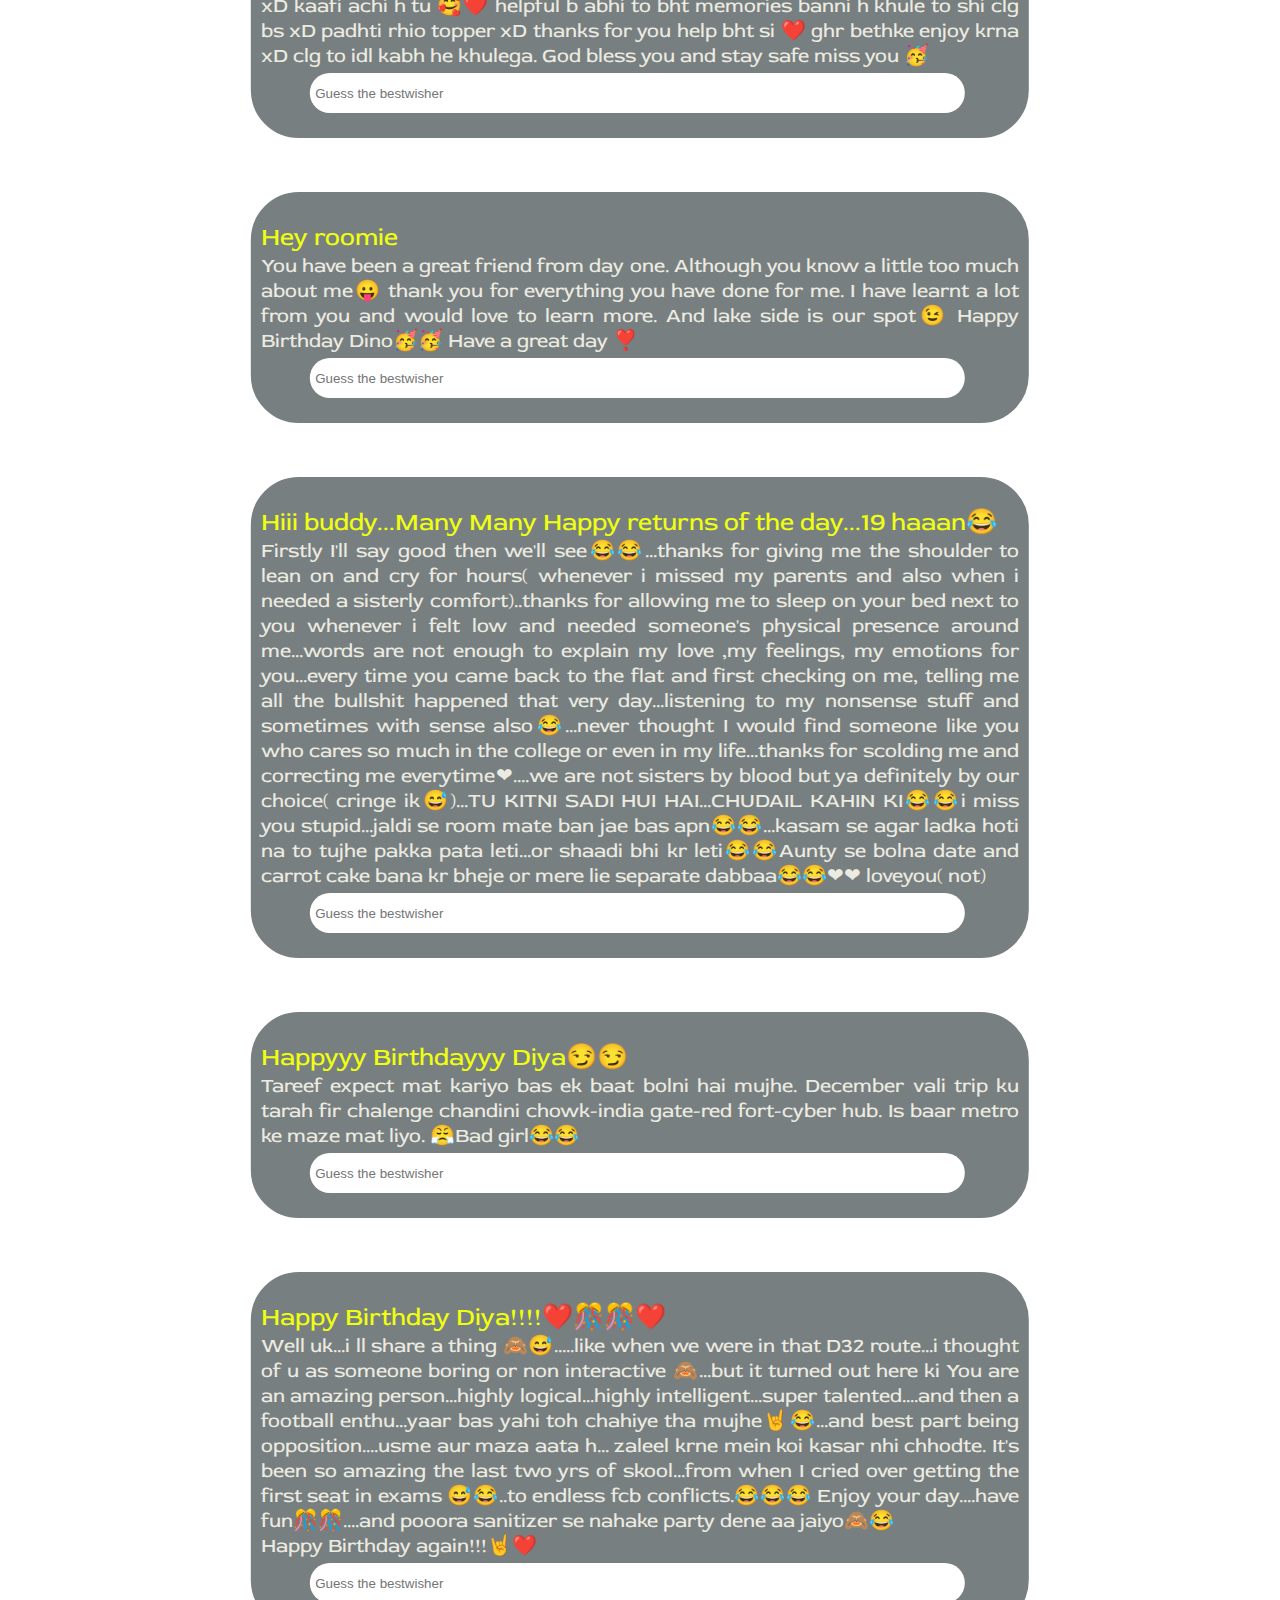
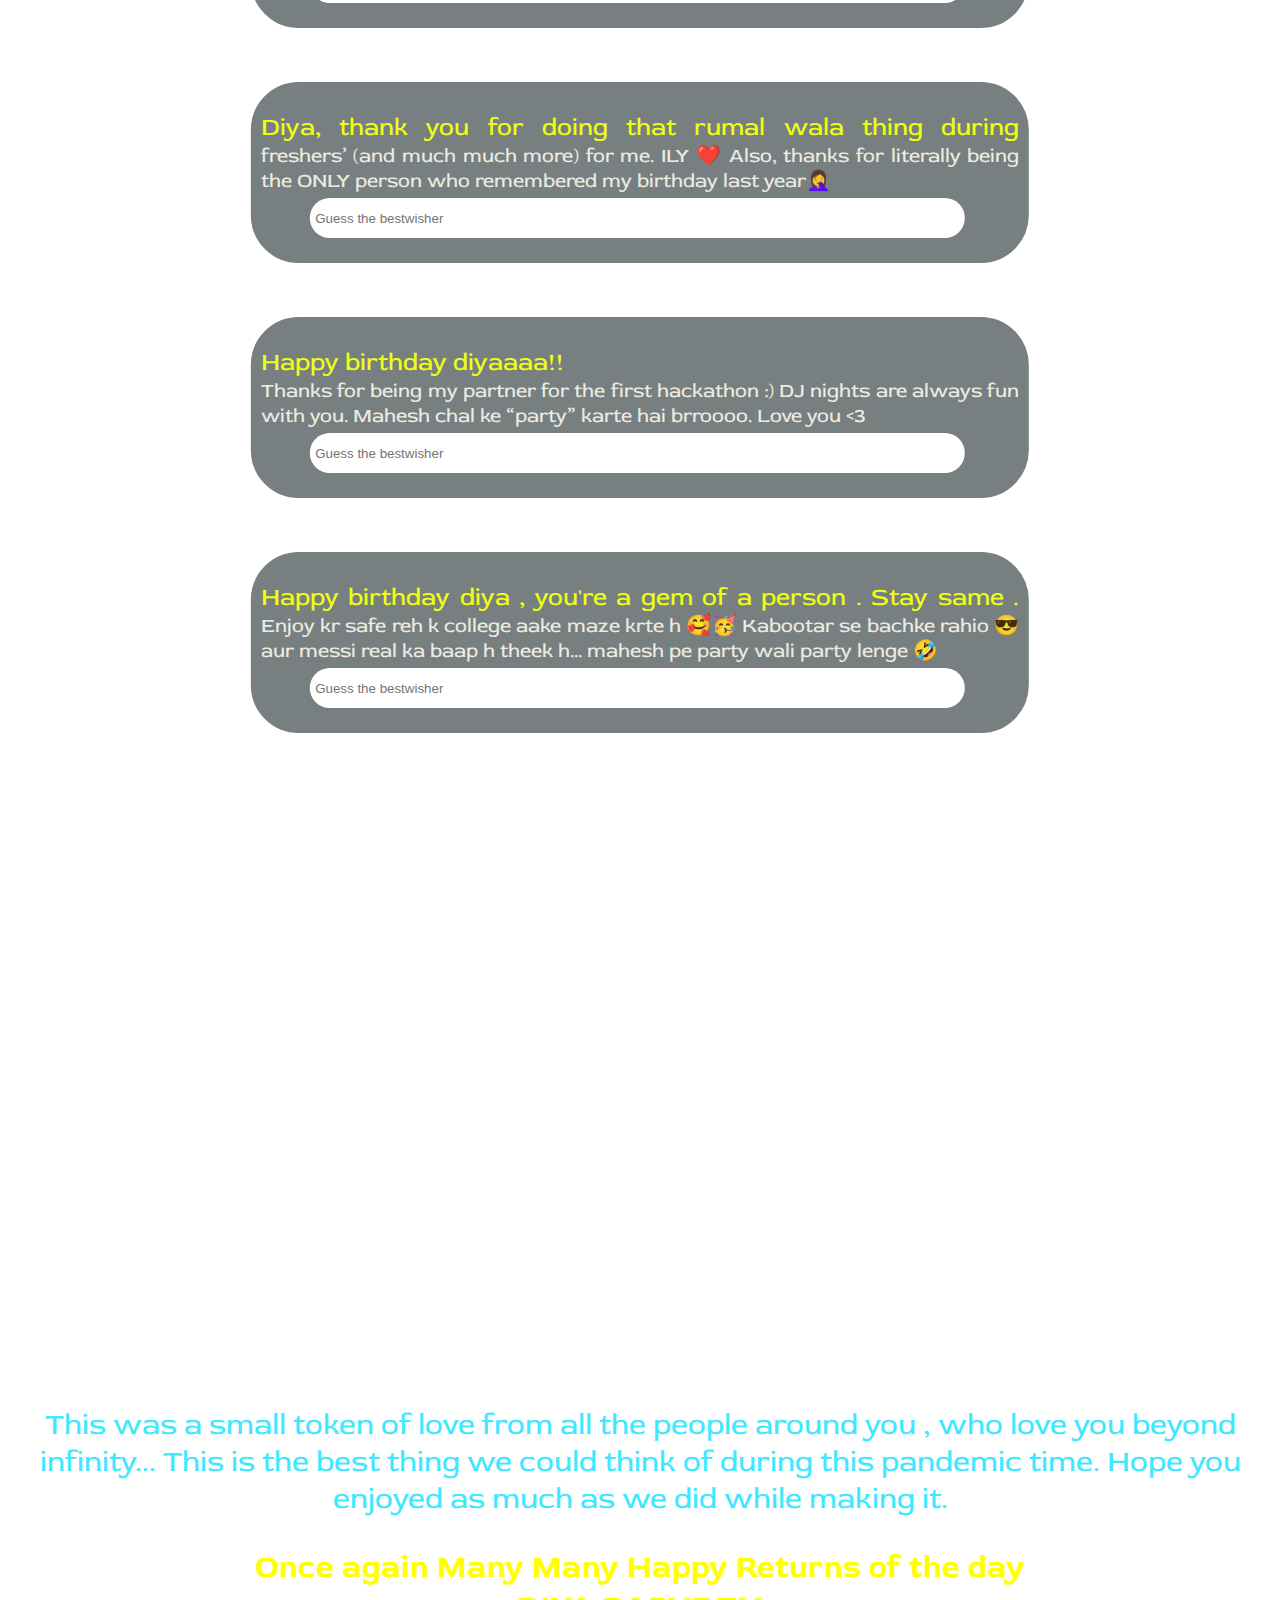
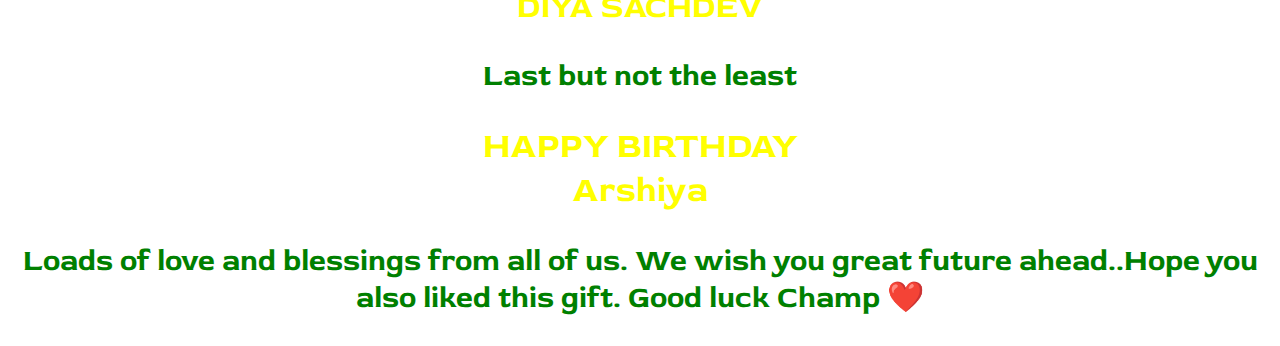
==== commit f88bfd9a: "yatih" ====
--- a/avengers/index.html
+++ b/avengers/index.html
@@ -137,33 +137,7 @@
                </div>
         </div>
                 
-        <div class="wish-box">
-            <p class="wish">
-                Heyyy diyaaaaaaa.... <br>
-                Uk I love you and what you mean to meee... toh woh toh batane ki zarurat nahi hai bilkulll bhiii....
-                 sooo here it goes humari dosti kaise hui..... jab maine flat change kiya.... and that was the best 
-                 decision ever I.... tu pehle se hi chutiya lagi thi mujhe...  aur hai be... jhaatu 1 no. ki...jhattu
-                  gawarrr 💕❤️ late night dancessss.... movie planning jo kabhi hua nahi.... behenchod sabke baare 
-                  mai bitching karnaaa.... my bitching partner 💕❤️ I miss you yaar.... tera shampoo karna is the 
-                  best deed ever u have done 🥺❤️ tanvee and yoj always have my back.... fuckinggg always... I lovee 
-                  you bothh... can't thank you enough for all the things uv done for meee.... and remember.... one 
-                  thing.... tere ko ladhkaaa sirf is liye nahi mil raha kyuki tera husband teko virgin chahta haii 
-                  😂❤️ hawass toh bhari padhi hai tere andar....boyfriend ke saath shuru ho gayi tohhh 😂😂😂😂 
-                  babeeee I miss you yaar.... ❤️ 1 din pakka promise mai tum aur tanvee saath soenge.... chal gaya 
-                  na gandaa dimag... hayeeee 🤦🏻‍♀‍ saath mtkb ek saath... ek ke upar ek nahi... behenchod.... pata ni 
-                  kab sudhregi... 😂😂🤭 chal hawas ki pujari.... ab mai chalta huuu 😌❤️ milte hai college mai..... 
-                  plss marna nahi busss.... baaki tanvee jo cake laegi teko nahi dungiii.... 😂😂 are bhul hi gayi....
-                  happiest birthday bestesttttt ❤️💕<br> 
-                U SUCKKK <br>
-                ACTUALLY TANVEE ALSO SUCKSSS....<br> 
-                U BOTH SUCK 😑
-
-            </p>
-               <div>
-                    <input type="text" placeholder="Guess the bestwisher" class="yatih" >
-                    <ion-icon name="arrow-forward-outline" id="yatih" class="submit" type="submit" onclick="checkAnswer(event)"></ion-icon>
-               </div>
-        </div>
+    
 
         <div class="wish-box">
             <p class="wish">
